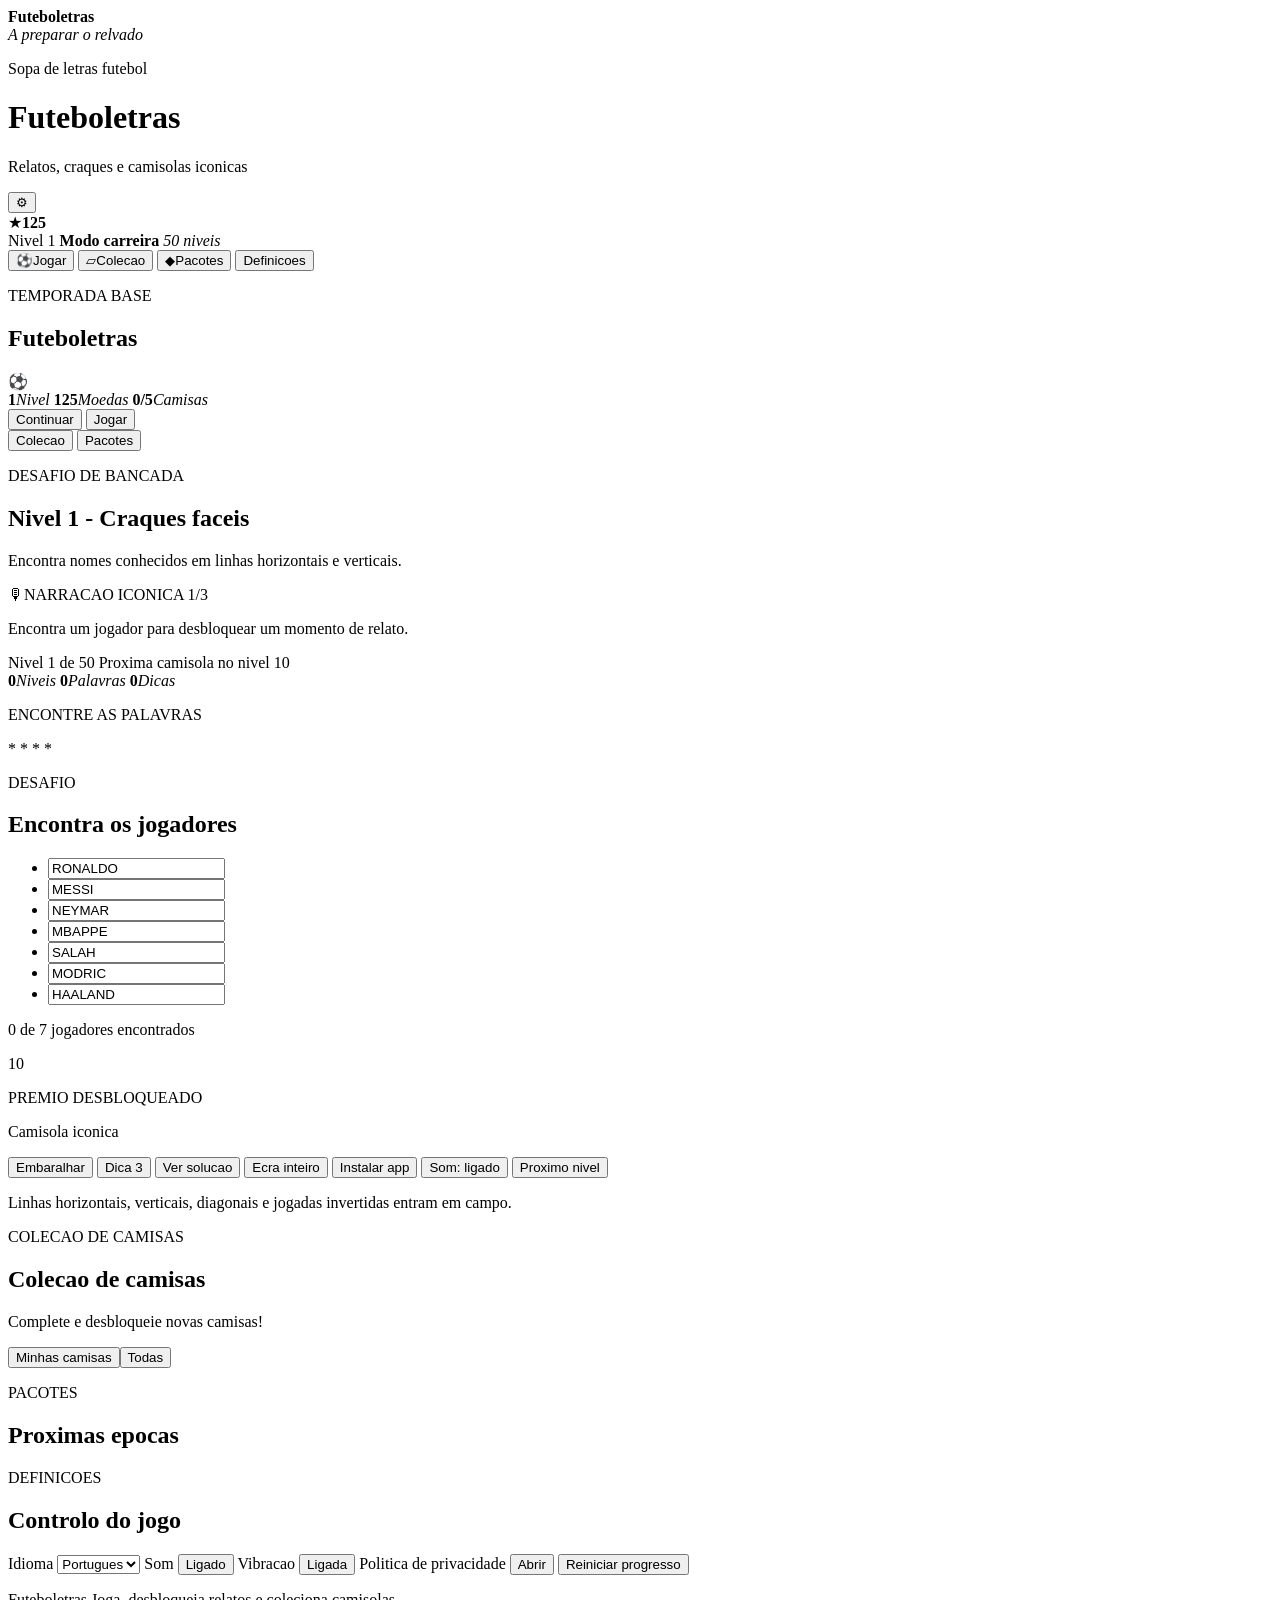
==== index.html @ bee99f4c "Add files via upload" ====
﻿<!doctype html>
<html lang="pt-PT">
<head>
  <meta charset="utf-8">
  <meta name="viewport" content="width=device-width, initial-scale=1">
  <meta name="theme-color" content="#008f4c">
  <meta name="description" content="Sopa de letras com nomes de jogadores de futebol.">
  <link rel="manifest" href="manifest.webmanifest">
  <link rel="icon" href="icon.svg" type="image/svg+xml">
  <link rel="apple-touch-icon" href="icon.svg">
  <title>Futeboletras</title>
  <link rel="stylesheet" href="wordfind.css">
</head>
<body class="is-home-view">
  <section id="loading-screen" class="loading-screen" aria-label="A carregar">
    <div class="loading-brand" aria-hidden="true">
      <strong>Futeboletras</strong>
      <div class="loading-ball"><span></span></div>
      <em>A preparar o relvado</em>
    </div>
  </section>
  <section id="intro-screen" class="intro-screen" hidden aria-label="Introducao">
    <div class="intro-shell">
      <p id="intro-kicker">TEMPORADA BASE</p>
      <h2>Futeboletras</h2>
      <div class="intro-ball" aria-hidden="true">&#9917;</div>
      <p id="intro-copy">Encontra jogadores, desbloqueia relatos e coleciona camisolas inspiradas em noites miticas.</p>
      <button id="intro-start" type="button">Entrar em campo</button>
    </div>
  </section>
  <header class="site-header">
    <div class="brand-title">
      <p class="site-kicker">Sopa de letras futebol</p>
      <h1>Futeboletras</h1>
      <p class="site-subtitle">Relatos, craques e camisolas iconicas</p>
    </div>
    <button id="settings-shortcut" class="header-control settings-control" type="button" aria-label="Definicoes">&#9881;</button>
    <div class="coin-pill" aria-label="Moedas"><span>&#9733;</span><strong id="coin-count">125</strong></div>
    <div class="section-label">
      <span id="level-code">Nivel 1</span>
      <strong>Modo carreira</strong>
      <em>50 niveis</em>
    </div>
  </header>

  <main id="main">
    <nav class="app-tabs" aria-label="Seccoes da app">
      <button class="tab-button" type="button" data-view="game-view"><span class="tab-icon">⚽</span>Jogar</button>
      <button class="tab-button" type="button" data-view="collection-view"><span class="tab-icon">▱</span>Colecao</button>
      <button class="tab-button" type="button" data-view="packs-view"><span class="tab-icon">◆</span>Pacotes</button>
      <button class="tab-button" type="button" data-view="settings-view">Definicoes</button>
    </nav>

    <section id="home-view" class="app-view is-active" aria-label="Menu inicial">
      <div class="home-menu">
        <p class="home-kicker">TEMPORADA BASE</p>
        <h2>Futeboletras</h2>
        <div class="home-ball" aria-hidden="true"><span>&#9917;</span></div>
        <div class="home-stats" aria-label="Resumo do progresso">
          <span><strong id="home-level">1</strong><em>Nivel</em></span>
          <span><strong id="home-coins">125</strong><em>Moedas</em></span>
          <span><strong id="home-shirts">0/5</strong><em>Camisas</em></span>
        </div>
        <div class="home-actions">
          <button id="home-continue" type="button">Continuar</button>
          <button id="home-play" type="button" class="secondary">Jogar</button>
        </div>
        <div class="home-shortcuts">
          <button id="home-collection" type="button" class="secondary">Colecao</button>
          <button id="home-packs" type="button" class="secondary">Pacotes</button>
        </div>
      </div>
    </section>

    <section id="game-view" class="app-view">
    <section class="match-topper">
      <div class="match-title-block">
        <p class="eyebrow">DESAFIO DE BANCADA</p>
        <h2 id="level-title">Nivel 1 - Craques faceis</h2>
        <p id="level-description">Encontra nomes conhecidos em linhas horizontais e verticais.</p>
      </div>
      <section id="discovery-card" class="discovery-card" aria-live="polite">
        <p class="discovery-label"><span class="mic-icon">🎙</span>NARRACAO ICONICA <span class="quote-count">1/3</span></p>
        <p id="discovery-text">Encontra um jogador para desbloquear um momento de relato.</p>
      </section>
      <div class="season-progress" aria-live="polite">
        <div class="season-progress-row">
          <span id="level-progress-text">Nivel 1 de 50</span>
          <span id="reward-progress-text">Proxima camisola no nivel 10</span>
        </div>
        <div class="season-progress-track">
          <span id="season-progress-fill"></span>
        </div>
      </div>
      <div class="stats-strip" aria-label="Estatisticas">
        <span><strong id="stats-levels">0</strong><em id="stats-levels-label">Niveis</em></span>
        <span><strong id="stats-words">0</strong><em id="stats-words-label">Palavras</em></span>
        <span><strong id="stats-hints">0</strong><em id="stats-hints-label">Dicas</em></span>
      </div>
    </section>

    <section class="game-card" aria-label="Sopa de letras">
      <div class="board-panel">
        <p class="board-title">ENCONTRE AS PALAVRAS</p>
        
        <div class="puzzle-frame">
          <span class="frame-corner top-left" aria-hidden="true">*</span>
          <span class="frame-corner top-right" aria-hidden="true">*</span>
          <span class="frame-corner bottom-left" aria-hidden="true">*</span>
          <span class="frame-corner bottom-right" aria-hidden="true">*</span>
          <div id="puzzle" aria-label="Tabuleiro da sopa de letras"></div>
          <div id="tutorial-cue" class="tutorial-cue" hidden aria-hidden="true">
            <span class="tutorial-hand">+</span>
            <span class="tutorial-line"></span>
            <em>Arrasta</em>
          </div>
        </div>
      </div>

      <aside class="word-panel">
        <div class="panel-heading">
          <p class="eyebrow">DESAFIO</p>
          <h2>Encontra os jogadores</h2>
        </div>
        <div id="levels" class="levels" aria-label="Niveis de dificuldade" hidden>
          <button type="button" class="level-button is-active" data-level="0">1</button>
          <button type="button" class="level-button" data-level="1">2</button>
          <button type="button" class="level-button" data-level="2">3</button>
        </div>
        <ul id="words" aria-label="Palavras a encontrar">
          <li><input class="word" value="RONALDO" readonly aria-label="Ronaldo"></li>
          <li><input class="word" value="MESSI" readonly aria-label="Messi"></li>
          <li><input class="word" value="NEYMAR" readonly aria-label="Neymar"></li>
          <li><input class="word" value="MBAPPE" readonly aria-label="Mbappe"></li>
          <li><input class="word" value="SALAH" readonly aria-label="Salah"></li>
          <li><input class="word" value="MODRIC" readonly aria-label="Modric"></li>
          <li><input class="word" value="HAALAND" readonly aria-label="Haaland"></li>
        </ul>
        <p id="progress" class="progress" aria-live="polite">0 de 7 jogadores encontrados</p>
        <section id="reward-card" class="reward-card" aria-live="polite">
          <div class="shirt-back" id="reward-shirt" aria-hidden="true">
            <span id="reward-number">10</span>
          </div>
          <div>
            <p class="reward-label">PREMIO DESBLOQUEADO</p>
            <p id="reward-name">Camisola iconica</p>
          </div>
        </section>
        <p id="result-message" class="result-message" aria-live="polite"></p>
        <div class="actions">
          <button id="new-puzzle" type="button">Embaralhar</button>
          <button id="hint-button" type="button" class="secondary">Dica <span id="hints-left">3</span></button>
          <button id="solve" type="button" class="secondary">Ver solucao</button>
          <button id="fullscreen" type="button" class="secondary utility-action">Ecra inteiro</button>
          <button id="install-app" type="button" class="secondary utility-action">Instalar app</button>
          <button id="sound" type="button" class="secondary utility-action" aria-pressed="true">Som: ligado</button>
          <button id="next-level" type="button" class="secondary utility-action">Proximo nivel</button>
        </div>
      </aside>
    </section>

    <p class="hint">Linhas horizontais, verticais, diagonais e jogadas invertidas entram em campo.</p>
    </section>

    <section id="collection-view" class="app-view" aria-label="Colecao de camisolas">
      <div class="section-surface">
        <div class="panel-heading collection-heading">
          <p class="eyebrow">COLECAO DE CAMISAS</p>
          <h2>Colecao de camisas</h2>
          <p>Complete e desbloqueie novas camisas!</p>
          <div class="collection-filters"><button type="button" class="is-active">Minhas camisas</button><button type="button">Todas</button></div>
        </div>
        <div id="collection-grid" class="collection-grid"></div>
      </div>
    </section>

    <section id="packs-view" class="app-view" aria-label="Pacotes futuros">
      <div class="section-surface">
        <div class="panel-heading">
          <p class="eyebrow">PACOTES</p>
          <h2>Proximas epocas</h2>
        </div>
        <div id="pack-grid" class="pack-grid"></div>
      </div>
    </section>

    <section id="settings-view" class="app-view" aria-label="Definicoes">
      <div class="section-surface settings-panel">
        <div class="panel-heading">
          <p class="eyebrow">DEFINICOES</p>
          <h2>Controlo do jogo</h2>
        </div>
        <label class="setting-row">
          <span id="language-label">Idioma</span>
          <select id="language-select" aria-label="Idioma">
            <option value="pt">Portugues</option>
            <option value="en">English</option>
            <option value="es">Espanol</option>
            <option value="fr">Francais</option>
            <option value="it">Italiano</option>
            <option value="de">Deutsch</option>
          </select>
        </label>
        <label class="setting-row">
          <span id="sound-label">Som</span>
          <button id="settings-sound" type="button" class="secondary">Ligado</button>
        </label>
        <label class="setting-row">
          <span id="vibration-label">Vibracao</span>
          <button id="settings-vibration" type="button" class="secondary">Ligada</button>
        </label>
        <label class="setting-row privacy-options-row" hidden>
          <span id="privacy-options-label">Privacidade dos anuncios</span>
          <button id="privacy-options" type="button" class="secondary">Gerir</button>
        </label>
        <label class="setting-row">
          <span id="privacy-policy-label">Politica de privacidade</span>
          <button id="privacy-policy-open" type="button" class="secondary">Abrir</button>
        </label>
        <button id="reset-progress" type="button" class="secondary danger-action">Reiniciar progresso</button>
        <section id="developer-tools" class="developer-panel" hidden>
          <div class="developer-heading">
            <strong>Developer</strong>
            <span id="developer-status">Modo privado ativo</span>
          </div>
          <label class="setting-row developer-row">
            <span>Nivel para testar</span>
            <select id="developer-level-select" aria-label="Nivel para testar"></select>
          </label>
          <div class="developer-actions">
            <button id="developer-go-level" type="button">Abrir nivel</button>
            <button id="developer-unlock-all" type="button" class="secondary">Desbloquear tudo</button>
            <button id="developer-lock-again" type="button" class="secondary danger-action">Voltar ao normal</button>
          </div>
        </section>
      </div>
    </section>
  </main>

  <section id="level-complete" class="level-complete" hidden aria-live="polite">
    <div class="level-complete-panel">
      <p class="level-complete-kicker">NIVEL COMPLETO</p>
      <h2 id="complete-title">Final feliz!</h2>
      <div class="complete-rewards">
        <span><strong id="complete-coins">+25</strong><em>moedas</em></span>
        <span><strong id="complete-words">7/7</strong><em>jogadores</em></span>
        <span><strong id="complete-next-shirt">10</strong><em>proxima camisola</em></span>
      </div>
      <div id="complete-shirt-preview" class="complete-shirt-preview" hidden>
        <div class="shirt-back" id="complete-shirt" aria-hidden="true"><span id="complete-shirt-number">10</span></div>
        <div>
          <strong id="complete-shirt-name">Camisola iconica</strong>
          <p id="complete-shirt-story">Nova peca desbloqueada.</p>
        </div>
      </div>
      <button id="complete-continue" type="button">Continuar</button>
    </div>
  </section>

  <footer><p>Futeboletras <span>Joga, desbloqueia relatos e coleciona camisolas.</span></p></footer>

  <script src="jquery-1.7.1.min.js"></script>
  <script src="wordfind.js"></script>
  <script src="wordfindgame.js"></script>
  <script src="translations.js"></script>
  <script src="football-content.js"></script>
<script>
    let game;
    let currentLevel = 0;
    let highestUnlockedLevel = Number(localStorage.getItem('sopa-futebol-highest-level') || 0);
    let soundEnabled = localStorage.getItem('sopa-futebol-sound') !== 'off';
    let vibrationEnabled = localStorage.getItem('sopa-futebol-vibration') !== 'off';
    let activeLanguage = localStorage.getItem('sopa-futebol-language') || (navigator.language || 'pt').slice(0, 2).toLowerCase();
    const developerQuery = new URLSearchParams(window.location.search).get('dev') === '1';
    let developerMode = developerQuery || localStorage.getItem('sopa-futebol-dev-mode') === 'on';
    if (developerQuery) localStorage.setItem('sopa-futebol-dev-mode', 'on');
    let hintsLeft = 3;
    let freeShufflesUsed = 0;
    const freeShufflesPerLevel = 1;
    const adMobConfig = Object.freeze({
      rewardedShuffleAdId: 'ca-app-pub-6816449623337537/5264174198',
      interstitialAdId: 'ca-app-pub-6816449623337537/7453976427',
      interstitialEveryLevels: 5,
      useTestAds: true
    });
    const rewardedShuffleAdId = adMobConfig.rewardedShuffleAdId;
    const interstitialAdId = adMobConfig.interstitialAdId;
    const interstitialEveryLevels = adMobConfig.interstitialEveryLevels;
    const admobUseTestAds = adMobConfig.useTestAds;
    const introStorageKey = 'sopa-futebol-intro-v2';
    let adMobInitialized = false;
    let adConsentChecked = false;
    let adConsentCanRequestAds = true;
    let privacyOptionsRequired = false;
    let rewardAdLoading = false;
    let interstitialAdLoading = false;
    let pendingInterstitialLevel = null;
    const foundWords = new Set();
    const levels = window.FOOTBALL_LEVELS;
    const facts = window.FOOTBALL_RELATOS;
    const rewards = window.FOOTBALL_REWARDS;
    const packs = window.FOOTBALL_PACKS || [];
    const dictionaries = window.FUTEBOLETRAS_I18N || {};
    currentLevel = Math.min(highestUnlockedLevel, levels.length - 1);
    const defaultStats = { coins: 125, wordsFound: 0, hintsUsed: 0, solutionsSeen: 0, completedLevels: {} };
    let stats = loadStats();

    function loadStats() {
      try { return Object.assign({}, defaultStats, JSON.parse(localStorage.getItem('sopa-futebol-stats') || '{}')); }
      catch (error) { return Object.assign({}, defaultStats); }
    }
    function saveStats() { localStorage.setItem('sopa-futebol-stats', JSON.stringify(stats)); }
    function t(key, values) {
      const dictionary = dictionaries[activeLanguage] || dictionaries.pt || {};
      let text = dictionary[key] || (dictionaries.pt && dictionaries.pt[key]) || key;
      Object.keys(values || {}).forEach(function (name) { text = text.replace('{' + name + '}', values[name]); });
      return text;
    }
    function contentText(prefix, id, field, fallback) {
      const key = prefix + '_' + id + '_' + field;
      const value = t(key);
      return value === key ? fallback : value;
    }
    function levelTitleText(levelNumber) {
      const titleKey = levelNumber <= 15 ? 'levelTitleWarmup' : levelNumber <= 35 ? 'levelTitleBigGame' : 'levelTitleEuroNight';
      return t('levelLabel') + ' ' + levelNumber + ' - ' + t(titleKey);
    }
    function levelDescriptionText(levelNumber) {
      return levelNumber <= 10 ? t('levelDescGrow') : levelNumber <= 35 ? t('levelDescDiagonal') : t('levelDescAllDirections');
    }

    function hideLoadingScreen() {
      window.setTimeout(function () {
        $('#loading-screen').addClass('is-hidden');
        window.setTimeout(function () { $('#loading-screen').remove(); showIntroScreen(); }, 360);
      }, 1550);
    }
    function showIntroScreen() {
      if (localStorage.getItem(introStorageKey) === 'yes') return;
      $('#intro-screen').prop('hidden', false).addClass('is-visible');
    }
    function hideIntroScreen() {
      localStorage.setItem(introStorageKey, 'yes');
      $('#intro-screen').removeClass('is-visible');
      window.setTimeout(function () { $('#intro-screen').prop('hidden', true); }, 260);
    }
    function fitPuzzleToScreen() {
      const columns = $('#puzzle > div:first .puzzleSquare').length || 10;
      const rows = $('#puzzle > div').length || 10;
      const shape = levels[currentLevel].grid && levels[currentLevel].grid.shape ? levels[currentLevel].grid.shape : 'square';
      document.documentElement.style.setProperty('--puzzle-columns', columns);
      document.documentElement.style.setProperty('--puzzle-rows', rows);
      $('#puzzle').attr('data-columns', columns).attr('data-rows', rows).attr('data-shape', shape);
      $('.puzzle-frame').attr('data-shape', shape);
    }
    function updateStatsUI() {
      $('#coin-count').text(stats.coins || 0);
      $('#stats-levels').text(Object.keys(stats.completedLevels || {}).length);
      $('#stats-words').text(stats.wordsFound || 0);
      $('#stats-hints').text(stats.hintsUsed || 0);
      $('#stats-levels-label').text(t('completedLevels'));
      $('#stats-words-label').text(t('foundWords'));
      $('#stats-hints-label').text(t('hintsUsed'));
      updateHomeUI();
    }

    function updateHomeUI() {
      const unlockedShirts = Object.keys(rewards).filter(function (level) { return highestUnlockedLevel >= Number(level); }).length;
      const levelNumber = Math.min(highestUnlockedLevel + 1, levels.length);
      $('#home-level').text(levelNumber);
      $('#home-coins').text(stats.coins || 0);
      $('#home-shirts').text(unlockedShirts + '/' + Object.keys(rewards).length);
      $('#home-continue').text(highestUnlockedLevel > 0 ? t('continueGame') : t('play'));
    }
    function updateProgress() {
      $('#progress').text(t('progressTemplate', { found: foundWords.size, total: $('input.word').length }));
    }
    function updateShuffleButton() {
      if ($('#new-puzzle').hasClass('is-next')) return;
      const hasFreeShuffle = freeShufflesUsed < freeShufflesPerLevel;
      $('#new-puzzle')
        .toggleClass('is-monetized', !hasFreeShuffle)
        .toggleClass('is-loading-ad', rewardAdLoading)
        .text(hasFreeShuffle ? t('shuffle') : t('extraShuffle'));
    }
    function getAdMobPlugin() {
      const capacitor = window.Capacitor;
      if (!capacitor || !capacitor.isNativePlatform || !capacitor.isNativePlatform()) return null;
      return capacitor.Plugins && capacitor.Plugins.AdMob ? capacitor.Plugins.AdMob : null;
    }
    function updatePrivacyOptionsUI() {
      $('.privacy-options-row').prop('hidden', !privacyOptionsRequired);
    }
    async function requestAdConsentIfNeeded(AdMob) {
      if (adConsentChecked) return adConsentCanRequestAds;
      try {
        let consentInfo = await AdMob.requestConsentInfo();
        if (consentInfo && consentInfo.isConsentFormAvailable && consentInfo.status === 'REQUIRED') {
          consentInfo = await AdMob.showConsentForm();
        }
        privacyOptionsRequired = !!(consentInfo && consentInfo.privacyOptionsRequirementStatus === 'REQUIRED');
        adConsentCanRequestAds = !consentInfo || consentInfo.canRequestAds !== false;
      } catch (error) {
        privacyOptionsRequired = false;
        adConsentCanRequestAds = true;
      }
      adConsentChecked = true;
      updatePrivacyOptionsUI();
      return adConsentCanRequestAds;
    }
    async function openPrivacyOptions() {
      const AdMob = getAdMobPlugin();
      if (!AdMob || !AdMob.showPrivacyOptionsForm) {
        $('#discovery-text').text(t('adPrivacyUnavailable'));
        $('#discovery-card').addClass('is-visible');
        return;
      }
      try {
        const consentInfo = await AdMob.showPrivacyOptionsForm();
        privacyOptionsRequired = !!(consentInfo && consentInfo.privacyOptionsRequirementStatus === 'REQUIRED');
        adConsentCanRequestAds = !consentInfo || consentInfo.canRequestAds !== false;
        updatePrivacyOptionsUI();
      } catch (error) {
        $('#discovery-text').text(t('adPrivacyUnavailable'));
        $('#discovery-card').addClass('is-visible');
      }
    }
    async function initializeAdMob() {
      const AdMob = getAdMobPlugin();
      if (!AdMob) return null;
      if (adMobInitialized) return AdMob;
      const canRequestAds = await requestAdConsentIfNeeded(AdMob);
      if (!canRequestAds) throw new Error('Ad consent required before requesting ads');
      await AdMob.initialize({ initializeForTesting: admobUseTestAds });
      adMobInitialized = true;
      return AdMob;
    }
    async function showMilestoneInterstitial() {
      if (!pendingInterstitialLevel || interstitialAdLoading) return;
      interstitialAdLoading = true;
      $('#discovery-text').text(t('interstitialPrompt'));
      $('#discovery-card').addClass('is-visible');
      try {
        const AdMob = await initializeAdMob();
        if (!AdMob) throw new Error('AdMob unavailable outside native app');
        await AdMob.prepareInterstitial({
          adId: interstitialAdId,
          isTesting: admobUseTestAds,
          npa: true,
          immersiveMode: true
        });
        await AdMob.showInterstitial();
      } catch (error) {
        $('#discovery-text').text(t('adUnavailable'));
        $('#discovery-card').addClass('is-visible');
      } finally {
        pendingInterstitialLevel = null;
        interstitialAdLoading = false;
      }
    }
    function getNextRewardLevel() { return [10, 20, 30, 40, 50].find(function (level) { return level >= currentLevel + 1; }) || 50; }
    function updateSeasonProgress() {
      const levelNumber = currentLevel + 1;
      const nextReward = getNextRewardLevel();
      const previousReward = nextReward === 10 ? 0 : nextReward - 10;
      const percent = Math.min(100, Math.round(Math.max(0, levelNumber - previousReward) / (nextReward - previousReward) * 100));
      $('#level-progress-text').text(t('levelProgress', { level: levelNumber, total: levels.length }));
      $('#reward-progress-text').text(levelNumber >= 50 ? t('masterComplete') : t('nextReward', { level: nextReward }));
      $('#season-progress-fill').css('width', percent + '%');
    }
    function renderWords() {
      $('#words').empty();
      levels[currentLevel].words.forEach(function (word) {
        $('<li><input class="word" readonly></li>').find('input').val(word.toUpperCase()).attr('aria-label', word).end().appendTo('#words');
      });
    }
    function playNotes(notes) {
      if (!soundEnabled || !window.AudioContext && !window.webkitAudioContext) return;
      const AudioContext = window.AudioContext || window.webkitAudioContext;
      const context = new AudioContext();
      const start = context.currentTime;
      notes.forEach(function (note, index) {
        const oscillator = context.createOscillator();
        const gain = context.createGain();
        oscillator.type = 'sine';
        oscillator.frequency.value = note;
        gain.gain.setValueAtTime(.0001, start + index * .11);
        gain.gain.exponentialRampToValueAtTime(.12, start + index * .11 + .02);
        gain.gain.exponentialRampToValueAtTime(.0001, start + index * .11 + .2);
        oscillator.connect(gain).connect(context.destination);
        oscillator.start(start + index * .11);
        oscillator.stop(start + index * .11 + .22);
      });
      setTimeout(function () { context.close(); }, notes.length * 120 + 250);
    }
    function updateLevelUI() {
      const level = levels[currentLevel];
      $('#level-title').text(levelTitleText(currentLevel + 1));
      $('#level-description').text(levelDescriptionText(currentLevel + 1));
      $('#level-code').text(t('levelLabel') + ' ' + (currentLevel + 1));
      $('#next-level').text(currentLevel < levels.length - 1 ? t('next') : t('masterComplete'));
      updateSeasonProgress();
      updateStatsUI();
      renderCollection();
      updateShuffleButton();
    }
    function vibrateDevice(duration) {
      if (!vibrationEnabled) return;
      const haptics = window.Capacitor && window.Capacitor.Plugins && window.Capacitor.Plugins.Haptics;
      if (haptics && haptics.vibrate) {
        haptics.vibrate({ duration: duration }).catch(function () {});
        return;
      }
      if (navigator.vibrate) navigator.vibrate(duration);
    }
    function vibrateFoundWord() {
      vibrateDevice(45);
    }

    function restartAnimation($element, className, duration) {
      $element.removeClass(className);
      void ($element[0] && $element[0].offsetWidth);
      $element.addClass(className);
      window.setTimeout(function () { $element.removeClass(className); }, duration);
    }

    function showWordFeedback(word) {
      const $wordInput = $('input.word').filter(function () { return this.value.toLowerCase() === word; });
      restartAnimation($wordInput.closest('li'), 'found-burst', 720);
      restartAnimation($('#discovery-card'), 'is-pulse', 720);
      restartAnimation($('#progress'), 'is-bump', 650);
      const $bonus = $('<span class="word-bonus"></span>').text(t('goal'));
      $('#progress').append($bonus);
      window.setTimeout(function () { $bonus.addClass('is-gone'); }, 1050);
      window.setTimeout(function () { $bonus.remove(); }, 1600);
    }

    function showDiscovery(word) {
      if (foundWords.has(word)) return;
      foundWords.add(word);
      stats.wordsFound = (stats.wordsFound || 0) + 1;
      saveStats();
      const relatoKey = 'relato_' + word;
      const relato = t(relatoKey);
      const fallbackRelato = activeLanguage === 'pt' ? facts[word] : null;
      $('#discovery-text').text(relato === relatoKey ? (fallbackRelato || t('narrationFallback')) : relato);
      $('#discovery-card').addClass('is-visible');
      updateProgress();
      updateStatsUI();
      vibrateFoundWord();
      showWordFeedback(word);
      playNotes([523, 659]);
    }
    function getRewardStyle(reward, locked) {
      const colors = locked ? ['#d9dfd4', '#f5f7f3'] : reward.colors;
      return {
        '--shirt-main': colors[0],
        '--shirt-side': colors[1],
        '--shirt-accent': locked ? '#8a9485' : reward.accent,
        '--shirt-pattern': locked ? 'linear-gradient(135deg, transparent 0 42%, #8a9485 42% 52%, transparent 52%)' : (reward.pattern || 'linear-gradient(transparent, transparent)')
      };
    }

    function applyRewardStyle($target, reward, locked) {
      $target.css(getRewardStyle(reward, locked));
    }

    function showReward(reward) {
      $('#reward-number').text(reward.number);
      $('#reward-name').text(contentText('reward', reward.number, 'name', reward.name) + ' - ' + contentText('reward', reward.number, 'rarity', reward.rarity || t('special')));
      applyRewardStyle($('#reward-shirt'), reward, false);
      $('#reward-card').addClass('is-visible');
      renderCollection();
    }
    function renderShirt(reward, locked) {
      const style = getRewardStyle(reward, locked);
      const styleText = '--shirt-main:' + style['--shirt-main'] + ';--shirt-side:' + style['--shirt-side'] + ';--shirt-accent:' + style['--shirt-accent'] + ';--shirt-pattern:' + style['--shirt-pattern'];
      const badge = locked ? t('completeLevel', { level: reward.number }) : contentText('reward', reward.number, 'rarity', reward.rarity || t('unlocked'));
      const story = locked ? t('unlockedStory') : contentText('reward', reward.number, 'story', reward.story || t('unlocked'));
      const name = contentText('reward', reward.number, 'name', reward.name);
      return '<article class="collection-card ' + (locked ? 'is-locked' : 'is-unlocked') + '"><span class="rarity-badge">' + badge + '</span><div class="shirt-back" style="' + styleText + '" aria-hidden="true"><span>' + reward.number + '</span></div><strong>' + (locked ? t('locked') : name) + '</strong><p>' + story + '</p></article>';
    }
    function renderCollection() {
      $('#collection-grid').html(Object.keys(rewards).map(function (level) {
        const reward = rewards[level];
        return renderShirt(reward, highestUnlockedLevel < Number(level));
      }).join(''));
    }
    function renderPacks() {
      const statusLabels = { included: t('included'), coming: t('comingSoon'), future_paid: t('paidFuture') };
      $('#pack-grid').html(packs.map(function (pack) {
        const name = contentText('pack', pack.id, 'name', pack.name);
        const theme = contentText('pack', pack.id, 'theme', pack.theme);
        const description = contentText('pack', pack.id, 'description', pack.description);
        return '<article class="pack-card pack-' + pack.status + '" style="--pack-a:' + pack.colors[0] + ';--pack-b:' + pack.colors[1] + '"><strong>' + name + '</strong><span>' + t('packLevels', { levels: pack.levels, status: statusLabels[pack.status] }) + '</span><em>' + theme + '</em><p>' + description + '</p></article>';
      }).join(''));
    }
    function switchView(viewId) {
      $('.tab-button').removeClass('is-active').filter('[data-view="' + viewId + '"]').addClass('is-active');
      $('.app-view').removeClass('is-active');
      $('#' + viewId).addClass('is-active');
      document.body.classList.toggle('is-home-view', viewId === 'home-view');
      if (viewId === 'collection-view') renderCollection();
      if (viewId === 'packs-view') renderPacks();
      if (viewId === 'home-view') updateHomeUI();
    }

    function setupDeveloperMode() {
      if (!developerMode) return;
      document.body.classList.add('is-developer-mode');
      $('#developer-tools').prop('hidden', false);
      $('#developer-level-select').empty();
      levels.forEach(function (level, index) {
        $('<option></option>')
          .val(index)
          .text((index + 1) + ' - ' + level.words.map(function (word) { return word.toUpperCase(); }).join(', '))
          .appendTo('#developer-level-select');
      });
      $('#developer-level-select').val(currentLevel);
    }

    function openDeveloperLevel(levelIndex) {
      if (!developerMode) return;
      currentLevel = Math.max(0, Math.min(levels.length - 1, Number(levelIndex) || 0));
      highestUnlockedLevel = Math.max(highestUnlockedLevel, currentLevel);
      localStorage.setItem('sopa-futebol-highest-level', highestUnlockedLevel);
      $('#developer-level-select').val(currentLevel);
      updateLevelUI();
      recreate();
      switchView('game-view');
    }
    function useHint() {
      const remaining = levels[currentLevel].words.filter(function (word) { return !foundWords.has(word); });
      if (!remaining.length) return;
      if (hintsLeft <= 0) {
        $('#discovery-text').text(t('noHints'));
        $('#discovery-card').addClass('is-visible');
        playNotes([220]);
        return;
      }
      hintsLeft -= 1;
      stats.hintsUsed = (stats.hintsUsed || 0) + 1;
      saveStats();
      $('#hints-left').text(hintsLeft);
      const word = remaining[0].toUpperCase();
      const clue = word.length <= 4 ? word[0] + '...' : word[0] + '...' + word[word.length - 1];
      $('#discovery-text').text(t('clue', { clue: clue, count: word.length }));
      $('#discovery-card').addClass('is-visible');
      $('input.word').filter(function () { return this.value === word; }).addClass('is-hinted');
      highlightHintStart(word[0]);
      updateStatsUI();
      playNotes([392, 523]);
    }

    function clearHintStart() {
      $('.puzzleSquare').removeClass('hint-start');
    }

    function highlightHintStart(firstLetter) {
      clearHintStart();
      const normalized = String(firstLetter || '').toLowerCase();
      $('.puzzleSquare').filter(function () {
        return $(this).text().toLowerCase() === normalized;
      }).addClass('hint-start');
      window.setTimeout(clearHintStart, 5200);
    }

    function showTutorialCue() {
      const alreadySeen = localStorage.getItem('sopa-futebol-tutorial-seen') === 'yes';
      const shouldShow = currentLevel === 0 && !alreadySeen && foundWords.size === 0;
      $('#tutorial-cue').prop('hidden', !shouldShow);
      if (!shouldShow) return;
      window.setTimeout(function () {
        $('#tutorial-cue').prop('hidden', true);
        localStorage.setItem('sopa-futebol-tutorial-seen', 'yes');
      }, 5200);
    }
    function getNextLockedRewardLevel() {
      return Object.keys(rewards).map(Number).sort(function (a, b) { return a - b; }).find(function (level) { return level > currentLevel + 1; }) || 50;
    }

    function showLevelComplete(completedLevel, coinsEarned, reward) {
      $('#complete-title').text(t('levelCompleteTitle', { level: completedLevel }));
      $('#complete-coins').text('+' + coinsEarned);
      $('#complete-words').text(foundWords.size + '/' + levels[currentLevel].words.length);
      const nextRewardLevel = getNextLockedRewardLevel();
      $('#complete-next-shirt').text(completedLevel >= 50 ? 'OK' : Math.max(1, nextRewardLevel - completedLevel));
      $('.complete-rewards span').eq(2).find('em').text(completedLevel >= 50 ? t('collectionShort') : t('levelsToShirt'));
      $('#complete-continue').text(completedLevel < levels.length ? t('nextLevel') : t('backToMenu'));
      if (reward) {
        $('#complete-shirt-number').text(reward.number);
        $('#complete-shirt-name').text(contentText('reward', reward.number, 'name', reward.name) + ' - ' + contentText('reward', reward.number, 'rarity', reward.rarity || t('special')));
        $('#complete-shirt-story').text(contentText('reward', reward.number, 'story', reward.story || t('newPieceUnlocked')));
        applyRewardStyle($('#complete-shirt'), reward, false);
        $('#complete-shirt-preview').prop('hidden', false);
      } else {
        $('#complete-shirt-preview').prop('hidden', true);
      }
      $('#level-complete').prop('hidden', false).addClass('is-visible');
    }

    function hideLevelComplete() {
      $('#level-complete').prop('hidden', true).removeClass('is-visible');
    }

    function completePuzzle() {
      const completedLevel = currentLevel + 1;
      const firstCompletion = !stats.completedLevels[completedLevel];
      const reward = rewards[completedLevel];
      const coinsEarned = firstCompletion ? (reward && reward.coinBonus ? reward.coinBonus : 25) : 0;
      $('#result-message').text(t('completedMessage')).removeClass('error');
      $('#puzzle').addClass('is-complete');
      highestUnlockedLevel = Math.max(highestUnlockedLevel, currentLevel);
      if (firstCompletion) {
        stats.completedLevels[completedLevel] = true;
        stats.coins = (stats.coins || 0) + coinsEarned;
        saveStats();
        if (completedLevel % interstitialEveryLevels === 0 && completedLevel < levels.length) {
          pendingInterstitialLevel = completedLevel;
        }
      }
      if (currentLevel < levels.length - 1) {
        highestUnlockedLevel = Math.max(highestUnlockedLevel, currentLevel + 1);
        localStorage.setItem('sopa-futebol-highest-level', highestUnlockedLevel);
        updateLevelUI();
        $('#next-level').addClass('is-available');
        $('#new-puzzle').text(t('next')).addClass('is-next');
      }
      if (reward) showReward(reward);
      showLevelComplete(completedLevel, coinsEarned, reward);
      updateStatsUI();
      playNotes([523, 659, 784, 1046]);
    }
    async function continueAfterComplete() {
      hideLevelComplete();
      if (pendingInterstitialLevel) await showMilestoneInterstitial();
      if ($('#new-puzzle').hasClass('is-next')) recreate();
      else switchView('home-view');
    }
    function grantRewardedShuffle() {
      recreate({ preserveShuffleUsage: true });
      $('#discovery-text').text(t('extraShuffleGranted'));
      $('#discovery-card').addClass('is-visible');
      updateShuffleButton();
      playNotes([523, 659]);
    }

    async function requestExtraShuffle() {
      if (rewardAdLoading) return;
      $('#discovery-text').text(t('extraShufflePrompt'));
      $('#discovery-card').addClass('is-visible');
      rewardAdLoading = true;
      updateShuffleButton();
      try {
        const AdMob = await initializeAdMob();
        if (!AdMob) throw new Error('AdMob unavailable outside native app');
        await AdMob.prepareRewardVideoAd({
          adId: rewardedShuffleAdId,
          isTesting: admobUseTestAds,
          npa: true,
          immersiveMode: true
        });
        await AdMob.showRewardVideoAd();
        grantRewardedShuffle();
      } catch (error) {
        $('#discovery-text').text(t('adUnavailable'));
        $('#discovery-card').addClass('is-visible');
        playNotes([220]);
      } finally {
        rewardAdLoading = false;
        updateShuffleButton();
      }
    }

    function handleShuffleRequest() {
      if ($('#new-puzzle').hasClass('is-next')) {
        recreate();
        return;
      }
      if (freeShufflesUsed >= freeShufflesPerLevel) {
        requestExtraShuffle();
        updateShuffleButton();
        return;
      }
      freeShufflesUsed += 1;
      recreate({ preserveShuffleUsage: true });
      $('#discovery-text').text(t('freeShuffleUsed'));
      $('#discovery-card').addClass('is-visible');
      updateShuffleButton();
    }

    function recreate(options) {
      options = options || {};
      let advancedLevel = false;
      if ($('#new-puzzle').hasClass('is-next') && currentLevel < highestUnlockedLevel) {
        currentLevel += 1;
        advancedLevel = true;
        updateLevelUI();
      }
      if (!options.preserveShuffleUsage || advancedLevel) freeShufflesUsed = 0;
      foundWords.clear();
      renderWords();
      updateProgress();
      $('#discovery-card').removeClass('is-visible');
      $('#reward-card').removeClass('is-visible');
      hideLevelComplete();
      $('#discovery-text').text(t('defaultDiscovery'));
      $('input.word').removeClass('is-hinted');
      clearHintStart();
      hintsLeft = 3;
      $('#hints-left').text(hintsLeft);
      $('#puzzle').removeClass('is-complete');
      $('#next-level').removeClass('is-available');
      $('#new-puzzle').removeClass('is-next is-monetized');
      $('#result-message').text(t('ballInPlay')).removeClass('error');
      try {
        game = new WordFindGame('#puzzle', {
          allowedMissingWords: 0,
          width: levels[currentLevel].grid.width,
          height: levels[currentLevel].grid.height,
          maxGridGrowth: 2,
          fillBlanks: true,
          maxAttempts: 300,
          orientations: levels[currentLevel].orientations,
          onWordFound: showDiscovery,
          onComplete: completePuzzle
        });
        fitPuzzleToScreen();
        showTutorialCue();
        updateShuffleButton();
      } catch (error) {
        $('#result-message').text(t('createError')).addClass('error');
      }
    }
    function applyLanguage() {
      if (!dictionaries[activeLanguage]) activeLanguage = 'pt';
      document.documentElement.lang = activeLanguage === 'pt' ? 'pt-PT' : activeLanguage;
      document.title = 'Futeboletras';
      $('meta[name="description"]').attr('content', t('metaDescription'));
      $('#loading-screen').attr('aria-label', t('loadingLabel'));
      $('#settings-shortcut').attr('aria-label', t('settingsAria'));
      $('.coin-pill').attr('aria-label', t('coinsAria'));
      $('.app-tabs').attr('aria-label', t('appNavAria'));
      $('#home-view').attr('aria-label', t('homeAria'));
      $('.home-kicker').text(t('homeSeason'));
      $('.home-stats').attr('aria-label', t('progressSummary'));
      $('#home-level').siblings('em').text(t('levelLabel'));
      $('#home-coins').siblings('em').text(t('coins'));
      $('#home-shirts').siblings('em').text(t('shirts'));
      $('.site-kicker').text(t('findWords'));
      $('.site-subtitle').text(t('appSubtitle'));
      $('.section-label strong').text(t('careerMode'));
      $('.section-label em').text(t('levelsCount'));
      $('.tab-button[data-view=\"game-view\"]').html('<span class=\"tab-icon\">&#9917;</span>' + t('play'));
      $('#home-continue').text(highestUnlockedLevel > 0 ? t('continueGame') : t('play'));
      $('#home-play').text(t('play'));
      $('#home-collection').text(t('collection'));
      $('#home-packs').text(t('packs'));
      $('.tab-button[data-view=\"collection-view\"]').html('<span class=\"tab-icon\">&#9633;</span>' + t('collection'));
      $('.tab-button[data-view=\"packs-view\"]').html('<span class=\"tab-icon\">&#9670;</span>' + t('packs'));
      $('.tab-button[data-view="settings-view"]').text(t('settings'));
      $('.match-title-block .eyebrow').text(t('benchChallenge'));
      $('.discovery-label').html('<span class="mic-icon">&#127908;</span>' + t('iconicNarration') + ' <span class="quote-count">1/3</span>');
      $('.board-title').text(t('findWords'));
      $('.stats-strip').attr('aria-label', t('statsAria'));
      $('.game-card').attr('aria-label', t('gameCardAria'));
      $('#puzzle').attr('aria-label', t('puzzleAria'));
      $('#tutorial-cue em').text(t('drag'));
      $('#intro-screen').attr('aria-label', t('introAria'));
      $('#intro-kicker').text(t('homeSeason'));
      $('#intro-copy').text(t('introCopy'));
      $('#intro-start').text(t('introStart'));
      $('.word-panel .panel-heading .eyebrow').text(t('challenge'));
      $('.word-panel .panel-heading h2').text(t('findPlayersHeading'));
      $('#levels').attr('aria-label', t('difficultyLevelsAria'));
      $('#words').attr('aria-label', t('wordsAria'));
      $('#hint-button').html(t('hint') + ' <span id="hints-left">' + hintsLeft + '</span>');
      $('#solve').text(t('solve'));
      updateShuffleButton();
      $('#fullscreen').text(t('fullscreen'));
      $('#install-app').text(t('install'));
      $('#sound').text(t('soundStatus', { status: soundEnabled ? t('on').toLowerCase() : t('off').toLowerCase() }));
      $('.hint').text(t('gameplayHint'));
      $('#collection-view').attr('aria-label', t('collectionAria'));
      $('.collection-heading .eyebrow').text(t('collectionTitle'));
      $('.collection-heading h2').text(t('collection'));
      $('.collection-heading p:not(.eyebrow)').first().text(t('collectionCopy'));
      $('.collection-filters button').eq(0).text(t('myShirts'));
      $('.collection-filters button').eq(1).text(t('all'));
      $('#packs-view').attr('aria-label', t('packsAria'));
      $('#packs-view .eyebrow').text(t('packsTitle'));
      $('#packs-view h2').text(t('packsHeading'));
      $('#settings-view').attr('aria-label', t('settingsAria'));
      $('#settings-view .eyebrow').text(t('settings').toUpperCase());
      $('#settings-view h2').text(t('settingsHeading'));
      $('#language-label').text(t('language'));
      $('#language-select option[value="pt"]').text(t('portuguese'));
      $('#language-select option[value="es"]').text(t('spanish'));
      $('#language-select option[value="fr"]').text(t('french'));
      $('#sound-label').text(t('sound'));
      $('#settings-sound').text(soundEnabled ? t('on') : t('off'));
      $('#vibration-label').text(t('vibration') || 'Vibracao');
      $('#settings-vibration').text(vibrationEnabled ? t('on') : t('off'));
      $('#privacy-options-label').text(t('adPrivacy'));
      $('#privacy-options').text(t('managePrivacy'));
      $('#privacy-policy-label').text(t('privacyPolicy'));
      $('#privacy-policy-open').text(t('openPrivacyPolicy'));
      updatePrivacyOptionsUI();
      $('#reset-progress').text(t('reset'));
      $('#developer-status').text(t('developerPrivate'));
      $('.developer-row span').text(t('developerLevel'));
      $('#developer-level-select').attr('aria-label', t('developerLevel'));
      $('#developer-go-level').text(t('openLevel'));
      $('#developer-unlock-all').text(t('unlockAll'));
      $('#developer-lock-again').text(t('backToNormal'));
      $('.level-complete-kicker').text(t('levelComplete'));
      $('#complete-title').text(t('happyEnding'));
      $('.complete-rewards span').eq(0).find('em').text(t('coins'));
      $('.complete-rewards span').eq(1).find('em').text(t('players'));
      $('.complete-rewards span').eq(2).find('em').text(t('nextShirtShort'));
      $('#complete-shirt-name').text(t('iconicShirt'));
      $('#complete-shirt-story').text(t('newPieceUnlocked'));
      $('#complete-continue').text(t('continueGame'));
      $('footer p span').text(t('footer'));
      $('#language-select').val(activeLanguage);
      updateLevelUI();
      updateProgress();
      renderPacks();
    }
    setupDeveloperMode();
    recreate();
    renderCollection();
    renderPacks();
    applyLanguage();
    switchView('home-view');
    window.setTimeout(hideLoadingScreen, 520);
    $('.tab-button').on('click', function () { switchView($(this).data('view')); });
    $('#home-continue, #home-play').on('click', function () { switchView('game-view'); });
    $('#home-collection').on('click', function () { switchView('collection-view'); });
    $('#home-packs').on('click', function () { switchView('packs-view'); });
    $('#settings-shortcut').on('click', function () { switchView('settings-view'); });
    $('#developer-go-level').on('click', function () { openDeveloperLevel($('#developer-level-select').val()); });
    $('#developer-level-select').on('change', function () { openDeveloperLevel(this.value); });
    $('#developer-unlock-all').on('click', function () {
      if (!developerMode) return;
      highestUnlockedLevel = levels.length - 1;
      localStorage.setItem('sopa-futebol-highest-level', highestUnlockedLevel);
      updateLevelUI();
      renderCollection();
      $('#developer-status').text('Todos os niveis acessiveis para teste');
    });
    $('#developer-lock-again').on('click', function () {
      if (!developerMode) return;
      localStorage.removeItem('sopa-futebol-dev-mode');
      developerMode = false;
      $('#developer-tools').prop('hidden', true);
      document.body.classList.remove('is-developer-mode');
      highestUnlockedLevel = Number(localStorage.getItem('sopa-futebol-highest-level') || 0);
      switchView('game-view');
    });
    $('#new-puzzle').on('click', handleShuffleRequest);
    $('#complete-continue').on('click', continueAfterComplete);
    $('#hint-button').on('click', useHint);
    $('#puzzle').on('mousedown touchstart', function () { $('#tutorial-cue').prop('hidden', true); localStorage.setItem('sopa-futebol-tutorial-seen', 'yes'); });
    $('#solve').on('click', function () { stats.solutionsSeen = (stats.solutionsSeen || 0) + 1; saveStats(); updateStatsUI(); game.solve(); });
    $('#next-level').on('click', function () { if (currentLevel < levels.length - 1) { currentLevel += 1; updateLevelUI(); recreate(); } });
    $('#language-select').on('change', function () { activeLanguage = this.value; localStorage.setItem('sopa-futebol-language', activeLanguage); applyLanguage(); });
    $('#sound').on('click', function () { soundEnabled = !soundEnabled; localStorage.setItem('sopa-futebol-sound', soundEnabled ? 'on' : 'off'); applyLanguage(); if (soundEnabled) playNotes([523]); });
    $('#settings-sound').on('click', function () { $('#sound').trigger('click'); });
    $('#settings-vibration').on('click', function () {
      vibrationEnabled = !vibrationEnabled;
      localStorage.setItem('sopa-futebol-vibration', vibrationEnabled ? 'on' : 'off');
      applyLanguage();
      vibrateDevice(25);
    });
    $('#privacy-options').on('click', openPrivacyOptions);
    $('#privacy-policy-open').on('click', function () { window.open('privacy-policy.html', '_blank'); });
    $('#intro-start').on('click', hideIntroScreen);
    $('#reset-progress').on('click', function () {
      highestUnlockedLevel = 0;
      currentLevel = 0;
      stats = Object.assign({}, defaultStats, { completedLevels: {} });
      localStorage.setItem('sopa-futebol-highest-level', highestUnlockedLevel);
      saveStats();
      updateLevelUI();
      recreate();
      renderCollection();
      switchView('game-view');
    });
    $('#fullscreen').on('click', function () { if (document.fullscreenElement) { document.exitFullscreen(); } else { document.documentElement.requestFullscreen(); } });
    let installPrompt;
    window.addEventListener('beforeinstallprompt', function (event) { event.preventDefault(); installPrompt = event; $('#install-app').addClass('is-available'); });
    $('#install-app').on('click', async function () { if (!installPrompt) return; installPrompt.prompt(); await installPrompt.userChoice; installPrompt = null; $('#install-app').removeClass('is-available'); });
    window.addEventListener('appinstalled', function () { $('#install-app').removeClass('is-available'); });
    if ('serviceWorker' in navigator) { window.addEventListener('load', function () { navigator.serviceWorker.register('service-worker.js'); }); }
  </script>
</body>
</html>
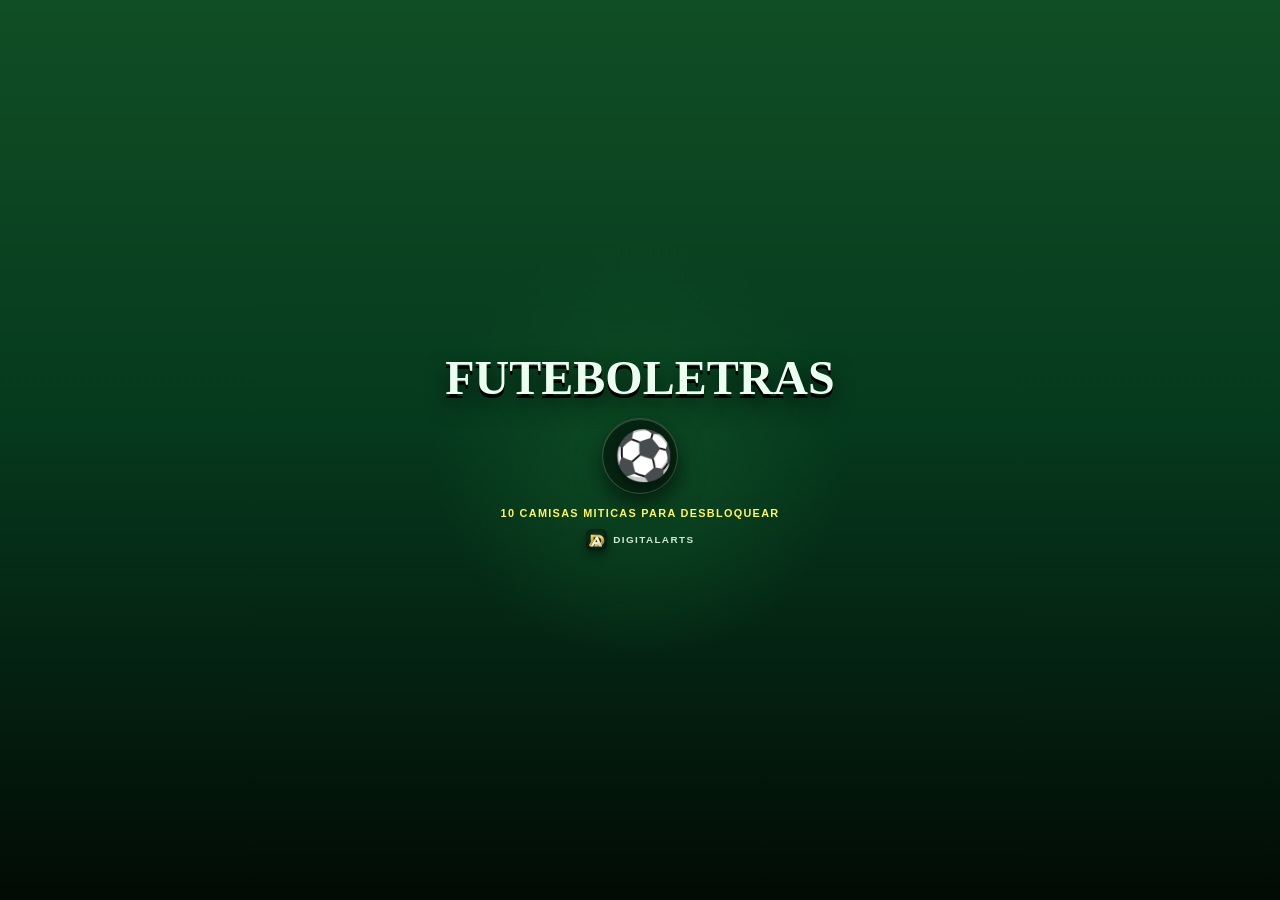
==== commit 53813b7b: "Publish complete Futeboletras web app" ====
--- a/index.html
+++ b/index.html
@@ -16,7 +16,8 @@
     <div class="loading-brand" aria-hidden="true">
       <strong>Futeboletras</strong>
       <div class="loading-ball"><span></span></div>
-      <em>A preparar o relvado</em>
+      <em id="loading-copy">10 camisas miticas para desbloquear</em>
+      <span class="loading-studio"><img src="digitalarts-mark.svg" alt="" aria-hidden="true">DigitalArts</span>
     </div>
   </section>
   <section id="intro-screen" class="intro-screen" hidden aria-label="Introducao">
@@ -24,18 +25,19 @@
       <p id="intro-kicker">TEMPORADA BASE</p>
       <h2>Futeboletras</h2>
       <div class="intro-ball" aria-hidden="true">&#9917;</div>
-      <p id="intro-copy">Encontra jogadores, desbloqueia relatos e coleciona camisolas inspiradas em noites miticas.</p>
+      <p id="intro-copy">Encontra jogadores, celebra golos e coleciona camisas inspiradas em craques lendarios.</p>
       <button id="intro-start" type="button">Entrar em campo</button>
     </div>
   </section>
   <header class="site-header">
     <div class="brand-title">
-      <p class="site-kicker">Sopa de letras futebol</p>
-      <h1>Futeboletras</h1>
-      <p class="site-subtitle">Relatos, craques e camisolas iconicas</p>
+      <p class="site-kicker">Sopa de letras futebol</p>
+      <h1>Futeboletras</h1>
+      <p class="site-subtitle">Golos, craques e camisolas iconicas</p>
+      <p class="brand-credit">by DigitalArts</p>
     </div>
+    <button id="home-back" class="header-control back-control" type="button" aria-label="Voltar ao menu">&#8249;</button>
     <button id="settings-shortcut" class="header-control settings-control" type="button" aria-label="Definicoes">&#9881;</button>
-    <div class="coin-pill" aria-label="Moedas"><span>&#9733;</span><strong id="coin-count">125</strong></div>
     <div class="section-label">
       <span id="level-code">Nivel 1</span>
       <strong>Modo carreira</strong>
@@ -58,13 +60,14 @@
         <div class="home-ball" aria-hidden="true"><span>&#9917;</span></div>
         <div class="home-stats" aria-label="Resumo do progresso">
           <span><strong id="home-level">1</strong><em>Nivel</em></span>
-          <span><strong id="home-coins">125</strong><em>Moedas</em></span>
-          <span><strong id="home-shirts">0/5</strong><em>Camisas</em></span>
+          <span><strong id="home-shirts">0/10</strong><em>Camisas</em></span>
         </div>
         <div class="home-actions">
           <button id="home-continue" type="button">Continuar</button>
           <button id="home-play" type="button" class="secondary">Jogar</button>
-        </div>
+          <button id="home-timed" type="button" class="secondary">Contra-relogio</button>
+        </div>
+        <p id="timed-lock-note" class="mode-note">Desbloqueia no nivel 10</p>
         <div class="home-shortcuts">
           <button id="home-collection" type="button" class="secondary">Colecao</button>
           <button id="home-packs" type="button" class="secondary">Pacotes</button>
@@ -78,15 +81,15 @@
         <p class="eyebrow">DESAFIO DE BANCADA</p>
         <h2 id="level-title">Nivel 1 - Craques faceis</h2>
         <p id="level-description">Encontra nomes conhecidos em linhas horizontais e verticais.</p>
-      </div>
-      <section id="discovery-card" class="discovery-card" aria-live="polite">
-        <p class="discovery-label"><span class="mic-icon">🎙</span>NARRACAO ICONICA <span class="quote-count">1/3</span></p>
-        <p id="discovery-text">Encontra um jogador para desbloquear um momento de relato.</p>
-      </section>
+      </div>
+      <section id="discovery-card" class="discovery-card" aria-live="polite">
+        <p class="discovery-label"><span class="mic-icon">⚽</span><span id="discovery-label-text">GOLO!</span></p>
+        <p id="discovery-text">Encontra um jogador e celebra o golo.</p>
+      </section>
       <div class="season-progress" aria-live="polite">
         <div class="season-progress-row">
           <span id="level-progress-text">Nivel 1 de 50</span>
-          <span id="reward-progress-text">Proxima camisola no nivel 10</span>
+          <span id="reward-progress-text">Proxima camisola no nivel 5</span>
         </div>
         <div class="season-progress-track">
           <span id="season-progress-fill"></span>
@@ -94,10 +97,12 @@
       </div>
       <div class="stats-strip" aria-label="Estatisticas">
         <span><strong id="stats-levels">0</strong><em id="stats-levels-label">Niveis</em></span>
-        <span><strong id="stats-words">0</strong><em id="stats-words-label">Palavras</em></span>
-        <span><strong id="stats-hints">0</strong><em id="stats-hints-label">Dicas</em></span>
       </div>
-    </section>
+      <div id="time-attack-status" class="time-attack-status" hidden aria-live="polite">
+        <span id="time-attack-label">Contra-relogio</span>
+        <strong id="time-attack-clock">01:30</strong>
+      </div>
+    </section>
 
     <section class="game-card" aria-label="Sopa de letras">
       <div class="board-panel">
@@ -139,7 +144,9 @@
         <p id="progress" class="progress" aria-live="polite">0 de 7 jogadores encontrados</p>
         <section id="reward-card" class="reward-card" aria-live="polite">
           <div class="shirt-back" id="reward-shirt" aria-hidden="true">
-            <span id="reward-number">10</span>
+            <span class="shirt-sleeve shirt-sleeve-left"></span>
+            <span class="shirt-sleeve shirt-sleeve-right"></span>
+            <span class="shirt-body"><span class="shirt-number" id="reward-number">10</span></span>
           </div>
           <div>
             <p class="reward-label">PREMIO DESBLOQUEADO</p>
@@ -148,8 +155,7 @@
         </section>
         <p id="result-message" class="result-message" aria-live="polite"></p>
         <div class="actions">
-          <button id="new-puzzle" type="button">Embaralhar</button>
-          <button id="hint-button" type="button" class="secondary">Dica <span id="hints-left">3</span></button>
+          <button id="hint-button" type="button" class="secondary">Dica <span id="hints-left">1</span></button>
           <button id="solve" type="button" class="secondary">Ver solucao</button>
           <button id="fullscreen" type="button" class="secondary utility-action">Ecra inteiro</button>
           <button id="install-app" type="button" class="secondary utility-action">Instalar app</button>
@@ -189,6 +195,13 @@
         <div class="panel-heading">
           <p class="eyebrow">DEFINICOES</p>
           <h2>Controlo do jogo</h2>
+        </div>
+        <div class="studio-signature" aria-label="DigitalArts">
+          <img class="studio-logo" src="digitalarts-mark.svg" alt="" aria-hidden="true">
+          <span>
+            <strong>DigitalArts</strong>
+            <em id="studio-tagline">Futebol em palavras</em>
+          </span>
         </div>
         <label class="setting-row">
           <span id="language-label">Idioma</span>
@@ -214,10 +227,14 @@
           <button id="privacy-options" type="button" class="secondary">Gerir</button>
         </label>
         <label class="setting-row">
-          <span id="privacy-policy-label">Politica de privacidade</span>
-          <button id="privacy-policy-open" type="button" class="secondary">Abrir</button>
+          <span id="rate-app-label">Avaliar a app</span>
+          <button id="rate-app-open" type="button" class="secondary">Abrir</button>
         </label>
         <button id="reset-progress" type="button" class="secondary danger-action">Reiniciar progresso</button>
+        <div class="settings-legal">
+          <span id="legal-label">Legal</span>
+          <button id="privacy-policy-open" type="button">Politica de privacidade</button>
+        </div>
         <section id="developer-tools" class="developer-panel" hidden>
           <div class="developer-heading">
             <strong>Developer</strong>
@@ -242,12 +259,15 @@
       <p class="level-complete-kicker">NIVEL COMPLETO</p>
       <h2 id="complete-title">Final feliz!</h2>
       <div class="complete-rewards">
-        <span><strong id="complete-coins">+25</strong><em>moedas</em></span>
         <span><strong id="complete-words">7/7</strong><em>jogadores</em></span>
-        <span><strong id="complete-next-shirt">10</strong><em>proxima camisola</em></span>
+        <span><strong id="complete-next-shirt">5</strong><em>proxima camisola</em></span>
       </div>
       <div id="complete-shirt-preview" class="complete-shirt-preview" hidden>
-        <div class="shirt-back" id="complete-shirt" aria-hidden="true"><span id="complete-shirt-number">10</span></div>
+        <div class="shirt-back" id="complete-shirt" aria-hidden="true">
+          <span class="shirt-sleeve shirt-sleeve-left"></span>
+          <span class="shirt-sleeve shirt-sleeve-right"></span>
+          <span class="shirt-body"><span class="shirt-number" id="complete-shirt-number">10</span></span>
+        </div>
         <div>
           <strong id="complete-shirt-name">Camisola iconica</strong>
           <p id="complete-shirt-story">Nova peca desbloqueada.</p>
@@ -257,7 +277,32 @@
     </div>
   </section>
 
-  <footer><p>Futeboletras <span>Joga, desbloqueia relatos e coleciona camisolas.</span></p></footer>
+  <section id="rating-prompt" class="rating-prompt" hidden aria-live="polite">
+    <div class="rating-panel">
+      <p id="rating-kicker" class="rating-kicker">APOIA O JOGO</p>
+      <h2 id="rating-title">Gostas do Futeboletras?</h2>
+      <p id="rating-copy">Uma avaliacao ajuda a app a crescer.</p>
+      <div class="rating-actions">
+        <button id="rating-accept" type="button">Avaliar agora</button>
+        <button id="rating-later" type="button" class="secondary">Mais tarde</button>
+        <button id="rating-never" type="button" class="secondary">Nao mostrar de novo</button>
+      </div>
+    </div>
+  </section>
+
+  <section id="time-up" class="time-up" hidden aria-live="polite">
+    <div class="time-up-panel">
+      <p id="time-up-kicker" class="time-up-kicker">CONTRA-RELOGIO</p>
+      <h2 id="time-up-title">Tempo esgotado</h2>
+      <p id="time-up-copy">Tenta outra vez e encontra todos antes do apito final.</p>
+      <div class="time-up-actions">
+        <button id="time-retry" type="button">Tentar de novo</button>
+        <button id="time-back" type="button" class="secondary">Modo Zen</button>
+      </div>
+    </div>
+  </section>
+
+  <footer><p>Futeboletras <span>Joga, celebra golos e coleciona camisolas.</span></p></footer>
 
   <script src="jquery-1.7.1.min.js"></script>
   <script src="wordfind.js"></script>
@@ -274,16 +319,24 @@
     const developerQuery = new URLSearchParams(window.location.search).get('dev') === '1';
     let developerMode = developerQuery || localStorage.getItem('sopa-futebol-dev-mode') === 'on';
     if (developerQuery) localStorage.setItem('sopa-futebol-dev-mode', 'on');
-    let hintsLeft = 3;
-    let freeShufflesUsed = 0;
-    const freeShufflesPerLevel = 1;
+    let hintsLeft = 1;
+    let levelAdvancePending = false;
+    let gameMode = localStorage.getItem('sopa-futebol-game-mode') === 'timed' ? 'timed' : 'zen';
+    let timeAttackSeconds = 0;
+    let timeAttackTimer = null;
+    const timeAttackUnlockLevel = 10;
+    let ratingPromptPending = false;
+    const androidPackageId = 'pt.castrioto.futeboletras';
+    const playStoreReviewUrl = 'https://play.google.com/store/apps/details?id=' + androidPackageId;
+    const ratingPromptStorageKey = 'sopa-futebol-rating-state';
+    const ratingPromptSnoozeKey = 'sopa-futebol-rating-snooze-until';
     const adMobConfig = Object.freeze({
-      rewardedShuffleAdId: 'ca-app-pub-6816449623337537/5264174198',
+      rewardedHintAdId: 'ca-app-pub-6816449623337537/5264174198',
       interstitialAdId: 'ca-app-pub-6816449623337537/7453976427',
       interstitialEveryLevels: 5,
       useTestAds: true
     });
-    const rewardedShuffleAdId = adMobConfig.rewardedShuffleAdId;
+    const rewardedHintAdId = adMobConfig.rewardedHintAdId;
     const interstitialAdId = adMobConfig.interstitialAdId;
     const interstitialEveryLevels = adMobConfig.interstitialEveryLevels;
     const admobUseTestAds = adMobConfig.useTestAds;
@@ -292,17 +345,17 @@
     let adConsentChecked = false;
     let adConsentCanRequestAds = true;
     let privacyOptionsRequired = false;
-    let rewardAdLoading = false;
+    let hintAdLoading = false;
     let interstitialAdLoading = false;
     let pendingInterstitialLevel = null;
     const foundWords = new Set();
     const levels = window.FOOTBALL_LEVELS;
-    const facts = window.FOOTBALL_RELATOS;
     const rewards = window.FOOTBALL_REWARDS;
     const packs = window.FOOTBALL_PACKS || [];
     const dictionaries = window.FUTEBOLETRAS_I18N || {};
+    let discoveryState = { labelKey: 'goal', messageKey: 'defaultDiscovery', values: {}, tone: 'goal' };
     currentLevel = Math.min(highestUnlockedLevel, levels.length - 1);
-    const defaultStats = { coins: 125, wordsFound: 0, hintsUsed: 0, solutionsSeen: 0, completedLevels: {} };
+    const defaultStats = { wordsFound: 0, hintsUsed: 0, solutionsSeen: 0, completedLevels: {} };
     let stats = loadStats();
 
     function loadStats() {
@@ -354,13 +407,8 @@
       $('.puzzle-frame').attr('data-shape', shape);
     }
     function updateStatsUI() {
-      $('#coin-count').text(stats.coins || 0);
       $('#stats-levels').text(Object.keys(stats.completedLevels || {}).length);
-      $('#stats-words').text(stats.wordsFound || 0);
-      $('#stats-hints').text(stats.hintsUsed || 0);
       $('#stats-levels-label').text(t('completedLevels'));
-      $('#stats-words-label').text(t('foundWords'));
-      $('#stats-hints-label').text(t('hintsUsed'));
       updateHomeUI();
     }
 
@@ -368,20 +416,141 @@
       const unlockedShirts = Object.keys(rewards).filter(function (level) { return highestUnlockedLevel >= Number(level); }).length;
       const levelNumber = Math.min(highestUnlockedLevel + 1, levels.length);
       $('#home-level').text(levelNumber);
-      $('#home-coins').text(stats.coins || 0);
       $('#home-shirts').text(unlockedShirts + '/' + Object.keys(rewards).length);
-      $('#home-continue').text(highestUnlockedLevel > 0 ? t('continueGame') : t('play'));
+      updateModeUI();
+    }
+    function isTimeAttackUnlocked() {
+      return developerMode || highestUnlockedLevel + 1 >= timeAttackUnlockLevel;
+    }
+    function formatTime(totalSeconds) {
+      const safeSeconds = Math.max(0, Number(totalSeconds) || 0);
+      const minutes = Math.floor(safeSeconds / 60);
+      const seconds = safeSeconds % 60;
+      return String(minutes).padStart(2, '0') + ':' + String(seconds).padStart(2, '0');
+    }
+    function getTimeAttackLimit() {
+      const levelNumber = currentLevel + 1;
+      if (levelNumber <= 5) return 90;
+      if (levelNumber <= 10) return 120;
+      if (levelNumber <= 25) return 150;
+      return 180;
+    }
+    function updateTimeAttackUI() {
+      const isTimed = gameMode === 'timed';
+      const displaySeconds = timeAttackSeconds > 0 || $('#time-up').hasClass('is-visible') ? timeAttackSeconds : getTimeAttackLimit();
+      $('#time-attack-status')
+        .prop('hidden', !isTimed)
+        .toggleClass('is-warning', isTimed && displaySeconds <= 15);
+      $('#time-attack-label').text(t('timeAttackLabel'));
+      $('#time-attack-clock').text(formatTime(displaySeconds));
+    }
+    function updateModeUI() {
+      const timedUnlocked = isTimeAttackUnlocked();
+      document.body.classList.toggle('is-time-attack', gameMode === 'timed');
+      $('.section-label strong').text(gameMode === 'timed' ? t('timeAttackMode') : t('zenMode'));
+      $('.section-label em').text(t('levelsCount'));
+      $('#home-continue').text(highestUnlockedLevel > 0 ? t('continueZen') : t('zenMode'));
+      $('#home-play').text(t('zenMode'));
+      $('#home-timed')
+        .text(t('timeAttackMode'))
+        .toggleClass('is-locked', !timedUnlocked)
+        .attr('aria-disabled', timedUnlocked ? 'false' : 'true');
+      $('#timed-lock-note')
+        .text(timedUnlocked ? t('timeAttackUnlocked') : t('unlockAtLevel', { level: timeAttackUnlockLevel }))
+        .toggleClass('is-unlocked', timedUnlocked);
+      $('#time-up-kicker').text(t('timeAttackMode').toUpperCase());
+      $('#time-up-title').text(t('timeUpTitle'));
+      $('#time-up-copy').text(t('timeUpCopy'));
+      $('#time-retry').text(t('retry'));
+      $('#time-back').text(t('backToZen'));
+      updateTimeAttackUI();
+    }
+    function setGameMode(mode) {
+      gameMode = mode === 'timed' ? 'timed' : 'zen';
+      localStorage.setItem('sopa-futebol-game-mode', gameMode);
+      updateModeUI();
+    }
+    function stopTimeAttackTimer() {
+      if (timeAttackTimer) window.clearInterval(timeAttackTimer);
+      timeAttackTimer = null;
+      updateTimeAttackUI();
+    }
+    function showTimeUp() {
+      stopTimeAttackTimer();
+      $('#result-message').text(t('timeUpTitle')).addClass('error');
+      document.body.classList.add('is-complete-open');
+      $('#time-up').prop('hidden', false).addClass('is-visible');
+      vibrateDevice(140);
+      playNotes([294, 247, 196]);
+    }
+    function hideTimeUp() {
+      $('#time-up').prop('hidden', true).removeClass('is-visible');
+      if ($('#level-complete').prop('hidden') && $('#rating-prompt').prop('hidden')) {
+        document.body.classList.remove('is-complete-open');
+      }
+    }
+    function startTimeAttackTimer() {
+      if (gameMode !== 'timed') {
+        stopTimeAttackTimer();
+        return;
+      }
+      if (timeAttackTimer) window.clearInterval(timeAttackTimer);
+      timeAttackSeconds = getTimeAttackLimit();
+      updateTimeAttackUI();
+      timeAttackTimer = window.setInterval(function () {
+        timeAttackSeconds -= 1;
+        updateTimeAttackUI();
+        if (timeAttackSeconds <= 0) showTimeUp();
+      }, 1000);
+    }
+    function startZenMode() {
+      setGameMode('zen');
+      stopTimeAttackTimer();
+      hideTimeUp();
+      switchView('game-view');
+    }
+    function startTimeAttackMode() {
+      if (!isTimeAttackUnlocked()) {
+        $('#timed-lock-note').text(t('timeAttackLocked', { level: timeAttackUnlockLevel })).addClass('is-alert');
+        window.setTimeout(function () { $('#timed-lock-note').removeClass('is-alert'); updateModeUI(); }, 1800);
+        return;
+      }
+      setGameMode('timed');
+      currentLevel = Math.min(highestUnlockedLevel, levels.length - 1);
+      levelAdvancePending = false;
+      updateLevelUI();
+      recreate();
+      switchView('game-view');
     }
     function updateProgress() {
       $('#progress').text(t('progressTemplate', { found: foundWords.size, total: $('input.word').length }));
     }
-    function updateShuffleButton() {
-      if ($('#new-puzzle').hasClass('is-next')) return;
-      const hasFreeShuffle = freeShufflesUsed < freeShufflesPerLevel;
-      $('#new-puzzle')
-        .toggleClass('is-monetized', !hasFreeShuffle)
-        .toggleClass('is-loading-ad', rewardAdLoading)
-        .text(hasFreeShuffle ? t('shuffle') : t('extraShuffle'));
+    function updateHintButton() {
+      const hasFreeHint = hintsLeft > 0;
+      const label = hasFreeHint ? t('hint') + ' <span id="hints-left">' + hintsLeft + '</span>' : t('extraHint');
+      $('#hint-button')
+        .toggleClass('is-monetized', !hasFreeHint)
+        .toggleClass('is-loading-ad', hintAdLoading)
+        .html(label);
+    }
+    function renderDiscoveryState() {
+      const state = discoveryState || { labelKey: 'goal', messageKey: 'defaultDiscovery', values: {}, tone: 'goal' };
+      $('#discovery-label-text').text(t(state.labelKey, state.values));
+      $('#discovery-text').text(t(state.messageKey, state.values));
+      $('#discovery-card')
+        .removeClass('is-goal is-info')
+        .addClass(state.tone === 'goal' ? 'is-goal' : 'is-info');
+    }
+    function setDiscoveryState(labelKey, messageKey, values, tone, visible) {
+      discoveryState = { labelKey: labelKey, messageKey: messageKey, values: values || {}, tone: tone || 'info' };
+      renderDiscoveryState();
+      if (typeof visible === 'boolean') $('#discovery-card').toggleClass('is-visible', visible);
+    }
+    function showDiscoveryCard(labelKey, messageKey, values, tone) {
+      setDiscoveryState(labelKey, messageKey, values, tone, true);
+    }
+    function showInfoMessage(messageKey, values) {
+      showDiscoveryCard('benchInfo', messageKey, values, 'info');
     }
     function getAdMobPlugin() {
       const capacitor = window.Capacitor;
@@ -411,8 +580,7 @@
     async function openPrivacyOptions() {
       const AdMob = getAdMobPlugin();
       if (!AdMob || !AdMob.showPrivacyOptionsForm) {
-        $('#discovery-text').text(t('adPrivacyUnavailable'));
-        $('#discovery-card').addClass('is-visible');
+        showInfoMessage('adPrivacyUnavailable');
         return;
       }
       try {
@@ -421,8 +589,7 @@
         adConsentCanRequestAds = !consentInfo || consentInfo.canRequestAds !== false;
         updatePrivacyOptionsUI();
       } catch (error) {
-        $('#discovery-text').text(t('adPrivacyUnavailable'));
-        $('#discovery-card').addClass('is-visible');
+        showInfoMessage('adPrivacyUnavailable');
       }
     }
     async function initializeAdMob() {
@@ -438,8 +605,7 @@
     async function showMilestoneInterstitial() {
       if (!pendingInterstitialLevel || interstitialAdLoading) return;
       interstitialAdLoading = true;
-      $('#discovery-text').text(t('interstitialPrompt'));
-      $('#discovery-card').addClass('is-visible');
+      showInfoMessage('interstitialPrompt');
       try {
         const AdMob = await initializeAdMob();
         if (!AdMob) throw new Error('AdMob unavailable outside native app');
@@ -451,21 +617,30 @@
         });
         await AdMob.showInterstitial();
       } catch (error) {
-        $('#discovery-text').text(t('adUnavailable'));
-        $('#discovery-card').addClass('is-visible');
+        showInfoMessage('adUnavailable');
       } finally {
         pendingInterstitialLevel = null;
         interstitialAdLoading = false;
       }
     }
-    function getNextRewardLevel() { return [10, 20, 30, 40, 50].find(function (level) { return level >= currentLevel + 1; }) || 50; }
+    function getRewardLevels() {
+      return Object.keys(rewards).map(Number).sort(function (a, b) { return a - b; });
+    }
+    function getNextRewardLevel() {
+      const levelNumber = currentLevel + 1;
+      const rewardLevels = getRewardLevels();
+      return rewardLevels.find(function (level) { return level >= levelNumber; }) || rewardLevels[rewardLevels.length - 1];
+    }
     function updateSeasonProgress() {
       const levelNumber = currentLevel + 1;
       const nextReward = getNextRewardLevel();
-      const previousReward = nextReward === 10 ? 0 : nextReward - 10;
+      const rewardLevels = getRewardLevels();
+      const previousReward = rewardLevels.slice().reverse().find(function (level) { return level < nextReward; }) || 0;
       const percent = Math.min(100, Math.round(Math.max(0, levelNumber - previousReward) / (nextReward - previousReward) * 100));
+      const targetReward = rewards[nextReward];
+      const targetName = targetReward ? contentText('reward', targetReward.id || targetReward.number, 'name', targetReward.name) : '';
       $('#level-progress-text').text(t('levelProgress', { level: levelNumber, total: levels.length }));
-      $('#reward-progress-text').text(levelNumber >= 50 ? t('masterComplete') : t('nextReward', { level: nextReward }));
+      $('#reward-progress-text').text(levelNumber >= rewardLevels[rewardLevels.length - 1] ? t('masterComplete') : t('nextRewardNamed', { shirt: targetName, level: nextReward }));
       $('#season-progress-fill').css('width', percent + '%');
     }
     function renderWords() {
@@ -502,7 +677,6 @@
       updateSeasonProgress();
       updateStatsUI();
       renderCollection();
-      updateShuffleButton();
     }
     function vibrateDevice(duration) {
       if (!vibrationEnabled) return;
@@ -529,10 +703,10 @@
       restartAnimation($wordInput.closest('li'), 'found-burst', 720);
       restartAnimation($('#discovery-card'), 'is-pulse', 720);
       restartAnimation($('#progress'), 'is-bump', 650);
-      const $bonus = $('<span class="word-bonus"></span>').text(t('goal'));
-      $('#progress').append($bonus);
-      window.setTimeout(function () { $bonus.addClass('is-gone'); }, 1050);
-      window.setTimeout(function () { $bonus.remove(); }, 1600);
+    }
+
+    function playGoalSound() {
+      playNotes([392, 523, 659, 784, 988]);
     }
 
     function showDiscovery(word) {
@@ -540,16 +714,12 @@
       foundWords.add(word);
       stats.wordsFound = (stats.wordsFound || 0) + 1;
       saveStats();
-      const relatoKey = 'relato_' + word;
-      const relato = t(relatoKey);
-      const fallbackRelato = activeLanguage === 'pt' ? facts[word] : null;
-      $('#discovery-text').text(relato === relatoKey ? (fallbackRelato || t('narrationFallback')) : relato);
-      $('#discovery-card').addClass('is-visible');
+      showDiscoveryCard('goal', 'goalFound', { player: word.toUpperCase() }, 'goal');
       updateProgress();
       updateStatsUI();
       vibrateFoundWord();
       showWordFeedback(word);
-      playNotes([523, 659]);
+      playGoalSound();
     }
     function getRewardStyle(reward, locked) {
       const colors = locked ? ['#d9dfd4', '#f5f7f3'] : reward.colors;
@@ -560,25 +730,30 @@
         '--shirt-pattern': locked ? 'linear-gradient(135deg, transparent 0 42%, #8a9485 42% 52%, transparent 52%)' : (reward.pattern || 'linear-gradient(transparent, transparent)')
       };
     }
+    function rewardStyleText(style) {
+      return Object.keys(style).map(function (key) { return key + ':' + style[key]; }).join(';');
+    }
 
     function applyRewardStyle($target, reward, locked) {
-      $target.css(getRewardStyle(reward, locked));
+      $target.attr('style', rewardStyleText(getRewardStyle(reward, locked)));
     }
 
     function showReward(reward) {
+      const rewardId = reward.id || reward.number;
       $('#reward-number').text(reward.number);
-      $('#reward-name').text(contentText('reward', reward.number, 'name', reward.name) + ' - ' + contentText('reward', reward.number, 'rarity', reward.rarity || t('special')));
+      $('#reward-name').text(contentText('reward', rewardId, 'name', reward.name) + ' - ' + contentText('reward', rewardId, 'rarity', reward.rarity || t('special')));
       applyRewardStyle($('#reward-shirt'), reward, false);
       $('#reward-card').addClass('is-visible');
       renderCollection();
     }
     function renderShirt(reward, locked) {
+      const rewardId = reward.id || reward.number;
       const style = getRewardStyle(reward, locked);
-      const styleText = '--shirt-main:' + style['--shirt-main'] + ';--shirt-side:' + style['--shirt-side'] + ';--shirt-accent:' + style['--shirt-accent'] + ';--shirt-pattern:' + style['--shirt-pattern'];
-      const badge = locked ? t('completeLevel', { level: reward.number }) : contentText('reward', reward.number, 'rarity', reward.rarity || t('unlocked'));
-      const story = locked ? t('unlockedStory') : contentText('reward', reward.number, 'story', reward.story || t('unlocked'));
-      const name = contentText('reward', reward.number, 'name', reward.name);
-      return '<article class="collection-card ' + (locked ? 'is-locked' : 'is-unlocked') + '"><span class="rarity-badge">' + badge + '</span><div class="shirt-back" style="' + styleText + '" aria-hidden="true"><span>' + reward.number + '</span></div><strong>' + (locked ? t('locked') : name) + '</strong><p>' + story + '</p></article>';
+      const styleText = rewardStyleText(style);
+      const badge = locked ? t('locked') : contentText('reward', rewardId, 'rarity', reward.rarity || t('unlocked'));
+      const story = locked ? t('unlockedStory') : contentText('reward', rewardId, 'story', reward.story || t('unlocked'));
+      const name = contentText('reward', rewardId, 'name', reward.name);
+      return '<article class="collection-card ' + (locked ? 'is-locked' : 'is-unlocked') + '"><span class="rarity-badge">' + badge + '</span><div class="shirt-back" style="' + styleText + '" aria-hidden="true"><span class="shirt-sleeve shirt-sleeve-left"></span><span class="shirt-sleeve shirt-sleeve-right"></span><span class="shirt-body"><span class="shirt-number">' + reward.number + '</span></span></div><strong>' + (locked ? t('locked') : name) + '</strong><p>' + story + '</p></article>';
     }
     function renderCollection() {
       $('#collection-grid').html(Object.keys(rewards).map(function (level) {
@@ -603,6 +778,13 @@
       if (viewId === 'collection-view') renderCollection();
       if (viewId === 'packs-view') renderPacks();
       if (viewId === 'home-view') updateHomeUI();
+      if (viewId === 'game-view') {
+        updateModeUI();
+        if (gameMode === 'timed') startTimeAttackTimer();
+        else stopTimeAttackTimer();
+      } else {
+        stopTimeAttackTimer();
+      }
     }
 
     function setupDeveloperMode() {
@@ -623,6 +805,7 @@
       if (!developerMode) return;
       currentLevel = Math.max(0, Math.min(levels.length - 1, Number(levelIndex) || 0));
       highestUnlockedLevel = Math.max(highestUnlockedLevel, currentLevel);
+      levelAdvancePending = false;
       localStorage.setItem('sopa-futebol-highest-level', highestUnlockedLevel);
       $('#developer-level-select').val(currentLevel);
       updateLevelUI();
@@ -633,27 +816,66 @@
       const remaining = levels[currentLevel].words.filter(function (word) { return !foundWords.has(word); });
       if (!remaining.length) return;
       if (hintsLeft <= 0) {
-        $('#discovery-text').text(t('noHints'));
-        $('#discovery-card').addClass('is-visible');
+        requestRewardedHint();
+        return;
+      }
+      revealHintLetter(remaining[0], true);
+    }
+
+    function revealHintLetter(words, consumeFreeHint) {
+      const candidates = Array.isArray(words) ? words : [words];
+      let hintedWord = null;
+      const hinted = game && game.hintLetter ? candidates.some(function (candidate) {
+        const didHint = game.hintLetter(candidate);
+        if (didHint) hintedWord = candidate;
+        return didHint;
+      }) : false;
+      if (!hinted) {
+        showInfoMessage('createError');
         playNotes([220]);
-        return;
-      }
-      hintsLeft -= 1;
+        return false;
+      }
+      const wordUpper = hintedWord.toUpperCase();
+      if (consumeFreeHint) hintsLeft = Math.max(0, hintsLeft - 1);
       stats.hintsUsed = (stats.hintsUsed || 0) + 1;
       saveStats();
-      $('#hints-left').text(hintsLeft);
-      const word = remaining[0].toUpperCase();
-      const clue = word.length <= 4 ? word[0] + '...' : word[0] + '...' + word[word.length - 1];
-      $('#discovery-text').text(t('clue', { clue: clue, count: word.length }));
-      $('#discovery-card').addClass('is-visible');
-      $('input.word').filter(function () { return this.value === word; }).addClass('is-hinted');
-      highlightHintStart(word[0]);
+      updateHintButton();
+      showInfoMessage('letterHint', { word: wordUpper });
+      $('input.word').filter(function () { return this.value === wordUpper; }).addClass('is-hinted');
       updateStatsUI();
       playNotes([392, 523]);
+      return true;
+    }
+
+    async function requestRewardedHint() {
+      if (hintAdLoading) return;
+      const remaining = levels[currentLevel].words.filter(function (word) { return !foundWords.has(word); });
+      if (!remaining.length) return;
+      hintAdLoading = true;
+      updateHintButton();
+      showInfoMessage('extraHintPrompt');
+      try {
+        const AdMob = await initializeAdMob();
+        if (!AdMob) throw new Error('AdMob unavailable outside native app');
+        await AdMob.prepareRewardVideoAd({
+          adId: rewardedHintAdId,
+          isTesting: admobUseTestAds,
+          npa: true,
+          immersiveMode: true
+        });
+        await AdMob.showRewardVideoAd();
+        revealHintLetter(remaining, false);
+      } catch (error) {
+        showInfoMessage('adUnavailable');
+        playNotes([220]);
+      } finally {
+        hintAdLoading = false;
+        updateHintButton();
+      }
     }
 
     function clearHintStart() {
-      $('.puzzleSquare').removeClass('hint-start');
+      $('.puzzleSquare').removeClass('hint-start hint-letter');
     }
 
     function highlightHintStart(firstLetter) {
@@ -676,142 +898,193 @@
       }, 5200);
     }
     function getNextLockedRewardLevel() {
-      return Object.keys(rewards).map(Number).sort(function (a, b) { return a - b; }).find(function (level) { return level > currentLevel + 1; }) || 50;
-    }
-
-    function showLevelComplete(completedLevel, coinsEarned, reward) {
+      return getRewardLevels().find(function (level) { return level > currentLevel + 1; }) || null;
+    }
+
+    function showLevelComplete(completedLevel, reward) {
       $('#complete-title').text(t('levelCompleteTitle', { level: completedLevel }));
-      $('#complete-coins').text('+' + coinsEarned);
       $('#complete-words').text(foundWords.size + '/' + levels[currentLevel].words.length);
       const nextRewardLevel = getNextLockedRewardLevel();
-      $('#complete-next-shirt').text(completedLevel >= 50 ? 'OK' : Math.max(1, nextRewardLevel - completedLevel));
-      $('.complete-rewards span').eq(2).find('em').text(completedLevel >= 50 ? t('collectionShort') : t('levelsToShirt'));
-      $('#complete-continue').text(completedLevel < levels.length ? t('nextLevel') : t('backToMenu'));
+      if (gameMode === 'timed') {
+        $('#complete-next-shirt').text(formatTime(timeAttackSeconds));
+        $('.complete-rewards span').eq(1).find('em').text(t('timeLeftShort'));
+        $('#complete-continue').text(currentLevel < Math.min(highestUnlockedLevel, levels.length - 1) ? t('nextTimedLevel') : t('backToMenu'));
+      } else {
+        $('#complete-next-shirt').text(nextRewardLevel ? Math.max(1, nextRewardLevel - completedLevel) : 'OK');
+        $('.complete-rewards span').eq(1).find('em').text(nextRewardLevel ? t('levelsToShirt') : t('collectionShort'));
+        $('#complete-continue').text(completedLevel < levels.length ? t('nextLevel') : t('backToMenu'));
+      }
       if (reward) {
+        const rewardId = reward.id || reward.number;
         $('#complete-shirt-number').text(reward.number);
-        $('#complete-shirt-name').text(contentText('reward', reward.number, 'name', reward.name) + ' - ' + contentText('reward', reward.number, 'rarity', reward.rarity || t('special')));
-        $('#complete-shirt-story').text(contentText('reward', reward.number, 'story', reward.story || t('newPieceUnlocked')));
+        $('#complete-shirt-name').text(contentText('reward', rewardId, 'name', reward.name) + ' - ' + contentText('reward', rewardId, 'rarity', reward.rarity || t('special')));
+        $('#complete-shirt-story').text(contentText('reward', rewardId, 'story', reward.story || t('newPieceUnlocked')));
         applyRewardStyle($('#complete-shirt'), reward, false);
+        $('#complete-shirt-preview').prop('hidden', false);
+      } else if (gameMode === 'timed') {
+        $('#complete-shirt-preview').prop('hidden', true);
+      } else if (nextRewardLevel && rewards[nextRewardLevel]) {
+        const nextReward = rewards[nextRewardLevel];
+        const rewardId = nextReward.id || nextReward.number;
+        const remaining = Math.max(1, nextRewardLevel - completedLevel);
+        $('#complete-shirt-number').text(nextReward.number);
+        $('#complete-shirt-name').text(t('nextShirtPreview', {
+          shirt: contentText('reward', rewardId, 'name', nextReward.name),
+          rarity: contentText('reward', rewardId, 'rarity', nextReward.rarity || t('special'))
+        }));
+        $('#complete-shirt-story').text(t('unlockInLevels', { count: remaining }));
+        applyRewardStyle($('#complete-shirt'), nextReward, false);
         $('#complete-shirt-preview').prop('hidden', false);
       } else {
         $('#complete-shirt-preview').prop('hidden', true);
       }
+      document.body.classList.add('is-complete-open');
       $('#level-complete').prop('hidden', false).addClass('is-visible');
     }
 
     function hideLevelComplete() {
+      document.body.classList.remove('is-complete-open');
       $('#level-complete').prop('hidden', true).removeClass('is-visible');
+    }
+
+    function getCompletedLevelCount() {
+      return Object.keys(stats.completedLevels || {}).length;
+    }
+
+    function shouldAskForRating(completedLevel, firstCompletion) {
+      if (!firstCompletion || developerMode) return false;
+      const ratingState = localStorage.getItem(ratingPromptStorageKey);
+      if (ratingState === 'rated' || ratingState === 'never') return false;
+      const snoozeUntil = Number(localStorage.getItem(ratingPromptSnoozeKey) || 0);
+      if (snoozeUntil && Date.now() < snoozeUntil) return false;
+      return getCompletedLevelCount() >= 3 && completedLevel % interstitialEveryLevels !== 0;
+    }
+
+    function showRatingPrompt() {
+      $('#rating-prompt').prop('hidden', false).addClass('is-visible');
+    }
+
+    function hideRatingPrompt() {
+      $('#rating-prompt').prop('hidden', true).removeClass('is-visible');
+    }
+
+    function continueAfterRatingPrompt() {
+      hideRatingPrompt();
+      if (levelAdvancePending) recreate();
+      else switchView('home-view');
+    }
+
+    function openRatingPage() {
+      try {
+        const opened = window.open(playStoreReviewUrl, '_blank', 'noopener');
+        if (!opened) window.location.href = playStoreReviewUrl;
+      } catch (error) {
+        window.location.href = playStoreReviewUrl;
+      }
+    }
+
+    function acceptRatingPrompt() {
+      localStorage.setItem(ratingPromptStorageKey, 'rated');
+      localStorage.removeItem(ratingPromptSnoozeKey);
+      openRatingPage();
+      continueAfterRatingPrompt();
+    }
+
+    function snoozeRatingPrompt() {
+      localStorage.setItem(ratingPromptSnoozeKey, String(Date.now() + 7 * 24 * 60 * 60 * 1000));
+      continueAfterRatingPrompt();
+    }
+
+    function dismissRatingPromptForever() {
+      localStorage.setItem(ratingPromptStorageKey, 'never');
+      localStorage.removeItem(ratingPromptSnoozeKey);
+      continueAfterRatingPrompt();
     }
 
     function completePuzzle() {
       const completedLevel = currentLevel + 1;
+      if (gameMode === 'timed') {
+        stopTimeAttackTimer();
+        $('#result-message').text(t('completedMessage')).removeClass('error');
+        $('#puzzle').addClass('is-complete');
+        showLevelComplete(completedLevel, null);
+        updateStatsUI();
+        playNotes([523, 659, 784, 1046]);
+        return;
+      }
       const firstCompletion = !stats.completedLevels[completedLevel];
       const reward = rewards[completedLevel];
-      const coinsEarned = firstCompletion ? (reward && reward.coinBonus ? reward.coinBonus : 25) : 0;
       $('#result-message').text(t('completedMessage')).removeClass('error');
       $('#puzzle').addClass('is-complete');
       highestUnlockedLevel = Math.max(highestUnlockedLevel, currentLevel);
       if (firstCompletion) {
         stats.completedLevels[completedLevel] = true;
-        stats.coins = (stats.coins || 0) + coinsEarned;
         saveStats();
         if (completedLevel % interstitialEveryLevels === 0 && completedLevel < levels.length) {
           pendingInterstitialLevel = completedLevel;
         }
       }
+      ratingPromptPending = shouldAskForRating(completedLevel, firstCompletion);
       if (currentLevel < levels.length - 1) {
+        levelAdvancePending = true;
         highestUnlockedLevel = Math.max(highestUnlockedLevel, currentLevel + 1);
         localStorage.setItem('sopa-futebol-highest-level', highestUnlockedLevel);
         updateLevelUI();
         $('#next-level').addClass('is-available');
-        $('#new-puzzle').text(t('next')).addClass('is-next');
+      } else {
+        levelAdvancePending = false;
       }
       if (reward) showReward(reward);
-      showLevelComplete(completedLevel, coinsEarned, reward);
+      showLevelComplete(completedLevel, reward);
       updateStatsUI();
       playNotes([523, 659, 784, 1046]);
     }
     async function continueAfterComplete() {
       hideLevelComplete();
+      if (gameMode === 'timed') {
+        const maxTimedLevel = Math.min(highestUnlockedLevel, levels.length - 1);
+        if (currentLevel < maxTimedLevel) {
+          currentLevel += 1;
+          updateLevelUI();
+          recreate();
+          switchView('game-view');
+        } else {
+          switchView('home-view');
+        }
+        return;
+      }
       if (pendingInterstitialLevel) await showMilestoneInterstitial();
-      if ($('#new-puzzle').hasClass('is-next')) recreate();
+      if (ratingPromptPending) {
+        ratingPromptPending = false;
+        showRatingPrompt();
+        return;
+      }
+      if (levelAdvancePending) recreate();
       else switchView('home-view');
     }
-    function grantRewardedShuffle() {
-      recreate({ preserveShuffleUsage: true });
-      $('#discovery-text').text(t('extraShuffleGranted'));
-      $('#discovery-card').addClass('is-visible');
-      updateShuffleButton();
-      playNotes([523, 659]);
-    }
-
-    async function requestExtraShuffle() {
-      if (rewardAdLoading) return;
-      $('#discovery-text').text(t('extraShufflePrompt'));
-      $('#discovery-card').addClass('is-visible');
-      rewardAdLoading = true;
-      updateShuffleButton();
-      try {
-        const AdMob = await initializeAdMob();
-        if (!AdMob) throw new Error('AdMob unavailable outside native app');
-        await AdMob.prepareRewardVideoAd({
-          adId: rewardedShuffleAdId,
-          isTesting: admobUseTestAds,
-          npa: true,
-          immersiveMode: true
-        });
-        await AdMob.showRewardVideoAd();
-        grantRewardedShuffle();
-      } catch (error) {
-        $('#discovery-text').text(t('adUnavailable'));
-        $('#discovery-card').addClass('is-visible');
-        playNotes([220]);
-      } finally {
-        rewardAdLoading = false;
-        updateShuffleButton();
-      }
-    }
-
-    function handleShuffleRequest() {
-      if ($('#new-puzzle').hasClass('is-next')) {
-        recreate();
-        return;
-      }
-      if (freeShufflesUsed >= freeShufflesPerLevel) {
-        requestExtraShuffle();
-        updateShuffleButton();
-        return;
-      }
-      freeShufflesUsed += 1;
-      recreate({ preserveShuffleUsage: true });
-      $('#discovery-text').text(t('freeShuffleUsed'));
-      $('#discovery-card').addClass('is-visible');
-      updateShuffleButton();
-    }
-
-    function recreate(options) {
-      options = options || {};
-      let advancedLevel = false;
-      if ($('#new-puzzle').hasClass('is-next') && currentLevel < highestUnlockedLevel) {
-        currentLevel += 1;
-        advancedLevel = true;
-        updateLevelUI();
-      }
-      if (!options.preserveShuffleUsage || advancedLevel) freeShufflesUsed = 0;
+
+    function recreate() {
+      if (levelAdvancePending) {
+        if (currentLevel < highestUnlockedLevel) {
+          currentLevel += 1;
+          updateLevelUI();
+        }
+        levelAdvancePending = false;
+      }
       foundWords.clear();
       renderWords();
       updateProgress();
       $('#discovery-card').removeClass('is-visible');
       $('#reward-card').removeClass('is-visible');
       hideLevelComplete();
-      $('#discovery-text').text(t('defaultDiscovery'));
+      hideTimeUp();
+      setDiscoveryState('goal', 'defaultDiscovery', {}, 'goal', false);
       $('input.word').removeClass('is-hinted');
       clearHintStart();
-      hintsLeft = 3;
-      $('#hints-left').text(hintsLeft);
+      hintsLeft = 1;
+      updateHintButton();
       $('#puzzle').removeClass('is-complete');
       $('#next-level').removeClass('is-available');
-      $('#new-puzzle').removeClass('is-next is-monetized');
       $('#result-message').text(t('ballInPlay')).removeClass('error');
       try {
         game = new WordFindGame('#puzzle', {
@@ -822,12 +1095,13 @@
           fillBlanks: true,
           maxAttempts: 300,
           orientations: levels[currentLevel].orientations,
+          preventOverlap: !!(levels[currentLevel].grid && levels[currentLevel].grid.preventOverlap),
+          preferOverlap: !(levels[currentLevel].grid && levels[currentLevel].grid.preventOverlap),
           onWordFound: showDiscovery,
           onComplete: completePuzzle
         });
         fitPuzzleToScreen();
         showTutorialCue();
-        updateShuffleButton();
       } catch (error) {
         $('#result-message').text(t('createError')).addClass('error');
       }
@@ -838,29 +1112,25 @@
       document.title = 'Futeboletras';
       $('meta[name="description"]').attr('content', t('metaDescription'));
       $('#loading-screen').attr('aria-label', t('loadingLabel'));
+      $('#loading-copy').text(t('loadingCopy'));
       $('#settings-shortcut').attr('aria-label', t('settingsAria'));
-      $('.coin-pill').attr('aria-label', t('coinsAria'));
       $('.app-tabs').attr('aria-label', t('appNavAria'));
       $('#home-view').attr('aria-label', t('homeAria'));
       $('.home-kicker').text(t('homeSeason'));
       $('.home-stats').attr('aria-label', t('progressSummary'));
       $('#home-level').siblings('em').text(t('levelLabel'));
-      $('#home-coins').siblings('em').text(t('coins'));
       $('#home-shirts').siblings('em').text(t('shirts'));
       $('.site-kicker').text(t('findWords'));
       $('.site-subtitle').text(t('appSubtitle'));
-      $('.section-label strong').text(t('careerMode'));
-      $('.section-label em').text(t('levelsCount'));
+      $('#home-back').attr('aria-label', t('backToMenu'));
       $('.tab-button[data-view=\"game-view\"]').html('<span class=\"tab-icon\">&#9917;</span>' + t('play'));
-      $('#home-continue').text(highestUnlockedLevel > 0 ? t('continueGame') : t('play'));
-      $('#home-play').text(t('play'));
       $('#home-collection').text(t('collection'));
       $('#home-packs').text(t('packs'));
       $('.tab-button[data-view=\"collection-view\"]').html('<span class=\"tab-icon\">&#9633;</span>' + t('collection'));
       $('.tab-button[data-view=\"packs-view\"]').html('<span class=\"tab-icon\">&#9670;</span>' + t('packs'));
       $('.tab-button[data-view="settings-view"]').text(t('settings'));
       $('.match-title-block .eyebrow').text(t('benchChallenge'));
-      $('.discovery-label').html('<span class="mic-icon">&#127908;</span>' + t('iconicNarration') + ' <span class="quote-count">1/3</span>');
+      renderDiscoveryState();
       $('.board-title').text(t('findWords'));
       $('.stats-strip').attr('aria-label', t('statsAria'));
       $('.game-card').attr('aria-label', t('gameCardAria'));
@@ -874,9 +1144,8 @@
       $('.word-panel .panel-heading h2').text(t('findPlayersHeading'));
       $('#levels').attr('aria-label', t('difficultyLevelsAria'));
       $('#words').attr('aria-label', t('wordsAria'));
-      $('#hint-button').html(t('hint') + ' <span id="hints-left">' + hintsLeft + '</span>');
+      updateHintButton();
       $('#solve').text(t('solve'));
-      updateShuffleButton();
       $('#fullscreen').text(t('fullscreen'));
       $('#install-app').text(t('install'));
       $('#sound').text(t('soundStatus', { status: soundEnabled ? t('on').toLowerCase() : t('off').toLowerCase() }));
@@ -893,6 +1162,7 @@
       $('#settings-view').attr('aria-label', t('settingsAria'));
       $('#settings-view .eyebrow').text(t('settings').toUpperCase());
       $('#settings-view h2').text(t('settingsHeading'));
+      $('#studio-tagline').text(t('studioTagline'));
       $('#language-label').text(t('language'));
       $('#language-select option[value="pt"]').text(t('portuguese'));
       $('#language-select option[value="es"]').text(t('spanish'));
@@ -903,8 +1173,10 @@
       $('#settings-vibration').text(vibrationEnabled ? t('on') : t('off'));
       $('#privacy-options-label').text(t('adPrivacy'));
       $('#privacy-options').text(t('managePrivacy'));
-      $('#privacy-policy-label').text(t('privacyPolicy'));
-      $('#privacy-policy-open').text(t('openPrivacyPolicy'));
+      $('#legal-label').text(t('legal'));
+      $('#privacy-policy-open').text(t('privacyPolicy'));
+      $('#rate-app-label').text(t('rateApp'));
+      $('#rate-app-open').text(t('rateAppOpen'));
       updatePrivacyOptionsUI();
       $('#reset-progress').text(t('reset'));
       $('#developer-status').text(t('developerPrivate'));
@@ -915,14 +1187,20 @@
       $('#developer-lock-again').text(t('backToNormal'));
       $('.level-complete-kicker').text(t('levelComplete'));
       $('#complete-title').text(t('happyEnding'));
-      $('.complete-rewards span').eq(0).find('em').text(t('coins'));
-      $('.complete-rewards span').eq(1).find('em').text(t('players'));
-      $('.complete-rewards span').eq(2).find('em').text(t('nextShirtShort'));
+      $('.complete-rewards span').eq(0).find('em').text(t('players'));
+      $('.complete-rewards span').eq(1).find('em').text(t('nextShirtShort'));
       $('#complete-shirt-name').text(t('iconicShirt'));
       $('#complete-shirt-story').text(t('newPieceUnlocked'));
       $('#complete-continue').text(t('continueGame'));
+      $('#rating-kicker').text(t('ratingKicker'));
+      $('#rating-title').text(t('ratingTitle'));
+      $('#rating-copy').text(t('ratingCopy'));
+      $('#rating-accept').text(t('ratingAccept'));
+      $('#rating-later').text(t('ratingLater'));
+      $('#rating-never').text(t('ratingNever'));
       $('footer p span').text(t('footer'));
       $('#language-select').val(activeLanguage);
+      updateModeUI();
       updateLevelUI();
       updateProgress();
       renderPacks();
@@ -935,7 +1213,9 @@
     switchView('home-view');
     window.setTimeout(hideLoadingScreen, 520);
     $('.tab-button').on('click', function () { switchView($(this).data('view')); });
-    $('#home-continue, #home-play').on('click', function () { switchView('game-view'); });
+    $('#home-back').on('click', function () { switchView('home-view'); });
+    $('#home-continue, #home-play').on('click', startZenMode);
+    $('#home-timed').on('click', startTimeAttackMode);
     $('#home-collection').on('click', function () { switchView('collection-view'); });
     $('#home-packs').on('click', function () { switchView('packs-view'); });
     $('#settings-shortcut').on('click', function () { switchView('settings-view'); });
@@ -946,8 +1226,9 @@
       highestUnlockedLevel = levels.length - 1;
       localStorage.setItem('sopa-futebol-highest-level', highestUnlockedLevel);
       updateLevelUI();
+      updateModeUI();
       renderCollection();
-      $('#developer-status').text('Todos os niveis acessiveis para teste');
+      $('#developer-status').text(t('developerAllOpen'));
     });
     $('#developer-lock-again').on('click', function () {
       if (!developerMode) return;
@@ -956,14 +1237,16 @@
       $('#developer-tools').prop('hidden', true);
       document.body.classList.remove('is-developer-mode');
       highestUnlockedLevel = Number(localStorage.getItem('sopa-futebol-highest-level') || 0);
+      setGameMode('zen');
       switchView('game-view');
     });
-    $('#new-puzzle').on('click', handleShuffleRequest);
     $('#complete-continue').on('click', continueAfterComplete);
+    $('#time-retry').on('click', function () { hideTimeUp(); recreate(); switchView('game-view'); });
+    $('#time-back').on('click', function () { hideTimeUp(); setGameMode('zen'); switchView('home-view'); });
     $('#hint-button').on('click', useHint);
     $('#puzzle').on('mousedown touchstart', function () { $('#tutorial-cue').prop('hidden', true); localStorage.setItem('sopa-futebol-tutorial-seen', 'yes'); });
     $('#solve').on('click', function () { stats.solutionsSeen = (stats.solutionsSeen || 0) + 1; saveStats(); updateStatsUI(); game.solve(); });
-    $('#next-level').on('click', function () { if (currentLevel < levels.length - 1) { currentLevel += 1; updateLevelUI(); recreate(); } });
+    $('#next-level').on('click', function () { if (currentLevel < levels.length - 1) { levelAdvancePending = false; currentLevel += 1; updateLevelUI(); recreate(); } });
     $('#language-select').on('change', function () { activeLanguage = this.value; localStorage.setItem('sopa-futebol-language', activeLanguage); applyLanguage(); });
     $('#sound').on('click', function () { soundEnabled = !soundEnabled; localStorage.setItem('sopa-futebol-sound', soundEnabled ? 'on' : 'off'); applyLanguage(); if (soundEnabled) playNotes([523]); });
     $('#settings-sound').on('click', function () { $('#sound').trigger('click'); });
@@ -975,10 +1258,19 @@
     });
     $('#privacy-options').on('click', openPrivacyOptions);
     $('#privacy-policy-open').on('click', function () { window.open('privacy-policy.html', '_blank'); });
+    $('#rate-app-open').on('click', function () {
+      localStorage.setItem(ratingPromptStorageKey, 'rated');
+      openRatingPage();
+    });
+    $('#rating-accept').on('click', acceptRatingPrompt);
+    $('#rating-later').on('click', snoozeRatingPrompt);
+    $('#rating-never').on('click', dismissRatingPromptForever);
     $('#intro-start').on('click', hideIntroScreen);
     $('#reset-progress').on('click', function () {
       highestUnlockedLevel = 0;
       currentLevel = 0;
+      levelAdvancePending = false;
+      setGameMode('zen');
       stats = Object.assign({}, defaultStats, { completedLevels: {} });
       localStorage.setItem('sopa-futebol-highest-level', highestUnlockedLevel);
       saveStats();
--- a/wordfind.css
+++ b/wordfind.css
@@ -0,0 +1,2318 @@
+﻿:root {
+  --ink: #101820;
+  --red: #087a36;
+  --red-dark: #045a28;
+  --paper: #f2f7ee;
+  --paper-dark: #d7e8ce;
+  --gold: #f2c94c;
+  --gold-dark: #80630c;
+  --wine: #15537a;
+  --line: #bbd3b4;
+  --found: #087a36;
+  --pitch: #0b7f39;
+  --pitch-dark: #075f2c;
+}
+
+* { box-sizing: border-box; }
+
+body {
+  min-width: 320px;
+  min-height: 100vh;
+  margin: 0;
+  color: var(--ink);
+  background:
+    radial-gradient(circle at top left, #ffffff 0 20rem, transparent 20.1rem),
+    linear-gradient(135deg, #ffffff 0, #f4fbf1 38rem, #e8f3e2 100%);
+  font-family: Arial, Helvetica, sans-serif;
+}
+
+.site-header {
+  position: relative;
+  display: flex;
+  align-items: stretch;
+  justify-content: space-between;
+  gap: clamp(1rem, 3vw, 3rem);
+  max-width: 92rem;
+  min-height: 9.4rem;
+  margin: 0 auto;
+  padding: 1.4rem clamp(1rem, 3vw, 2.5rem) 1rem;
+  color: var(--ink);
+  background: #fff;
+  border-bottom: 4px solid var(--red);
+}
+.brand-title {
+  position: relative;
+  z-index: 1;
+  display: flex;
+  flex-direction: column;
+  justify-content: center;
+}
+.site-kicker { margin: 0 0 .25rem; color: var(--red); font-size: .64rem; font-weight: bold; letter-spacing: .14em; text-transform: uppercase; }
+.site-header h1 { margin: 0; font: 900 clamp(2.15rem, 5.2vw, 4.2rem) Arial, Helvetica, sans-serif; letter-spacing: 0; text-transform: uppercase; }
+.site-subtitle { margin: .15rem 0 0; color: #68625a; font: normal clamp(1rem, 2vw, 1.35rem) Georgia, 'Times New Roman', serif; letter-spacing: .03em; }
+.brand-credit { margin: .35rem 0 0; color: #f4de55; font: 900 .62rem/1 Arial, Helvetica, sans-serif; letter-spacing: .16em; text-transform: uppercase; }
+.section-label {
+  display: grid;
+  align-content: center;
+  min-width: min(24rem, 42vw);
+  margin: 0;
+  padding: 1.15rem 1.35rem;
+  color: #fffefa;
+  background:
+    linear-gradient(90deg, #ffffff18 0 14%, transparent 14% 28%, #ffffff18 28% 42%, transparent 42% 56%, #ffffff18 56% 70%, transparent 70% 84%, #ffffff18 84%),
+    var(--red);
+  box-shadow: inset 0 -5px 0 #ffffff40;
+}
+.section-label span { justify-self: end; font: normal 1.45rem Georgia, serif; }
+.section-label strong { margin-top: .15rem; font-size: .73rem; letter-spacing: .14em; text-transform: uppercase; }
+.section-label em { margin-top: .5rem; color: #f1d895; font: normal 1.35rem Georgia, serif; letter-spacing: .04em; }
+
+#main { max-width: 92rem; margin: 0 auto; padding: 1.25rem clamp(1rem, 3vw, 2.5rem) 1.6rem; }
+.app-tabs {
+  display: flex;
+  gap: .5rem;
+  margin-bottom: 1rem;
+  overflow-x: auto;
+  border-bottom: 1px solid var(--line);
+}
+.tab-button {
+  flex: 0 0 auto;
+  min-height: 2.75rem;
+  padding: .65rem 1rem;
+  color: var(--ink);
+  background: transparent;
+  border: 0;
+  border-bottom: 4px solid transparent;
+}
+.tab-button:hover,
+.tab-button.is-active {
+  color: var(--red);
+  background: #eaf5e5;
+  border-bottom-color: var(--red);
+}
+.app-view { display: none; }
+.app-view.is-active { display: block; }
+.intro-panel {
+  position: relative;
+  display: grid;
+  min-height: 9.5rem;
+  overflow: hidden;
+  color: var(--ink);
+  background: #fff;
+  border-top: 1px solid var(--line);
+  border-bottom: 1px solid var(--line);
+}
+.intro-panel::before {
+  position: absolute;
+  right: 1.1rem;
+  bottom: .55rem;
+  color: #087a3614;
+  content: "F";
+  font: normal 6rem Georgia, serif;
+}
+.intro-copy { display: flex; flex-direction: column; justify-content: center; padding: 1.5rem clamp(1.5rem, 4vw, 3.6rem); }
+.season-progress { width: min(32rem, 100%); margin-top: 1rem; }
+.season-progress-row {
+  display: flex;
+  justify-content: space-between;
+  gap: 1rem;
+  margin-bottom: .45rem;
+  color: #41504a;
+  font-size: .74rem;
+  font-weight: 900;
+  letter-spacing: .04em;
+  text-transform: uppercase;
+}
+.season-progress-track {
+  height: .65rem;
+  overflow: hidden;
+  background: #dbe8d5;
+  border: 1px solid #b9d0b2;
+}
+#season-progress-fill {
+  display: block;
+  width: 0;
+  height: 100%;
+  background: linear-gradient(90deg, var(--red), var(--gold));
+  transition: width .25s ease;
+}
+.eyebrow { margin: 0 0 .45rem; color: var(--red); font-size: .65rem; font-weight: bold; letter-spacing: .15em; }
+h1, h2, p { margin-top: 0; }
+h1 { margin-bottom: .45rem; font: normal clamp(2rem, 4.5vw, 3.7rem) Georgia, 'Times New Roman', serif; }
+.intro-copy > p:last-child { max-width: 31rem; margin-bottom: 0; color: #68625a; line-height: 1.45; }
+.hero-art {
+  min-height: 8rem;
+  background:
+    linear-gradient(90deg, #ffffff 0, #ffffff00 28%),
+    url('football-field.svg') center / cover;
+}
+
+.game-card {
+  display: grid;
+  gap: clamp(1.5rem, 3.2vw, 3rem);
+  margin-top: 1.25rem;
+  padding: clamp(1.1rem, 3vw, 2.4rem);
+  background: #fffdf8;
+  border: 2px solid var(--line);
+  box-shadow: 0 22px 46px #0d3d1a18;
+}
+.board-panel { text-align: center; }
+.board-instruction { margin-bottom: .75rem; color: #65625d; font-size: .78rem; }
+.puzzle-frame {
+  position: relative;
+  display: inline-block;
+  padding: clamp(1.45rem, 2.6vw, 2.2rem);
+  overflow: hidden;
+  background:
+    linear-gradient(90deg, #ffffff16 0 14%, transparent 14% 28%, #ffffff16 28% 42%, transparent 42% 56%, #ffffff16 56% 70%, transparent 70% 84%, #ffffff16 84%),
+    var(--pitch);
+  border: 4px solid var(--pitch-dark);
+  box-shadow: 0 0 0 4px #d7ebd0, 10px 12px 0 #10241524;
+}
+.puzzle-frame::before,
+.puzzle-frame::after { position: absolute; inset: .65rem; z-index: 1; content: ''; pointer-events: none; }
+.puzzle-frame::before {
+  border: 4px solid #ffffffd8;
+  background:
+    linear-gradient(90deg, transparent calc(50% - 2px), #ffffffd8 calc(50% - 2px) calc(50% + 2px), transparent calc(50% + 2px)),
+    radial-gradient(circle at 50% 50%, transparent 0 3rem, #ffffffd8 3rem 3.22rem, transparent 3.25rem);
+}
+.puzzle-frame::after {
+  background:
+    linear-gradient(90deg, #ffffffd8 0 4px, transparent 4px 3rem, #ffffffd8 3rem calc(3rem + 4px), transparent calc(3rem + 4px) calc(100% - 3rem - 4px), #ffffffd8 calc(100% - 3rem - 4px) calc(100% - 3rem), transparent calc(100% - 3rem) calc(100% - 4px), #ffffffd8 calc(100% - 4px) 100%),
+    linear-gradient(0deg, transparent calc(50% - 3.6rem), #ffffffd8 calc(50% - 3.6rem) calc(50% - 3.35rem), transparent calc(50% - 3.35rem) calc(50% + 3.35rem), #ffffffd8 calc(50% + 3.35rem) calc(50% + 3.6rem), transparent calc(50% + 3.6rem));
+}
+.frame-corner { display: none; }
+.top-left { top: -.05rem; left: -.05rem; }
+.top-right { top: -.05rem; right: -.05rem; transform: scaleX(-1); }
+.bottom-left { bottom: -.05rem; left: -.05rem; transform: scaleY(-1); }
+.bottom-right { right: -.05rem; bottom: -.05rem; transform: scale(-1); }
+#puzzle { position: relative; z-index: 2; display: inline-block; padding: clamp(.75rem, 1.4vw, 1rem); background: #fffefa; border: 3px solid #ffffff; box-shadow: inset 0 0 0 2px #dcebd6, 0 8px 20px #0628122e; }
+#puzzle > div { display: flex; }
+.puzzleSquare {
+  width: clamp(2.45rem, 5.1vw, 3.85rem);
+  height: clamp(2.45rem, 5.1vw, 3.85rem);
+  padding: 0;
+  color: var(--ink);
+  background: transparent;
+  border: 0;
+  border-radius: 50%;
+  font: 900 clamp(1.05rem, 2.55vw, 1.62rem) Arial, Helvetica, sans-serif;
+  cursor: crosshair;
+  touch-action: none;
+}
+.puzzleSquare:focus-visible { outline: 3px solid var(--red); outline-offset: -3px; }
+#puzzle .selected { background: #e2c978; }
+#puzzle .found { color: #fff; background: var(--red); box-shadow: 0 2px 0 var(--red-dark); }
+#puzzle .solved { color: #fff; background: var(--wine); }
+
+.word-panel { align-self: center; min-width: 0; padding: clamp(.25rem, 1vw, .8rem); }
+.panel-heading { padding-bottom: .9rem; border-bottom: 1px solid var(--line); }
+.panel-heading .eyebrow { margin-bottom: .35rem; }
+h2 { margin-bottom: 0; font: 900 clamp(1.5rem, 3vw, 2.25rem) Arial, Helvetica, sans-serif; letter-spacing: 0; }
+.levels { display: flex; gap: .45rem; margin: .9rem 0 .2rem; }
+.levels[hidden] { display: none; }
+.level-button { display: grid; width: 2rem; min-height: 2rem; padding: 0; color: var(--ink); background: transparent; border-color: var(--line); border-radius: 50%; font-size: .75rem; place-items: center; }
+.level-button.is-active, .level-button:hover { color: #fff; background: var(--red); border-color: var(--red); }
+.level-button.is-locked {
+  color: #9a948b;
+  background: #eee8dd;
+  border-color: #ded5c7;
+  cursor: not-allowed;
+  opacity: .72;
+}
+.level-button.is-locked:hover {
+  color: #9a948b;
+  background: #eee8dd;
+  border-color: #ded5c7;
+}
+#words { display: grid; grid-template-columns: repeat(2, minmax(0, 1fr)); gap: .35rem 1rem; margin: 1rem 0 0; padding: 0; list-style: none; }
+#words li { min-width: 0; }
+input.word { width: 100%; padding: .45rem 0; color: var(--ink); background: transparent; border: 0; border-bottom: 1px solid #dfd7ca; font: bold clamp(.7rem, 1.7vw, .85rem) Arial, sans-serif; letter-spacing: .055em; }
+input.word.wordFound {
+  color: var(--red-dark);
+  font-weight: bold;
+  opacity: .72;
+  text-decoration: line-through solid var(--red) 2px;
+  text-decoration-skip-ink: none;
+}
+input.word.is-hinted {
+  color: var(--gold-dark);
+  border-bottom-color: var(--gold);
+  background: linear-gradient(180deg, transparent 55%, #f2c94c38 55%);
+}
+.progress { margin: .9rem 0 0; color: var(--red); font-size: .75rem; font-weight: bold; letter-spacing: .04em; }
+.discovery-card {
+  display: none;
+  margin-top: .95rem;
+  padding: 1rem 1.1rem;
+  color: #0d2116;
+  background:
+    linear-gradient(90deg, #f2c94c 0 .35rem, transparent .35rem),
+    #edf8e8;
+  border: 1px solid #a7c99d;
+  box-shadow: 0 8px 18px #0d3d1a12;
+}
+.discovery-card.is-visible { display: block; animation: appear .25s ease-out; }
+.discovery-label { margin: 0 0 .35rem; color: var(--red); font-size: .63rem; font-weight: 900; letter-spacing: .13em; }
+.discovery-card p:last-child { margin-bottom: 0; font: 800 .98rem/1.38 Arial, Helvetica, sans-serif; }
+.reward-card {
+  display: none;
+  align-items: center;
+  gap: .95rem;
+  margin-top: .9rem;
+  padding: .9rem 1rem;
+  color: #101820;
+  background: #fff;
+  border: 2px solid var(--gold);
+  box-shadow: 0 10px 22px #0d3d1a16;
+}
+.reward-card.is-visible { display: flex; animation: appear .25s ease-out; }
+.reward-label {
+  margin: 0 0 .25rem;
+  color: var(--gold-dark);
+  font-size: .62rem;
+  font-weight: 900;
+  letter-spacing: .13em;
+}
+#reward-name { margin: 0; font: 900 .95rem/1.25 Arial, Helvetica, sans-serif; }
+.shirt-back {
+  --shirt-main: #087a36;
+  --shirt-side: #ffffff;
+  --shirt-accent: #f2c94c;
+  position: relative;
+  display: block;
+  flex: 0 0 auto;
+  width: 5rem;
+  height: 5.45rem;
+  isolation: isolate;
+  color: #fff;
+  background: transparent;
+  overflow: visible;
+}
+.shirt-back::before,
+.shirt-back::after {
+  display: none;
+}
+.shirt-sleeve {
+  position: absolute;
+  top: 1.1rem;
+  z-index: 0;
+  display: block;
+  width: 1.55rem;
+  height: 2.35rem;
+  background:
+    linear-gradient(180deg, color-mix(in srgb, var(--shirt-main) 88%, #fff 12%), var(--shirt-main));
+  border-radius: .28rem .42rem .3rem .22rem;
+  box-shadow: inset 0 .35rem .55rem #ffffff18, inset 0 -8px 10px #0002, 0 7px 10px #0005;
+}
+.shirt-sleeve-left {
+  left: .04rem;
+  clip-path: polygon(14% 0, 100% 20%, 78% 100%, 0 82%);
+  transform: rotate(24deg);
+  transform-origin: 100% 5%;
+}
+.shirt-sleeve-right {
+  right: .04rem;
+  border-radius: .42rem .28rem .22rem .3rem;
+  clip-path: polygon(0 20%, 86% 0, 100% 82%, 22% 100%);
+  transform: rotate(-24deg);
+  transform-origin: 0 5%;
+}
+.shirt-body {
+  position: absolute;
+  top: .52rem;
+  left: 50%;
+  z-index: 1;
+  display: grid;
+  width: 61%;
+  height: 88%;
+  background:
+    radial-gradient(ellipse at 50% -.04rem, #062714 0 .36rem, var(--shirt-side) .37rem .45rem, transparent .46rem),
+    linear-gradient(90deg, var(--shirt-side) 0 16%, transparent 16% 84%, var(--shirt-side) 84%),
+    var(--shirt-main);
+  border-radius: .36rem .36rem .95rem .95rem;
+  clip-path: polygon(4% 15%, 24% 5%, 38% 0, 44% 5%, 50% 10%, 56% 5%, 62% 0, 76% 5%, 96% 15%, 93% 100%, 7% 100%);
+  box-shadow: inset 0 .7rem 1rem #ffffff18, inset 0 -10px 16px #0003, 0 8px 14px #0008;
+  place-items: center;
+  transform: translateX(-50%);
+}
+.shirt-number {
+  position: relative;
+  z-index: 1;
+  color: var(--shirt-accent);
+  font: 900 1.55rem Arial, Helvetica, sans-serif;
+  text-shadow: 0 2px 0 #00000040;
+}
+.result-message { display: none; min-height: 1.25rem; margin: 1rem 0 .7rem; color: var(--found); font: italic .9rem Georgia, serif; }
+.result-message.error { color: var(--wine); }
+.actions { display: flex; gap: .65rem; margin-top: 1rem; }
+button { min-height: 3.2rem; padding: .8rem 1.25rem; color: #fff; background: var(--red); border: 1px solid var(--red); font: 900 .72rem Arial, sans-serif; letter-spacing: .08em; text-transform: uppercase; cursor: pointer; touch-action: manipulation; }
+button:hover { background: var(--red-dark); }
+button.is-next { background: #111820; border-color: #111820; }
+button.secondary { color: var(--ink); background: transparent; border-color: var(--ink); }
+button.secondary:hover { color: #fff; background: var(--red-dark); border-color: var(--red-dark); }
+#hint-button {
+  color: var(--ink);
+  background: #fff;
+  border-color: var(--gold);
+}
+#hint-button:hover {
+  color: #101820;
+  background: #f8df7a;
+}
+#install-app { display: none; }
+#install-app.is-available { display: block; }
+#next-level { display: none; }
+#next-level.is-available { display: block; }
+.utility-action { display: none !important; }
+.section-surface {
+  padding: clamp(1rem, 3vw, 2rem);
+  background: #fffdf8;
+  border: 2px solid var(--line);
+  box-shadow: 0 18px 40px #0d3d1a12;
+}
+.collection-grid {
+  display: grid;
+  grid-template-columns: repeat(auto-fit, minmax(9.5rem, 1fr));
+  gap: 1rem;
+  margin-top: 1.2rem;
+}
+.collection-card {
+  display: grid;
+  min-height: 11rem;
+  padding: 1rem;
+  background: #f7fbf4;
+  border: 1px solid #bdd5b5;
+  place-items: center;
+  text-align: center;
+}
+.collection-card strong {
+  margin-top: .75rem;
+  font-size: .82rem;
+  text-transform: uppercase;
+}
+.collection-card > span {
+  color: #607069;
+  font-size: .74rem;
+  font-weight: 800;
+}
+.collection-card.is-locked {
+  filter: grayscale(.85);
+  opacity: .62;
+}
+.pack-grid {
+  display: grid;
+  grid-template-columns: repeat(auto-fit, minmax(12rem, 1fr));
+  gap: .85rem;
+  margin-top: 1.2rem;
+}
+.pack-card {
+  display: grid;
+  gap: .3rem;
+  min-height: 7rem;
+  padding: 1rem;
+  color: #101820;
+  background: #f4f7f1;
+  border: 1px solid var(--line);
+  align-content: center;
+}
+.pack-card.is-open {
+  color: #fff;
+  background: var(--red);
+  border-color: var(--red-dark);
+}
+.pack-card strong { font-size: 1rem; text-transform: uppercase; }
+.pack-card span { font-size: .8rem; font-weight: 800; }
+.settings-panel {
+  max-width: 36rem;
+}
+.studio-signature {
+  display: flex;
+  align-items: center;
+  gap: .8rem;
+  margin: .85rem 0 .35rem;
+  padding: .8rem .9rem;
+  color: #eaffef;
+  background:
+    radial-gradient(circle at 20% 20%, #ffffff10, transparent 8rem),
+    #031e10c4;
+  border: 1px solid #d8aa3f55;
+  border-radius: .6rem;
+  box-shadow: inset 0 1px 0 #ffffff14, 0 8px 18px #0004;
+}
+.studio-logo {
+  display: grid;
+  width: 2.45rem;
+  height: 2.45rem;
+  border: 1px solid #f4de5542;
+  border-radius: .62rem;
+  box-shadow: 0 4px 12px #0005;
+  object-fit: cover;
+}
+.studio-signature strong {
+  display: block;
+  color: #fffaf0;
+  font: 700 1.08rem/1.05 Georgia, 'Times New Roman', serif;
+  letter-spacing: .01em;
+  text-transform: none;
+}
+.studio-signature em {
+  display: block;
+  margin-top: .12rem;
+  color: #f4de55;
+  font: 900 .58rem/1.15 Arial, Helvetica, sans-serif;
+  letter-spacing: .1em;
+  text-transform: uppercase;
+}
+.setting-row {
+  display: flex;
+  align-items: center;
+  justify-content: space-between;
+  gap: 1rem;
+  margin-top: 1rem;
+  padding: .9rem 0;
+  border-bottom: 1px solid var(--line);
+  font-weight: 900;
+}
+.settings-legal {
+  display: flex;
+  align-items: center;
+  justify-content: center;
+  gap: .45rem;
+  margin-top: .95rem;
+  color: #b8d9bd;
+  font: 800 .68rem/1.2 Arial, Helvetica, sans-serif;
+}
+.settings-legal span {
+  color: #6f9978;
+  text-transform: uppercase;
+  letter-spacing: .08em;
+}
+.settings-legal button {
+  min-height: 0;
+  padding: 0;
+  color: #b8d9bd;
+  background: transparent;
+  border: 0;
+  box-shadow: none;
+  font: inherit;
+  text-decoration: underline;
+  text-decoration-thickness: 1px;
+  text-underline-offset: .18rem;
+  text-transform: none;
+  letter-spacing: 0;
+}
+.settings-legal button:hover {
+  color: #fff;
+  background: transparent;
+}
+.danger-action {
+  margin-top: 1rem;
+  border-color: #8a1024 !important;
+  color: #8a1024 !important;
+}
+.danger-action:hover {
+  color: #fff !important;
+  background: #8a1024 !important;
+}
+.hint { margin: 1rem 0 0; color: #68645c; text-align: center; font: italic .92rem Georgia, serif; }
+footer { padding: 1.75rem 1.25rem 1.25rem; color: var(--ink); text-align: center; background: #fffefa; border-top: 1px solid var(--line); font: italic 1rem Georgia, serif; }
+.footer-logo { display: block; width: min(42rem, 86vw); max-height: 4rem; margin: 0 auto 1.1rem; object-fit: contain; }
+footer p { margin: 0; }
+footer span { margin-left: .4rem; color: var(--gold); font-size: .82rem; }
+footer a, .credits-page a { color: var(--red); }
+.credits-page .game-card { grid-template-columns: 1fr; max-width: 52rem; margin-inline: auto; }
+.credits-page li { margin-bottom: 1rem; line-height: 1.5; }
+
+#puzzle.is-complete { animation: celebrate .6s ease-out; }
+@keyframes appear { from { opacity: 0; transform: translateY(.35rem); } to { opacity: 1; transform: translateY(0); } }
+@keyframes celebrate { 50% { transform: scale(1.02); box-shadow: 0 0 0 8px #ae000025; } }
+
+@media (min-width: 700px) {
+  .intro-panel { grid-template-columns: minmax(0, 1.25fr) minmax(13rem, .75fr); }
+  .game-card { grid-template-columns: minmax(31rem, 1.35fr) minmax(18rem, .65fr); align-items: center; }
+  .board-instruction { text-align: left; }
+}
+
+@media (min-width: 1024px) and (min-height: 600px) {
+  #main { padding-top: 1.6rem; }
+  .intro-panel { min-height: 10.75rem; }
+  .game-card { margin-top: 1.5rem; }
+}
+
+@media (max-width: 390px) {
+  .site-header { min-height: 4.7rem; }
+  .section-label { display: none; }
+  #words { grid-template-columns: 1fr; }
+  .actions { display: flex; }
+}
+
+@media (max-width: 699px) {
+  #main { padding: .75rem; }
+  .site-header { align-items: center; }
+  .section-label { display: none; }
+  .intro-panel { min-height: 0; }
+  .intro-copy { padding: 1.2rem 1.3rem; }
+  .hero-art { min-height: 9rem; }
+  .game-card { gap: 1.1rem; margin-top: .75rem; padding: 1rem; }
+  .actions { display: flex; }
+  .puzzleSquare { width: clamp(2rem, 8vw, 2.75rem); height: clamp(2rem, 8vw, 2.75rem); }
+}
+
+@media (max-width: 390px) {
+  .actions { display: flex; }
+}
+
+/* Futeboletras mobile pitch interface */
+:root {
+  --stadium-green: #00934f;
+  --stadium-green-dark: #007640;
+  --stadium-green-light: #5dcc73;
+  --chalk: #f8fff8;
+  --night-ink: #061711;
+}
+
+body {
+  color: var(--chalk);
+  background:
+    linear-gradient(90deg, #006f3a 0 1.15rem, transparent 1.15rem calc(100% - 1.15rem), #006f3a calc(100% - 1.15rem)),
+    radial-gradient(circle at 50% 13rem, transparent 0 5.2rem, #ffffff2e 5.25rem 5.45rem, transparent 5.5rem),
+    linear-gradient(90deg, transparent calc(50% - 1px), #ffffff26 calc(50% - 1px) calc(50% + 1px), transparent calc(50% + 1px)),
+    linear-gradient(180deg, var(--stadium-green) 0, #008846 100%);
+}
+
+body::before,
+body::after {
+  position: fixed;
+  top: 0;
+  bottom: 0;
+  z-index: -1;
+  width: min(5.5rem, 13vw);
+  background:
+    repeating-linear-gradient(0deg, #00381f55 0 .55rem, #00643544 .55rem 1.1rem),
+    linear-gradient(90deg, #00351d77, transparent);
+  content: '';
+  pointer-events: none;
+}
+body::before { left: 0; }
+body::after { right: 0; transform: scaleX(-1); }
+
+.site-header {
+  display: block;
+  max-width: 48rem;
+  min-height: 0;
+  padding: 2.1rem 1.2rem 1.2rem;
+  color: var(--chalk);
+  background: transparent;
+  border: 0;
+  text-align: center;
+}
+.site-kicker,
+.site-subtitle,
+.section-label { display: none; }
+.site-header h1 {
+  color: var(--chalk);
+  font: 900 clamp(2.65rem, 12vw, 4.7rem) Georgia, 'Times New Roman', serif;
+  text-transform: uppercase;
+  text-shadow: 0 3px 0 #00542e;
+}
+
+#main {
+  max-width: 48rem;
+  padding: 0 clamp(.9rem, 4vw, 1.4rem) 5.5rem;
+}
+.app-tabs {
+  position: fixed;
+  right: .75rem;
+  bottom: .75rem;
+  left: .75rem;
+  z-index: 20;
+  justify-content: space-around;
+  gap: .25rem;
+  margin: 0;
+  padding: .45rem;
+  background: #042b1bdd;
+  border: 1px solid #ffffff2e;
+  box-shadow: 0 12px 28px #00180d66;
+  backdrop-filter: blur(8px);
+}
+.tab-button {
+  min-height: 2.65rem;
+  padding: .6rem .7rem;
+  color: #d7ffe3;
+  border: 0;
+  border-radius: 0;
+  font-size: .68rem;
+}
+.tab-button:hover,
+.tab-button.is-active {
+  color: #05341e;
+  background: #f8fff8;
+  border: 0;
+}
+
+.match-topper {
+  display: grid;
+  gap: .9rem;
+  margin: 0 auto 1.05rem;
+  text-align: center;
+}
+.match-title-block h2,
+.match-title-block #level-description { display: none; }
+.match-title-block .eyebrow {
+  margin: 0;
+  color: #f8fff8;
+  font: 900 .78rem Arial, Helvetica, sans-serif;
+}
+.discovery-card {
+  display: block;
+  margin: 0;
+  padding: .95rem 1rem;
+  color: #f8fff8;
+  background: #00743ddd;
+  border: 1px solid #ffffff4a;
+  box-shadow: 0 12px 28px #00452555;
+}
+.discovery-card.is-visible { display: block; }
+.discovery-label {
+  color: #fff3a7;
+  font-size: .65rem;
+}
+.discovery-card p:last-child {
+  color: #f8fff8;
+  font: 900 clamp(1rem, 4vw, 1.25rem)/1.3 Arial, Helvetica, sans-serif;
+}
+.season-progress {
+  width: 100%;
+  margin: 0;
+}
+.season-progress-row {
+  color: #f8fff8;
+  font-size: .68rem;
+}
+.season-progress-track {
+  height: .55rem;
+  background: #006737;
+  border-color: #ffffff55;
+}
+
+.game-card {
+  display: grid;
+  gap: 1rem;
+  margin: 0;
+  padding: 0;
+  background: transparent;
+  border: 0;
+  box-shadow: none;
+}
+.board-panel {
+  position: relative;
+  display: grid;
+  justify-content: center;
+  overflow: visible;
+}
+.board-panel::before,
+.board-panel::after {
+  position: absolute;
+  top: 17%;
+  bottom: 17%;
+  width: min(6rem, 18vw);
+  border: 2px solid #ffffff4d;
+  content: '';
+  pointer-events: none;
+}
+.board-panel::before { right: calc(50% + min(14.5rem, 39vw)); border-right: 0; }
+.board-panel::after { left: calc(50% + min(14.5rem, 39vw)); border-left: 0; }
+.puzzle-frame {
+  padding: .28rem;
+  background: transparent;
+  border: 0;
+  box-shadow: 4px 0 0 #ffffff30;
+}
+.puzzle-frame::before,
+.puzzle-frame::after { display: none; }
+#puzzle {
+  padding: clamp(.45rem, 1.9vw, .8rem);
+  background: var(--stadium-green-light);
+  border: 0;
+  box-shadow: none;
+}
+.puzzleSquare {
+  width: clamp(2rem, 8.4vw, 3.2rem);
+  height: clamp(2rem, 8.4vw, 3.2rem);
+  color: #061711;
+  font: 900 clamp(1.15rem, 4.6vw, 1.65rem) Arial, Helvetica, sans-serif;
+  text-shadow: 1px 1px 0 #ffffffd8;
+}
+#puzzle .selected { background: #fff3a7; }
+#puzzle .found { color: #f8fff8; background: #006b38; text-shadow: none; }
+
+.word-panel {
+  display: grid;
+  gap: .85rem;
+  padding: 0;
+  color: #f8fff8;
+}
+.panel-heading { display: none; }
+#words {
+  order: 2;
+  grid-template-columns: repeat(2, minmax(0, 1fr));
+  gap: .2rem 1.2rem;
+  margin: 0;
+}
+input.word {
+  color: #f8fff8;
+  border-bottom-color: #ffffff38;
+  font-size: .76rem;
+}
+.progress {
+  order: 1;
+  margin: 0;
+  color: #fff3a7;
+  text-align: center;
+}
+.reward-card {
+  order: 3;
+  color: #f8fff8;
+  background: #005f34cc;
+  border-color: #fff3a7;
+}
+.reward-label { color: #fff3a7; }
+#reward-name { color: #f8fff8; }
+.actions {
+  order: 4;
+  justify-content: center;
+  margin-top: 0;
+}
+button {
+  min-height: 3rem;
+  color: #06351e;
+  background: #f8fff8;
+  border-color: #f8fff8;
+}
+button:hover { background: #fff3a7; }
+#hint-button { background: #fff3a7; }
+.hint,
+footer { display: none; }
+
+.section-surface {
+  color: #f8fff8;
+  background: #006f3dcc;
+  border-color: #ffffff36;
+  box-shadow: 0 16px 36px #00331c55;
+}
+.section-surface .panel-heading { display: block; }
+.section-surface h2 { color: #f8fff8; }
+.collection-grid {
+  grid-template-columns: repeat(2, minmax(0, 1fr));
+}
+.collection-card {
+  color: #f8fff8;
+  background: #007a42;
+  border-color: #ffffff35;
+}
+.collection-card > span { color: #dcffe8; }
+.collection-card.is-locked { background: #00502d; }
+.pack-card {
+  color: #f8fff8;
+  background: #007a42;
+  border-color: #ffffff35;
+}
+.pack-card.is-open {
+  color: #06351e;
+  background: #f8fff8;
+}
+.setting-row { color: #f8fff8; }
+
+@media (min-width: 700px) {
+  .game-card { grid-template-columns: minmax(28rem, 1fr); }
+  .word-panel { max-width: 30rem; margin: 0 auto; }
+}
+
+/* Futeboletras exact mobile mockup */
+:root {
+  --mock-green: #083f20;
+  --mock-green-2: #0b5d2b;
+  --mock-neon: #31d85b;
+  --mock-card: #0a3a1d;
+  --mock-grid: #69d06d;
+  --mock-white: #f5fff5;
+  --mock-muted: #b9d7bd;
+}
+
+html { background: #020b05; }
+body {
+  max-width: 430px;
+  min-height: 100vh;
+  margin: 0 auto;
+  color: var(--mock-white);
+  background:
+    linear-gradient(90deg, #ffffff12 0 2px, transparent 2px calc(100% - 2px), #ffffff12 calc(100% - 2px)),
+    radial-gradient(circle at 50% 13.5rem, transparent 0 4.9rem, #ffffff2a 5rem 5.15rem, transparent 5.25rem),
+    linear-gradient(90deg, transparent calc(50% - 1px), #ffffff22 calc(50% - 1px) calc(50% + 1px), transparent calc(50% + 1px)),
+    linear-gradient(180deg, #104e25 0, #063b1e 34%, #052914 100%);
+  box-shadow: 0 0 0 1px #ffffff10, 0 20px 50px #000;
+  font-family: Arial, Helvetica, sans-serif;
+}
+body::before,
+body::after {
+  position: fixed;
+  top: 0;
+  bottom: 0;
+  width: 44px;
+  max-width: calc((100vw - 250px) / 2);
+  background:
+    repeating-linear-gradient(0deg, #ffffff08 0 5px, transparent 5px 13px),
+    linear-gradient(90deg, #020b05cc, transparent);
+  content: '';
+  pointer-events: none;
+}
+body::before { left: max(0px, calc((100vw - 430px) / 2)); }
+body::after { right: max(0px, calc((100vw - 430px) / 2)); transform: scaleX(-1); }
+
+.site-header {
+  position: relative;
+  display: block;
+  min-height: 0;
+  padding: 2.05rem 1rem 1rem;
+  color: var(--mock-white);
+  background: transparent;
+  border: 0;
+  text-align: center;
+}
+.site-header::before,
+.site-header::after {
+  position: absolute;
+  top: .75rem;
+  display: grid;
+  min-width: 2rem;
+  height: 2rem;
+  color: var(--mock-white);
+  background: #061d10cc;
+  border: 1px solid #ffffff38;
+  border-radius: 999px;
+  box-shadow: 0 2px 8px #0008;
+  font: 900 .8rem Arial, sans-serif;
+  place-items: center;
+}
+.site-header::before { left: .75rem; content: '⚙'; }
+.site-header::after { right: .75rem; content: '★ 125'; color: #fff367; padding: 0 .55rem; }
+.site-kicker,
+.site-subtitle,
+.section-label { display: none !important; }
+.site-header h1 {
+  margin: 0;
+  color: var(--mock-white);
+  font: 900 clamp(2.45rem, 11vw, 3.45rem) Georgia, 'Times New Roman', serif;
+  letter-spacing: 0;
+  text-transform: uppercase;
+  text-shadow: 0 4px 0 #000, 0 9px 20px #000b;
+}
+.site-header h1::after {
+  display: block;
+  width: 8.4rem;
+  height: .75rem;
+  margin: .15rem auto 0;
+  background:
+    linear-gradient(90deg, transparent 0 22%, #d9efe0 22% 46%, transparent 46% 54%, #d9efe0 54% 78%, transparent 78%),
+    radial-gradient(circle at 50% 50%, #d9efe0 0 .18rem, transparent .2rem);
+  content: '';
+}
+.brand-credit {
+  margin: .32rem 0 0;
+  color: #f4de55;
+  font: 900 .58rem/1 Arial, Helvetica, sans-serif;
+  letter-spacing: .18em;
+  text-shadow: 0 2px 6px #0009;
+  text-transform: uppercase;
+}
+
+#main { max-width: none; padding: 0 .8rem 5.15rem; }
+.app-view { display: none; }
+.app-view.is-active { display: block; }
+.app-tabs {
+  position: fixed;
+  right: max(.55rem, calc((100vw - 430px) / 2 + .55rem));
+  bottom: .55rem;
+  left: max(.55rem, calc((100vw - 430px) / 2 + .55rem));
+  z-index: 30;
+  display: grid;
+  grid-template-columns: repeat(3, 1fr);
+  gap: .25rem;
+  margin: 0;
+  padding: .4rem;
+  background: #07160fee;
+  border: 1px solid #ffffff22;
+  border-radius: .7rem;
+  box-shadow: 0 -8px 28px #0008;
+  backdrop-filter: blur(10px);
+}
+.tab-button[data-view="settings-view"] { display: none; }
+.tab-button {
+  display: grid;
+  gap: .15rem;
+  min-height: 3.35rem;
+  padding: .45rem .25rem;
+  color: #c8d6cb;
+  background: transparent;
+  border: 0;
+  border-radius: .55rem;
+  font-size: .62rem;
+  place-items: center;
+}
+.tab-icon { display: block; color: inherit; font-size: 1.15rem; line-height: 1; }
+.tab-button.is-active,
+.tab-button:hover {
+  color: #fff;
+  background: linear-gradient(180deg, #1e8e3d, #0e5c2b);
+  border: 1px solid #48e06b66;
+}
+
+.match-topper { display: grid; gap: .65rem; margin: 0 0 .8rem; }
+.match-title-block { display: none; }
+.discovery-card {
+  position: relative;
+  display: block;
+  margin: 0 auto;
+  width: min(19rem, 100%);
+  padding: .85rem .9rem .85rem 3.65rem;
+  color: var(--mock-white);
+  background: linear-gradient(180deg, #0d4b24ee, #052810ee);
+  border: 1px solid #41dc65aa;
+  border-radius: .7rem;
+  box-shadow: inset 0 1px 0 #ffffff22, 0 12px 24px #0007;
+  text-align: left;
+}
+.discovery-card::before {
+  position: absolute;
+  top: 50%;
+  left: .85rem;
+  display: grid;
+  width: 2.05rem;
+  height: 2.05rem;
+  color: #eaffef;
+  background: #2fbf55;
+  border: 2px solid #d6ffe0;
+  border-radius: 999px;
+  content: '⚽';
+  font-size: 1rem;
+  place-items: center;
+  transform: translateY(-50%);
+}
+.discovery-card.is-info::before {
+  content: 'i';
+  font: 900 1rem Arial, sans-serif;
+}
+.discovery-card.is-goal {
+  border-color: #fff367cc;
+  box-shadow: inset 0 1px 0 #ffffff22, 0 0 0 1px #fff36720, 0 12px 24px #0007;
+}
+.discovery-card.is-goal .discovery-label {
+  color: #fff367;
+}
+.discovery-label {
+  display: flex;
+  align-items: center;
+  justify-content: space-between;
+  margin: 0 0 .2rem;
+  color: #eaffef;
+  font: 900 .62rem Arial, sans-serif;
+  letter-spacing: .08em;
+}
+.discovery-label .mic-icon { display: none; }
+.quote-count {
+  display: none;
+  color: #bce7c5;
+  font-size: .56rem;
+  letter-spacing: 0;
+}
+.discovery-card p:last-child {
+  margin: 0;
+  color: #eaffef;
+  font: 900 .78rem/1.35 Arial, sans-serif;
+}
+.season-progress { display: none; }
+
+.game-card { display: block; margin: 0; padding: 0; background: transparent; border: 0; box-shadow: none; }
+.board-panel { position: relative; display: grid; justify-content: center; }
+.board-panel::before,
+.board-panel::after {
+  position: absolute;
+  top: 3rem;
+  bottom: 1rem;
+  width: 4rem;
+  border: 2px solid #ffffff25;
+  content: '';
+  pointer-events: none;
+}
+.board-panel::before { right: calc(50% + 9rem); border-right: 0; }
+.board-panel::after { left: calc(50% + 9rem); border-left: 0; }
+.board-title {
+  margin: 0 0 .55rem;
+  color: #dcfbe1;
+  font: 900 .72rem Arial, sans-serif;
+  letter-spacing: .08em;
+  text-align: center;
+}
+.puzzle-frame { padding: 0; background: transparent; border: 0; box-shadow: none; }
+.puzzle-frame::before,
+.puzzle-frame::after,
+.frame-corner { display: none !important; }
+#puzzle {
+  padding: .45rem .35rem;
+  background: var(--mock-grid);
+  border: 0;
+  border-radius: .45rem;
+  box-shadow: inset 0 1px 0 #ffffff55, 0 8px 20px #0007;
+}
+.puzzleSquare {
+  width: clamp(1.62rem, 8.9vw, 2.34rem);
+  height: clamp(1.62rem, 8.9vw, 2.34rem);
+  color: #06100b;
+  border-radius: 999px;
+  font: 900 clamp(.92rem, 4.9vw, 1.35rem) Arial, sans-serif;
+  text-shadow: 1px 1px 0 #dfffe5;
+}
+#puzzle .selected { background: #fff36d; }
+#puzzle .found { color: #eaffef; background: #004b24; text-shadow: none; }
+
+.word-panel { display: flex; flex-direction: column; gap: .65rem; margin-top: .75rem; padding: 0; }
+.word-panel .panel-heading { display: none !important; }
+#words {
+  display: grid;
+  grid-template-columns: repeat(2, minmax(0, 1fr));
+  gap: .15rem .35rem;
+  margin: 0;
+  order: 1;
+}
+#words li {
+  min-height: 1.7rem;
+  padding: .15rem .45rem;
+  background: linear-gradient(180deg, #0a3d20cc, #062c16cc);
+  border: 1px solid #ffffff12;
+  border-radius: .35rem;
+}
+input.word {
+  color: #f0fff3;
+  border: 0;
+  font: 900 .72rem Arial, sans-serif;
+  letter-spacing: .04em;
+}
+.progress {
+  display: flex;
+  align-items: center;
+  justify-content: center;
+  gap: .45rem;
+  min-height: 2.6rem;
+  margin: 0;
+  order: 2;
+  color: #4cff6e;
+  background: #052d16cc;
+  border: 1px solid #31d85b55;
+  border-radius: .65rem;
+  font-size: .74rem;
+}
+.progress::before {
+  display: grid;
+  width: 1.35rem;
+  height: 1.35rem;
+  color: #fff36d;
+  border: 1px solid #4cff6e;
+  border-radius: 999px;
+  content: '★';
+  place-items: center;
+}
+.actions {
+  display: grid;
+  grid-template-columns: repeat(3, 1fr);
+  gap: .45rem;
+  order: 4;
+  margin: 0;
+}
+button {
+  min-height: 2.85rem;
+  padding: .45rem .3rem;
+  color: #eaffef;
+  background: linear-gradient(180deg, #147c35, #0b4a24);
+  border: 1px solid #41dc6575;
+  border-radius: .5rem;
+  box-shadow: inset 0 1px 0 #ffffff28, 0 6px 12px #0005;
+  font: 900 .62rem Arial, sans-serif;
+}
+button:hover { background: linear-gradient(180deg, #1fa347, #0e5c2b); }
+#hint-button { background: linear-gradient(180deg, #1fa347, #0e5c2b); }
+.utility-action { display: none !important; }
+#solve { display: none !important; }
+.is-developer-mode #solve { display: block !important; }
+.reward-card { order: 3; color: #eaffef; background: #052d16cc; border-color: #fff36d; border-radius: .6rem; }
+.reward-label { color: #fff36d; }
+#reward-name { color: #eaffef; }
+.result-message,
+.hint,
+footer { display: none !important; }
+
+.section-surface {
+  min-height: calc(100vh - 9.5rem);
+  padding: 0 .25rem 1rem;
+  color: #eaffef;
+  background: transparent;
+  border: 0;
+  box-shadow: none;
+}
+.section-surface .panel-heading { display: block !important; text-align: center; border: 0; }
+.section-surface .eyebrow { color: #eaffef; font-size: 1rem; letter-spacing: .04em; }
+.section-surface h2 { display: none; }
+.collection-heading p:not(.eyebrow) { margin: .25rem 0 .8rem; color: #c9e8cf; font: 800 .72rem Arial, sans-serif; }
+.collection-filters {
+  display: grid;
+  grid-template-columns: repeat(2, 1fr);
+  gap: .25rem;
+  width: min(19rem, 100%);
+  margin: .6rem auto 1rem;
+  padding: .2rem;
+  background: #052d16cc;
+  border: 1px solid #31d85b55;
+  border-radius: 999px;
+}
+.collection-filters button {
+  min-height: 2rem;
+  border-radius: 999px;
+  box-shadow: none;
+}
+.collection-filters button:not(.is-active) { color: #b7d9bf; background: transparent; border-color: transparent; }
+.collection-grid {
+  display: grid;
+  grid-template-columns: repeat(2, minmax(0, 1fr));
+  gap: .7rem;
+}
+.collection-card {
+  display: grid;
+  min-height: 12.6rem;
+  padding: .75rem .55rem;
+  color: #eaffef;
+  background: #072817d9;
+  border: 2px solid #31d85b88;
+  border-radius: .55rem;
+  box-shadow: inset 0 1px 0 #ffffff22, 0 8px 16px #0006;
+  place-items: center;
+}
+.collection-card strong { margin-top: .35rem; color: #31d85b; font-size: .62rem; }
+.collection-card > span { color: #b7d9bf; font-size: .62rem; }
+.collection-card.is-locked {
+  background: #131c19d9;
+  border-color: #62716a;
+  filter: grayscale(.85);
+  opacity: .9;
+}
+.collection-card.is-locked strong { color: #b7bdb9; }
+.shirt-back {
+  width: 6.25rem;
+  height: 6.7rem;
+  border: 0;
+  box-shadow: none;
+}
+.shirt-sleeve {
+  top: 1.2rem;
+  width: 1.9rem;
+  height: 2.92rem;
+  border: 0;
+}
+.shirt-sleeve-left { left: .05rem; }
+.shirt-sleeve-right { right: .05rem; }
+.shirt-body {
+  top: .58rem;
+  width: 61%;
+  height: 88%;
+  border-radius: .45rem .45rem 1.1rem 1.1rem;
+}
+.shirt-number { font-size: 2rem; text-shadow: 0 2px 0 #0005; }
+.pack-card { color: #eaffef; background: #072817d9; border-color: #31d85b55; border-radius: .55rem; }
+.pack-card.is-open { color: #052d16; background: #eaffef; }
+.setting-row { color: #eaffef; }
+
+@media (min-width: 431px) {
+  body { border-radius: 0; }
+}
+
+/* Responsive puzzle column fit */
+:root { --puzzle-columns: 10; }
+#puzzle { max-width: calc(100vw - 1.6rem); }
+.puzzleSquare {
+  width: min(clamp(1.62rem, 8.9vw, 2.34rem), calc((100vw - 2.5rem) / var(--puzzle-columns)));
+  height: min(clamp(1.62rem, 8.9vw, 2.34rem), calc((100vw - 2.5rem) / var(--puzzle-columns)));
+}
+@media (min-width: 431px) {
+  .puzzleSquare {
+    width: min(2.34rem, calc((430px - 2.5rem) / var(--puzzle-columns)));
+    height: min(2.34rem, calc((430px - 2.5rem) / var(--puzzle-columns)));
+  }
+}
+
+/* Progressive grid shapes */
+:root { --puzzle-rows: 10; }
+#puzzle {
+  max-width: calc(100vw - 1.55rem);
+  transition: border-radius .2s ease, padding .2s ease;
+}
+.puzzleSquare {
+  width: min(clamp(1.42rem, 8.6vw, 2.28rem), calc((100vw - 2.35rem) / var(--puzzle-columns)));
+  height: min(clamp(1.42rem, 8.6vw, 2.28rem), calc((100vw - 2.35rem) / var(--puzzle-columns)));
+}
+.puzzle-frame[data-shape="wide"] #puzzle {
+  border-radius: .4rem;
+  box-shadow: inset 0 0 0 2px #ffffff20, 0 8px 20px #0007;
+}
+.puzzle-frame[data-shape="tall"] #puzzle {
+  border-radius: 1rem;
+  padding-inline: .55rem;
+}
+.puzzle-frame[data-shape="stadium"] #puzzle {
+  border-radius: 1.4rem;
+  box-shadow: inset 0 0 0 3px #ffffff30, 0 8px 20px #0007;
+}
+.puzzle-frame[data-shape="stadium"]::before {
+  display: block !important;
+  position: absolute;
+  inset: .35rem;
+  z-index: 1;
+  border: 2px solid #ffffff2b;
+  border-radius: 1.2rem;
+  content: '';
+  pointer-events: none;
+}
+@media (min-width: 431px) {
+  .puzzleSquare {
+    width: min(2.28rem, calc((430px - 2.35rem) / var(--puzzle-columns)));
+    height: min(2.28rem, calc((430px - 2.35rem) / var(--puzzle-columns)));
+  }
+}
+
+/* Futeboletras professional product layer */
+.header-control {
+  position: absolute;
+  top: .75rem;
+  z-index: 4;
+}
+.header-control {
+  display: grid;
+  width: 2rem;
+  min-height: 2rem;
+  padding: 0;
+  border-radius: 999px;
+  place-items: center;
+}
+.back-control {
+  left: .75rem;
+  color: #eaffef;
+  font-size: 1.55rem;
+  line-height: 1;
+}
+.settings-control {
+  right: .75rem;
+  left: auto;
+}
+.back-control:hover,
+.back-control:focus-visible {
+  color: #041f0f;
+  background: #eaffef;
+}
+.site-header::before,
+.site-header::after { content: none !important; }
+.stats-strip {
+  display: grid;
+  grid-template-columns: 1fr;
+  gap: .35rem;
+  width: min(7.6rem, 100%);
+  margin: 0 auto;
+}
+.stats-strip span {
+  display: grid;
+  min-height: 2.45rem;
+  padding: .35rem .2rem;
+  background: #052d16cc;
+  border: 1px solid #31d85b55;
+  border-radius: .55rem;
+  place-items: center;
+}
+.stats-strip strong { color: #fff367; font-size: .9rem; line-height: 1; }
+.stats-strip em { color: #bce7c5; font: 900 .55rem Arial, sans-serif; letter-spacing: .04em; text-transform: uppercase; }
+#language-select {
+  min-height: 2.6rem;
+  color: #eaffef;
+  background: #052d16cc;
+  border: 1px solid #31d85b77;
+  border-radius: .45rem;
+  padding: 0 .75rem;
+  font: 900 .78rem Arial, sans-serif;
+}
+.pack-card {
+  position: relative;
+  overflow: hidden;
+  min-height: 9.5rem;
+  align-content: start;
+  background: linear-gradient(135deg, var(--pack-a, #0b7f39), #07160f 72%), #072817d9;
+}
+.pack-card::after {
+  position: absolute;
+  right: -.9rem;
+  bottom: -.9rem;
+  width: 4.8rem;
+  height: 4.8rem;
+  border: 2px solid #ffffff24;
+  border-radius: 999px;
+  content: '';
+}
+.pack-card strong,
+.pack-card span,
+.pack-card em,
+.pack-card p { position: relative; z-index: 1; }
+.pack-card em { color: #fff367; font: 900 .66rem Arial, sans-serif; text-transform: uppercase; }
+.pack-card p { margin: .25rem 0 0; color: #d8f3df; font: 700 .72rem/1.32 Arial, sans-serif; }
+.pack-card.pack-included { border-color: #fff367; }
+.pack-card.pack-coming { border-color: #57a9ff88; }
+.pack-card.pack-future_paid { border-color: #31d85b88; }
+.setting-row select { max-width: 12rem; }
+
+
+/* Futeboletras developer mode */
+.developer-panel[hidden] { display: none !important; }
+.developer-panel {
+  margin-top: 1rem;
+  padding: .85rem;
+  background: #031c0fcc;
+  border: 1px dashed #fff367aa;
+  border-radius: .65rem;
+}
+.developer-heading {
+  display: flex;
+  align-items: center;
+  justify-content: space-between;
+  gap: .75rem;
+  margin-bottom: .7rem;
+  color: #fff367;
+  font: 900 .72rem Arial, sans-serif;
+  letter-spacing: .04em;
+  text-transform: uppercase;
+}
+.developer-heading span {
+  color: #bce7c5;
+  font-size: .6rem;
+  text-align: right;
+}
+.developer-row { align-items: stretch; }
+#developer-level-select {
+  width: min(100%, 18rem);
+  min-height: 2.7rem;
+  color: #eaffef;
+  background: #052d16;
+  border: 1px solid #fff36788;
+  border-radius: .45rem;
+  padding: 0 .55rem;
+  font: 800 .72rem Arial, sans-serif;
+}
+.developer-actions {
+  display: grid;
+  grid-template-columns: 1fr;
+  gap: .45rem;
+  margin-top: .75rem;
+}
+.is-developer-mode .header-control {
+  border-color: #fff367;
+  box-shadow: 0 0 0 2px #fff36733, 0 2px 8px #0008;
+}
+
+
+/* Mythic inspired shirt patterns */
+.shirt-body {
+  --shirt-pattern: linear-gradient(transparent, transparent);
+  background:
+    radial-gradient(ellipse at 50% -.04rem, #062714 0 .36rem, var(--shirt-side) .37rem .45rem, transparent .46rem),
+    var(--shirt-pattern),
+    linear-gradient(90deg, var(--shirt-side) 0 16%, transparent 16% 84%, var(--shirt-side) 84%),
+    var(--shirt-main);
+  background-blend-mode: normal, normal, normal, normal;
+}
+.shirt-sleeve {
+  background:
+    linear-gradient(180deg, color-mix(in srgb, var(--shirt-main) 86%, #000), var(--shirt-main));
+}
+.collection-card.is-locked .shirt-body {
+  background:
+    radial-gradient(ellipse at 50% -.04rem, #121a17 0 .36rem, #d9dfd4 .37rem .45rem, transparent .46rem),
+    var(--shirt-pattern),
+    linear-gradient(90deg, #d9dfd4 0 16%, transparent 16% 84%, #d9dfd4 84%),
+    #f5f7f3;
+}
+@supports not (background: color-mix(in srgb, #000, #fff)) {
+  .shirt-sleeve { background: var(--shirt-main); }
+}
+
+
+/* Hide solution outside developer mode */
+#solve { display: none !important; }
+.is-developer-mode #solve { display: block !important; }
+
+
+/* Premium collection polish */
+.collection-card {
+  position: relative;
+  overflow: hidden;
+  align-content: start;
+}
+.collection-card::before {
+  position: absolute;
+  inset: 0;
+  background: radial-gradient(circle at 50% 0, #fff36718, transparent 52%);
+  content: '';
+  pointer-events: none;
+}
+.collection-card .shirt-back,
+.collection-card strong,
+.collection-card p,
+.rarity-badge { position: relative; z-index: 1; }
+.rarity-badge {
+  justify-self: end;
+  min-height: 1.35rem;
+  padding: .28rem .45rem;
+  color: #052d16;
+  background: #fff367;
+  border-radius: 999px;
+  font: 900 .52rem Arial, sans-serif;
+  letter-spacing: .04em;
+  text-transform: uppercase;
+}
+.collection-card p {
+  max-width: 10.5rem;
+  margin: .35rem 0 0;
+  color: #cfeeda;
+  font: 700 .62rem/1.25 Arial, sans-serif;
+}
+.collection-card.is-locked p { color: #929d96; }
+.collection-card.is-unlocked .shirt-back { animation: shirtFloat 3.2s ease-in-out infinite; }
+.reward-card.is-visible .shirt-back { animation: rewardPop .55s ease-out; }
+.level-complete[hidden],
+.rating-prompt[hidden],
+.time-up[hidden] { display: none !important; }
+.level-complete,
+.rating-prompt,
+.time-up {
+  position: fixed;
+  inset: 0;
+  z-index: 60;
+  display: grid;
+  padding: 1rem;
+  background: #020b05cc;
+  backdrop-filter: blur(8px);
+  place-items: center;
+}
+.rating-prompt { z-index: 65; }
+.time-up { z-index: 66; }
+.level-complete-panel,
+.rating-panel,
+.time-up-panel {
+  width: min(22rem, 100%);
+  padding: 1.05rem;
+  color: #eaffef;
+  background: linear-gradient(180deg, #0d4b24f5, #041f0ff5);
+  border: 1px solid #fff36788;
+  border-radius: .85rem;
+  box-shadow: 0 18px 42px #000b, inset 0 1px 0 #ffffff24;
+  text-align: center;
+}
+.level-complete-kicker,
+.rating-kicker,
+.time-up-kicker {
+  margin: 0 0 .25rem;
+  color: #fff367;
+  font: 900 .7rem Arial, sans-serif;
+  letter-spacing: .12em;
+}
+.level-complete-panel h2,
+.rating-panel h2,
+.time-up-panel h2 {
+  margin: 0 0 .8rem;
+  color: #fff;
+  font-size: 1.35rem;
+}
+.rating-panel > p:not(.rating-kicker),
+.time-up-panel > p:not(.time-up-kicker) {
+  margin: 0 0 1rem;
+  color: #cfeeda;
+  font: 800 .85rem/1.45 Arial, sans-serif;
+}
+.rating-actions,
+.time-up-actions {
+  display: grid;
+  gap: .55rem;
+}
+.rating-actions button,
+.time-up-actions button { width: 100%; }
+.rating-actions button.secondary,
+.time-up-actions button.secondary {
+  color: #eaffef;
+  border-color: #31d85b88;
+}
+.rating-actions button.secondary:hover,
+.time-up-actions button.secondary:hover {
+  color: #041f0f;
+  background: #eaffef;
+  border-color: #eaffef;
+}
+.complete-rewards {
+  display: grid;
+  grid-template-columns: repeat(2, 1fr);
+  gap: .45rem;
+  margin-bottom: .85rem;
+}
+.complete-rewards span {
+  display: grid;
+  min-height: 3.25rem;
+  padding: .45rem;
+  background: #052d16cc;
+  border: 1px solid #31d85b55;
+  border-radius: .55rem;
+  place-items: center;
+}
+.complete-rewards strong { color: #fff367; font-size: 1rem; }
+.complete-rewards em { color: #bce7c5; font: 900 .58rem Arial, sans-serif; text-transform: uppercase; }
+.complete-shirt-preview {
+  display: flex;
+  align-items: center;
+  gap: .9rem;
+  margin: .85rem 0;
+  padding: .7rem;
+  background: #031c0fcc;
+  border: 1px solid #ffffff22;
+  border-radius: .65rem;
+  text-align: left;
+}
+.complete-shirt-preview[hidden] { display: none !important; }
+.complete-shirt-preview .shirt-back { width: 4.7rem; height: 5.35rem; }
+.complete-shirt-preview .shirt-sleeve { top: 1rem; width: 1.45rem; height: 2.35rem; }
+.complete-shirt-preview .shirt-sleeve-left { left: .04rem; }
+.complete-shirt-preview .shirt-sleeve-right { right: .04rem; }
+.complete-shirt-preview .shirt-body { top: .5rem; width: 61%; height: 88%; }
+.complete-shirt-preview .shirt-number { font-size: 1.55rem; }
+.complete-shirt-preview strong { color: #fff367; font-size: .82rem; text-transform: uppercase; }
+.complete-shirt-preview p { margin: .25rem 0 0; color: #cfeeda; font: 700 .7rem/1.3 Arial, sans-serif; }
+#complete-continue { width: 100%; }
+@keyframes shirtFloat { 0%, 100% { transform: translateY(0); } 50% { transform: translateY(-.18rem); } }
+@keyframes rewardPop { 0% { transform: scale(.78) rotate(-2deg); opacity: .4; } 70% { transform: scale(1.06) rotate(1deg); opacity: 1; } 100% { transform: scale(1); } }
+
+
+/* Futeboletras loading screen */
+.loading-screen {
+  position: fixed;
+  inset: 0;
+  z-index: 100;
+  display: grid;
+  min-width: 320px;
+  padding: 1rem;
+  background:
+    radial-gradient(circle at 50% 50%, #0d4b24 0 0, transparent 13rem),
+    linear-gradient(180deg, #104e25 0, #063b1e 45%, #020b05 100%);
+  place-items: center;
+  transition: opacity .34s ease, visibility .34s ease;
+}
+.loading-screen.is-hidden {
+  visibility: hidden;
+  opacity: 0;
+}
+.loading-brand {
+  display: grid;
+  gap: .8rem;
+  color: #eaffef;
+  justify-items: center;
+  text-align: center;
+}
+.loading-brand strong {
+  font: 900 clamp(2rem, 10vw, 3rem) Georgia, 'Times New Roman', serif;
+  letter-spacing: 0;
+  text-transform: uppercase;
+  text-shadow: 0 4px 0 #000, 0 10px 22px #000b;
+}
+.loading-brand em {
+  color: #fff367;
+  font: 900 .68rem Arial, sans-serif;
+  letter-spacing: .12em;
+  text-transform: uppercase;
+}
+.loading-studio {
+  display: inline-flex;
+  align-items: center;
+  gap: .38rem;
+  margin-top: -.2rem;
+  color: #cde9d3;
+  font: 900 .62rem/1 Arial, Helvetica, sans-serif;
+  letter-spacing: .14em;
+  text-transform: uppercase;
+}
+.loading-studio img {
+  width: 1.35rem;
+  height: 1.35rem;
+  border-radius: .35rem;
+  box-shadow: 0 4px 10px #0007;
+}
+.loading-ball {
+  display: grid;
+  width: 4.8rem;
+  height: 4.8rem;
+  background: #061d10cc;
+  border: 1px solid #ffffff36;
+  border-radius: 999px;
+  box-shadow: inset 0 1px 0 #ffffff24, 0 12px 26px #0008;
+  place-items: center;
+}
+.loading-ball span {
+  display: grid;
+  width: 3.2rem;
+  height: 3.2rem;
+  background: transparent;
+  border: 0;
+  border-radius: 999px;
+  place-items: center;
+  animation: loadingBall 1.05s linear infinite;
+}
+.loading-ball span::before {
+  color: #f4fff4;
+  content: '\26BD';
+  font-size: 3rem;
+  line-height: 1;
+  filter: drop-shadow(0 4px 8px #0008);
+}
+@keyframes loadingBall { to { transform: rotate(360deg); } }
+@media (prefers-reduced-motion: reduce) {
+  .loading-ball span { animation: none; }
+  .loading-screen { transition: none; }
+}
+
+.intro-screen[hidden] { display: none !important; }
+.intro-screen {
+  position: fixed;
+  inset: 0;
+  z-index: 90;
+  display: grid;
+  min-width: 320px;
+  padding: 1rem;
+  background:
+    radial-gradient(circle at 50% 34%, #1c7c3d 0 0, transparent 12rem),
+    linear-gradient(180deg, #0b4b25 0, #062b16 58%, #010804 100%);
+  place-items: center;
+  opacity: 0;
+  transition: opacity .24s ease;
+}
+.intro-screen.is-visible { opacity: 1; }
+.intro-shell {
+  display: grid;
+  width: min(21rem, 100%);
+  color: #eaffef;
+  justify-items: center;
+  text-align: center;
+}
+.intro-shell p { margin: 0; }
+#intro-kicker {
+  color: #fff367;
+  font: 900 .68rem Arial, sans-serif;
+  letter-spacing: .14em;
+}
+.intro-shell h2 {
+  margin: .25rem 0 .4rem;
+  color: #fff;
+  font: 900 clamp(2.05rem, 10vw, 2.7rem) Georgia, 'Times New Roman', serif;
+  text-transform: uppercase;
+  text-shadow: 0 4px 0 #000, 0 10px 22px #000b;
+}
+.intro-ball {
+  display: grid;
+  width: 4.7rem;
+  height: 4.7rem;
+  margin: .5rem 0 .8rem;
+  background: #061d10cc;
+  border: 1px solid #ffffff36;
+  border-radius: 999px;
+  box-shadow: inset 0 1px 0 #ffffff24, 0 12px 26px #0008;
+  font-size: 3rem;
+  line-height: 1;
+  place-items: center;
+}
+#intro-copy {
+  max-width: 18.5rem;
+  color: #cfeeda;
+  font: 800 .86rem/1.35 Arial, sans-serif;
+}
+#intro-start {
+  width: 100%;
+  margin-top: 1rem;
+}
+
+
+/* Futeboletras home menu */
+.is-home-view .app-tabs { display: none; }
+.is-home-view #main { padding-bottom: 1.25rem; }
+.home-menu {
+  display: grid;
+  min-height: calc(100vh - 8.6rem);
+  padding: .4rem .1rem 1rem;
+  align-content: center;
+  justify-items: center;
+  color: #eaffef;
+  text-align: center;
+}
+.home-kicker {
+  margin: 0 0 .25rem;
+  color: #fff367;
+  font: 900 .68rem Arial, sans-serif;
+  letter-spacing: .14em;
+}
+.home-menu h2 {
+  margin: 0;
+  color: #f5fff5;
+  font: 900 clamp(2.55rem, 12vw, 3.55rem) Georgia, 'Times New Roman', serif;
+  letter-spacing: 0;
+  text-transform: uppercase;
+  text-shadow: 0 4px 0 #000, 0 10px 22px #000b;
+}
+.home-menu h2::after {
+  display: block;
+  width: 8rem;
+  height: .65rem;
+  margin: .15rem auto 0;
+  background:
+    linear-gradient(90deg, transparent 0 22%, #d9efe0 22% 46%, transparent 46% 54%, #d9efe0 54% 78%, transparent 78%),
+    radial-gradient(circle at 50% 50%, #d9efe0 0 .16rem, transparent .18rem);
+  content: '';
+}
+.home-ball {
+  display: grid;
+  width: 5rem;
+  height: 5rem;
+  margin: 1rem 0 .85rem;
+  background: #061d10cc;
+  border: 1px solid #ffffff36;
+  border-radius: 999px;
+  box-shadow: inset 0 1px 0 #ffffff24, 0 12px 26px #0008;
+  place-items: center;
+}
+.home-ball span {
+  display: block;
+  font-size: 3.15rem;
+  line-height: 1;
+  filter: drop-shadow(0 4px 8px #0008);
+}
+.home-stats {
+  display: grid;
+  grid-template-columns: repeat(2, 1fr);
+  gap: .4rem;
+  width: min(20rem, 100%);
+  margin: 0 0 .9rem;
+}
+.home-stats span {
+  display: grid;
+  min-height: 3.4rem;
+  padding: .5rem .2rem;
+  background: #052d16cc;
+  border: 1px solid #31d85b55;
+  border-radius: .65rem;
+  place-items: center;
+}
+.home-stats strong { color: #fff367; font-size: 1.05rem; line-height: 1; }
+.home-stats em { color: #bce7c5; font: 900 .58rem Arial, sans-serif; text-transform: uppercase; }
+.home-actions,
+.home-shortcuts {
+  display: grid;
+  gap: .55rem;
+  width: min(20rem, 100%);
+}
+.home-actions { grid-template-columns: 1fr; margin-bottom: .35rem; }
+.home-shortcuts { grid-template-columns: repeat(2, minmax(0, 1fr)); }
+.home-actions button { min-height: 3.25rem; font-size: .74rem; }
+.home-shortcuts button { min-height: 2.8rem; }
+.mode-note {
+  width: min(20rem, 100%);
+  min-height: 1.05rem;
+  margin: 0 0 .55rem;
+  color: #d4f7dd;
+  text-align: center;
+  font: 900 .58rem/1.25 Arial, Helvetica, sans-serif;
+  letter-spacing: .08em;
+  text-transform: uppercase;
+}
+.mode-note.is-unlocked { color: #fff367; }
+.mode-note.is-alert {
+  color: #fff367;
+  animation: progressBump .58s ease-out;
+}
+@media (max-height: 680px) {
+  .home-menu { min-height: auto; align-content: start; }
+  .home-ball { margin: .55rem 0; transform: scale(.86); }
+}
+
+
+/* Home menu alignment fix */
+.is-home-view .site-header {
+  display: none;
+}
+.is-home-view .header-control {
+  top: .9rem;
+}
+.is-home-view .home-menu {
+  min-height: calc(100vh - 1.5rem);
+  padding-top: 1.25rem;
+  justify-content: center;
+}
+.home-menu h2 {
+  max-width: 100%;
+  font-size: clamp(2.35rem, 15vw, 3.35rem);
+  overflow-wrap: anywhere;
+}
+.home-shortcuts button {
+  color: #eaffef;
+}
+
+#home-timed.is-locked {
+  opacity: .62;
+}
+#home-play {
+  display: none;
+}
+
+
+/* Home title single line fix */
+.is-home-view .home-menu h2 {
+  width: 100%;
+  max-width: 20rem;
+  white-space: nowrap;
+  overflow-wrap: normal;
+  font-size: clamp(1.95rem, 10.4vw, 2.65rem);
+}
+
+
+/* Home title centered fit */
+.is-home-view .home-menu h2 {
+  display: block;
+  width: 100%;
+  max-width: 100%;
+  margin-right: auto;
+  margin-left: auto;
+  text-align: center;
+  white-space: nowrap;
+  overflow: visible;
+  font-size: clamp(1.72rem, 8.9vw, 2.18rem);
+}
+
+
+/* Found word feedback */
+.discovery-card.is-pulse {
+  animation: discoveryPulse .62s ease-out;
+}
+#words li.found-burst {
+  position: relative;
+  border-color: #fff36788;
+  animation: foundWordBurst .68s ease-out;
+}
+#words li.found-burst::after {
+  position: absolute;
+  inset: -1px;
+  border: 1px solid #fff367aa;
+  border-radius: inherit;
+  content: '';
+  pointer-events: none;
+  animation: foundWordRing .68s ease-out;
+}
+.progress.is-bump {
+  animation: progressBump .58s ease-out;
+}
+.word-bonus {
+  position: absolute;
+  right: .75rem;
+  top: -.7rem;
+  color: #fff367;
+  font: 900 .68rem Arial, sans-serif;
+  letter-spacing: .06em;
+  text-shadow: 0 2px 6px #000;
+  animation: wordBonusRise 1.6s ease-out forwards;
+  pointer-events: none;
+}
+.progress { position: relative; }
+@keyframes discoveryPulse {
+  0% { transform: scale(.98); box-shadow: 0 0 0 0 #fff36700, inset 0 1px 0 #ffffff22, 0 12px 24px #0007; }
+  42% { transform: scale(1.025); box-shadow: 0 0 0 5px #fff3672e, inset 0 1px 0 #ffffff38, 0 14px 28px #0008; }
+  100% { transform: scale(1); box-shadow: inset 0 1px 0 #ffffff22, 0 12px 24px #0007; }
+}
+@keyframes foundWordBurst {
+  0% { transform: scale(.98); background: #fff36722; }
+  45% { transform: scale(1.045); background: #fff36730; }
+  100% { transform: scale(1); }
+}
+@keyframes foundWordRing {
+  0% { opacity: .9; transform: scale(.96); }
+  100% { opacity: 0; transform: scale(1.13); }
+}
+@keyframes progressBump {
+  0% { transform: scale(1); }
+  40% { transform: scale(1.035); }
+  100% { transform: scale(1); }
+}
+@keyframes wordBonusRise {
+  0% { opacity: 0; transform: translateY(.35rem) scale(.9); }
+  16% { opacity: 1; }
+  68% { opacity: 1; transform: translateY(-.35rem) scale(1.04); }
+  100% { opacity: 0; transform: translateY(-1.2rem) scale(1.04); }
+}
+@media (prefers-reduced-motion: reduce) {
+  .discovery-card.is-pulse,
+  #words li.found-burst,
+  #words li.found-burst::after,
+  .progress.is-bump,
+  .word-bonus { animation: none; }
+}
+
+
+/* Tutorial, hint and complete polish */
+.tutorial-cue[hidden] { display: none !important; }
+.tutorial-cue {
+  position: absolute;
+  inset: 0;
+  z-index: 5;
+  display: grid;
+  place-items: center;
+  pointer-events: none;
+}
+.tutorial-line {
+  width: min(42%, 8.8rem);
+  height: .34rem;
+  background: linear-gradient(90deg, #ffffff20, #fff367, #ffffff20);
+  border-radius: 999px;
+  box-shadow: 0 0 16px #fff36780;
+  transform: rotate(-22deg);
+  animation: tutorialLine 1.45s ease-in-out infinite;
+}
+.tutorial-hand {
+  position: absolute;
+  display: grid;
+  width: 2.15rem;
+  height: 2.15rem;
+  color: #052d16;
+  background: #fff367;
+  border: 2px solid #f8fff8;
+  border-radius: 999px;
+  box-shadow: 0 8px 18px #0008;
+  font: 900 1.35rem/1 Arial, sans-serif;
+  place-items: center;
+  transform: translate(-2.8rem, 1.55rem);
+  animation: tutorialHand 1.45s ease-in-out infinite;
+}
+.tutorial-cue em {
+  position: absolute;
+  bottom: .65rem;
+  left: 50%;
+  padding: .38rem .68rem;
+  color: #052d16;
+  background: #eaffef;
+  border-radius: 999px;
+  font: 900 .62rem Arial, sans-serif;
+  letter-spacing: .08em;
+  text-transform: uppercase;
+  transform: translateX(-50%);
+}
+#puzzle .puzzleSquare.hint-start,
+#puzzle .puzzleSquare.hint-letter {
+  color: #052d16;
+  background: #fff367;
+  box-shadow: 0 0 0 3px #fff36744, 0 0 16px #fff36799;
+  animation: hintStartPulse .95s ease-in-out infinite;
+}
+#puzzle .puzzleSquare.hint-letter {
+  border-color: #fff9a8;
+  box-shadow: 0 0 0 4px #fff36766, 0 0 22px #fff367cc;
+}
+.complete-rewards {
+  grid-template-columns: repeat(2, minmax(0, 1fr));
+}
+.complete-rewards span {
+  min-width: 0;
+}
+.complete-rewards strong,
+.complete-rewards em {
+  max-width: 100%;
+  text-align: center;
+}
+@keyframes tutorialHand {
+  0%, 100% { transform: translate(-2.8rem, 1.55rem) scale(1); }
+  50% { transform: translate(2.8rem, -1.55rem) scale(1.04); }
+}
+@keyframes tutorialLine {
+  0%, 100% { opacity: .55; transform: rotate(-22deg) scaleX(.78); }
+  50% { opacity: 1; transform: rotate(-22deg) scaleX(1); }
+}
+@keyframes hintStartPulse {
+  0%, 100% { transform: scale(1); }
+  50% { transform: scale(1.12); }
+}
+@media (max-width: 360px) {
+  .complete-rewards em { font-size: .48rem; }
+  .complete-rewards span { padding-inline: .25rem; }
+}
+@media (prefers-reduced-motion: reduce) {
+  .tutorial-hand,
+  .tutorial-line,
+  #puzzle .puzzleSquare.hint-start,
+  #puzzle .puzzleSquare.hint-letter { animation: none; }
+}
+
+
+/* Release candidate mobile fit */
+body.is-complete-open {
+  overflow: hidden;
+}
+#main {
+  padding-bottom: 4.35rem;
+}
+.app-tabs {
+  bottom: .35rem;
+  padding: .32rem;
+  border-radius: .62rem;
+}
+.tab-button {
+  min-height: 2.85rem;
+  padding: .32rem .2rem;
+  font-size: .56rem;
+}
+.tab-icon {
+  font-size: 1rem;
+}
+.match-topper {
+  gap: .38rem;
+  margin-bottom: .42rem;
+}
+.discovery-card {
+  width: min(18.5rem, 100%);
+  min-height: 3.18rem;
+  padding: .56rem .68rem .52rem 3rem;
+  border-radius: .58rem;
+}
+.discovery-card::before {
+  left: .64rem;
+  width: 1.78rem;
+  height: 1.78rem;
+  font-size: .9rem;
+}
+.discovery-label {
+  margin-bottom: .1rem;
+  font-size: .56rem;
+}
+.discovery-card p:last-child {
+  font-size: .72rem;
+  line-height: 1.18;
+}
+.season-progress {
+  display: block;
+  width: min(18.5rem, 100%);
+  margin: 0 auto;
+}
+.season-progress-row {
+  display: block;
+  color: #fff367;
+  text-align: center;
+  font: 900 .56rem/1.15 Arial, sans-serif;
+  letter-spacing: .08em;
+  text-transform: uppercase;
+}
+#level-progress-text {
+  display: none;
+}
+.season-progress-track {
+  height: .22rem;
+  margin-top: .24rem;
+  background: #052d16cc;
+  border: 1px solid #31d85b44;
+  border-radius: 999px;
+}
+.time-attack-status {
+  display: inline-flex;
+  align-items: center;
+  justify-content: center;
+  gap: .5rem;
+  width: min(18.5rem, 100%);
+  min-height: 2rem;
+  margin: 0 auto;
+  color: #eaffef;
+  background: #061d10dd;
+  border: 1px solid #fff36788;
+  border-radius: 999px;
+  box-shadow: inset 0 1px 0 #ffffff24, 0 8px 18px #0006;
+  font: 900 .62rem/1 Arial, Helvetica, sans-serif;
+  letter-spacing: .08em;
+  text-transform: uppercase;
+}
+.time-attack-status[hidden] {
+  display: none !important;
+}
+.time-attack-status strong {
+  color: #fff367;
+  font-size: .78rem;
+}
+.time-attack-status.is-warning {
+  border-color: #ffef68;
+  animation: progressBump .58s ease-out infinite alternate;
+}
+.stats-strip {
+  display: none;
+}
+.board-title {
+  margin-bottom: .32rem;
+  font-size: .66rem;
+}
+#puzzle {
+  padding: .28rem .22rem;
+  border-radius: .38rem;
+}
+.puzzleSquare {
+  width: clamp(1.18rem, min(calc((min(100vw, 430px) - 2.1rem) / var(--puzzle-columns)), calc((100dvh - 18.8rem) / var(--puzzle-rows))), 2.08rem);
+  height: clamp(1.18rem, min(calc((min(100vw, 430px) - 2.1rem) / var(--puzzle-columns)), calc((100dvh - 18.8rem) / var(--puzzle-rows))), 2.08rem);
+  font-size: clamp(.78rem, 4.1vw, 1.16rem);
+}
+.word-panel {
+  gap: .38rem;
+  margin-top: .42rem;
+}
+#words {
+  gap: .12rem .28rem;
+}
+#words li {
+  min-height: 1.38rem;
+  padding: .08rem .36rem;
+  border-radius: .28rem;
+}
+input.word {
+  font-size: .64rem;
+}
+.progress {
+  min-height: 1.92rem;
+  font-size: .62rem;
+  border-radius: .48rem;
+}
+.progress::before {
+  width: 1rem;
+  height: 1rem;
+  font-size: .62rem;
+}
+.actions {
+  gap: .34rem;
+}
+.actions button {
+  min-height: 2.35rem;
+  font-size: .55rem;
+}
+.level-complete,
+.rating-prompt,
+.time-up {
+  min-height: 100dvh;
+  padding: max(.6rem, env(safe-area-inset-top)) .55rem max(.6rem, env(safe-area-inset-bottom));
+  overflow-y: auto;
+  overscroll-behavior: contain;
+}
+.level-complete-panel,
+.time-up-panel {
+  width: min(21rem, 100%);
+  max-height: calc(100dvh - 1.2rem);
+  padding: .88rem;
+  overflow-y: auto;
+}
+.level-complete-kicker,
+.time-up-kicker {
+  font-size: .62rem;
+}
+.level-complete-panel h2,
+.time-up-panel h2 {
+  margin-bottom: .58rem;
+  font-size: 1.14rem;
+}
+.complete-rewards {
+  gap: .38rem;
+  margin-bottom: .58rem;
+}
+.complete-rewards span {
+  min-height: 2.55rem;
+  padding: .32rem;
+}
+.complete-rewards strong {
+  font-size: .88rem;
+}
+.complete-rewards em {
+  font-size: .48rem;
+}
+.complete-shirt-preview {
+  gap: .62rem;
+  margin: .58rem 0;
+  padding: .54rem;
+}
+.complete-shirt-preview .shirt-back {
+  width: 4.05rem;
+  height: 4.75rem;
+}
+.complete-shirt-preview .shirt-sleeve {
+  top: .9rem;
+  width: 1.25rem;
+  height: 2.05rem;
+}
+.complete-shirt-preview .shirt-body {
+  top: .45rem;
+}
+.complete-shirt-preview .shirt-number {
+  font-size: 1.34rem;
+}
+.complete-shirt-preview strong {
+  font-size: .72rem;
+}
+.complete-shirt-preview p {
+  font-size: .64rem;
+}
+#complete-continue {
+  min-height: 2.75rem;
+}
+
+/* Screenshot polish: compact top controls and clearer hint button */
+body:not(.is-home-view) .site-header {
+  min-height: 0;
+  padding: max(.68rem, env(safe-area-inset-top)) 3.35rem .52rem;
+}
+body:not(.is-home-view) .site-header h1 {
+  font-size: clamp(2.05rem, 9.2vw, 2.65rem);
+  line-height: .96;
+  text-wrap: balance;
+}
+body:not(.is-home-view) .site-header h1::after {
+  width: 6.35rem;
+  height: .52rem;
+  margin-top: .22rem;
+}
+body:not(.is-home-view) .brand-credit {
+  margin-top: .26rem;
+  font-size: .5rem;
+  letter-spacing: .15em;
+}
+body:not(.is-home-view) .header-control {
+  top: max(.55rem, env(safe-area-inset-top));
+  width: 1.75rem;
+  min-height: 1.75rem;
+  background: #0a5c2cdd;
+  border-color: #ffffff28;
+  box-shadow: 0 4px 12px #0007, inset 0 1px 0 #ffffff26;
+}
+body:not(.is-home-view) .back-control {
+  left: .55rem;
+  font-size: 1.18rem;
+}
+body:not(.is-home-view) .settings-control {
+  right: .55rem;
+}
+#hint-button {
+  color: #fff !important;
+  text-shadow: 0 1px 0 #003818, 0 2px 8px #0008;
+}
+#hint-button.is-monetized {
+  color: #041f0f !important;
+  text-shadow: none;
+}
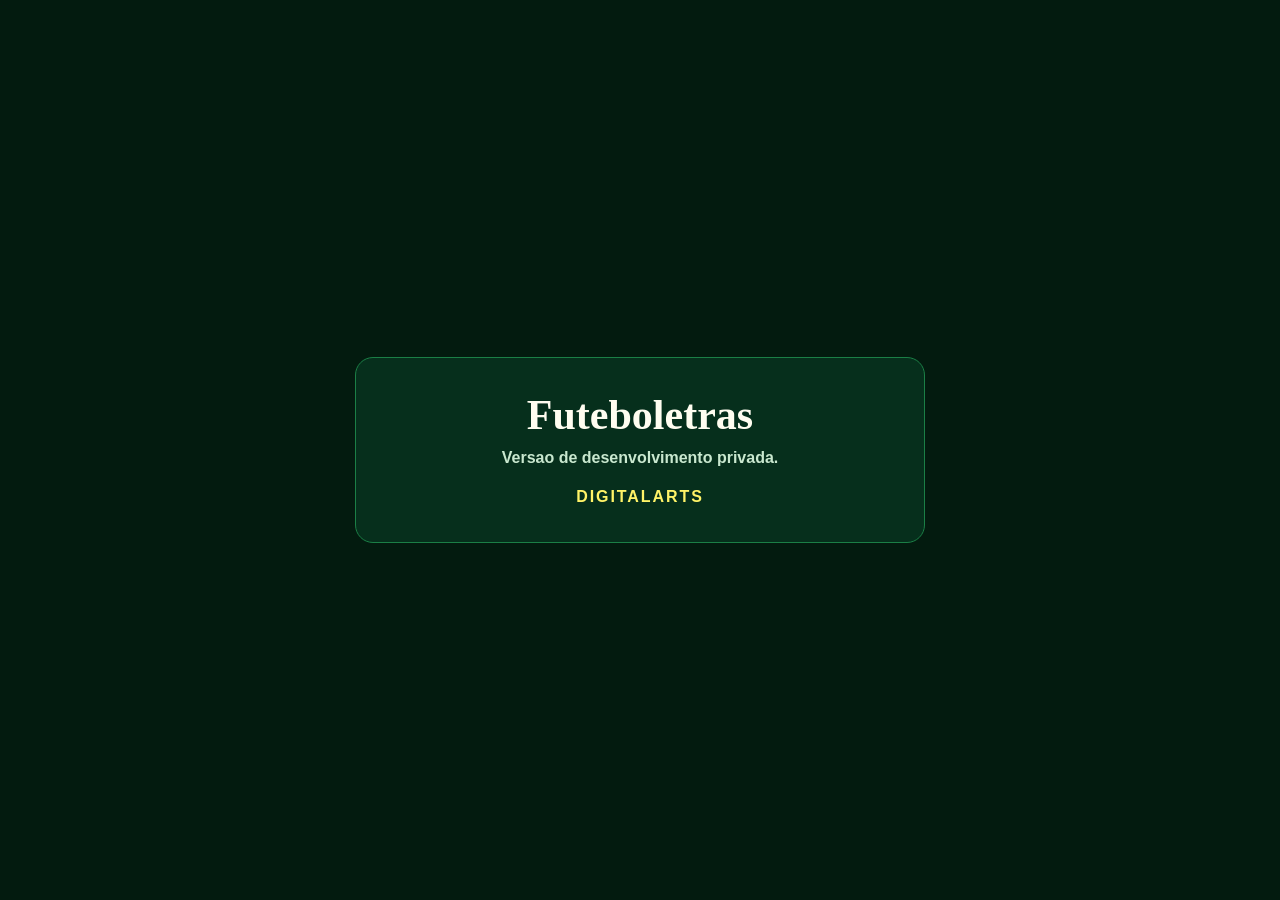
==== commit eb8f8dad: "Disable public playable web app" ====
--- a/index.html
+++ b/index.html
@@ -1,1292 +1,54 @@
-﻿<!doctype html>
+<!doctype html>
 <html lang="pt-PT">
 <head>
   <meta charset="utf-8">
   <meta name="viewport" content="width=device-width, initial-scale=1">
-  <meta name="theme-color" content="#008f4c">
-  <meta name="description" content="Sopa de letras com nomes de jogadores de futebol.">
-  <link rel="manifest" href="manifest.webmanifest">
-  <link rel="icon" href="icon.svg" type="image/svg+xml">
-  <link rel="apple-touch-icon" href="icon.svg">
+  <meta name="robots" content="noindex,nofollow">
   <title>Futeboletras</title>
-  <link rel="stylesheet" href="wordfind.css">
+  <style>
+    body {
+      margin: 0;
+      min-height: 100vh;
+      display: grid;
+      place-items: center;
+      background: #031b0f;
+      color: #fffdf0;
+      font-family: Arial, sans-serif;
+      text-align: center;
+    }
+    main {
+      width: min(520px, calc(100% - 40px));
+      padding: 36px 24px;
+      border: 1px solid #1b7f46;
+      border-radius: 18px;
+      background: #062f1c;
+    }
+    h1 {
+      margin: 0 0 10px;
+      font-family: Georgia, serif;
+      font-size: 42px;
+      line-height: 1;
+    }
+    p {
+      margin: 0;
+      color: #c9e8cf;
+      font-weight: 700;
+      line-height: 1.5;
+    }
+    strong {
+      display: block;
+      margin-top: 18px;
+      color: #fff367;
+      letter-spacing: .12em;
+      text-transform: uppercase;
+    }
+  </style>
 </head>
-<body class="is-home-view">
-  <section id="loading-screen" class="loading-screen" aria-label="A carregar">
-    <div class="loading-brand" aria-hidden="true">
-      <strong>Futeboletras</strong>
-      <div class="loading-ball"><span></span></div>
-      <em id="loading-copy">10 camisas miticas para desbloquear</em>
-      <span class="loading-studio"><img src="digitalarts-mark.svg" alt="" aria-hidden="true">DigitalArts</span>
-    </div>
-  </section>
-  <section id="intro-screen" class="intro-screen" hidden aria-label="Introducao">
-    <div class="intro-shell">
-      <p id="intro-kicker">TEMPORADA BASE</p>
-      <h2>Futeboletras</h2>
-      <div class="intro-ball" aria-hidden="true">&#9917;</div>
-      <p id="intro-copy">Encontra jogadores, celebra golos e coleciona camisas inspiradas em craques lendarios.</p>
-      <button id="intro-start" type="button">Entrar em campo</button>
-    </div>
-  </section>
-  <header class="site-header">
-    <div class="brand-title">
-      <p class="site-kicker">Sopa de letras futebol</p>
-      <h1>Futeboletras</h1>
-      <p class="site-subtitle">Golos, craques e camisolas iconicas</p>
-      <p class="brand-credit">by DigitalArts</p>
-    </div>
-    <button id="home-back" class="header-control back-control" type="button" aria-label="Voltar ao menu">&#8249;</button>
-    <button id="settings-shortcut" class="header-control settings-control" type="button" aria-label="Definicoes">&#9881;</button>
-    <div class="section-label">
-      <span id="level-code">Nivel 1</span>
-      <strong>Modo carreira</strong>
-      <em>50 niveis</em>
-    </div>
-  </header>
-
-  <main id="main">
-    <nav class="app-tabs" aria-label="Seccoes da app">
-      <button class="tab-button" type="button" data-view="game-view"><span class="tab-icon">⚽</span>Jogar</button>
-      <button class="tab-button" type="button" data-view="collection-view"><span class="tab-icon">▱</span>Colecao</button>
-      <button class="tab-button" type="button" data-view="packs-view"><span class="tab-icon">◆</span>Pacotes</button>
-      <button class="tab-button" type="button" data-view="settings-view">Definicoes</button>
-    </nav>
-
-    <section id="home-view" class="app-view is-active" aria-label="Menu inicial">
-      <div class="home-menu">
-        <p class="home-kicker">TEMPORADA BASE</p>
-        <h2>Futeboletras</h2>
-        <div class="home-ball" aria-hidden="true"><span>&#9917;</span></div>
-        <div class="home-stats" aria-label="Resumo do progresso">
-          <span><strong id="home-level">1</strong><em>Nivel</em></span>
-          <span><strong id="home-shirts">0/10</strong><em>Camisas</em></span>
-        </div>
-        <div class="home-actions">
-          <button id="home-continue" type="button">Continuar</button>
-          <button id="home-play" type="button" class="secondary">Jogar</button>
-          <button id="home-timed" type="button" class="secondary">Contra-relogio</button>
-        </div>
-        <p id="timed-lock-note" class="mode-note">Desbloqueia no nivel 10</p>
-        <div class="home-shortcuts">
-          <button id="home-collection" type="button" class="secondary">Colecao</button>
-          <button id="home-packs" type="button" class="secondary">Pacotes</button>
-        </div>
-      </div>
-    </section>
-
-    <section id="game-view" class="app-view">
-    <section class="match-topper">
-      <div class="match-title-block">
-        <p class="eyebrow">DESAFIO DE BANCADA</p>
-        <h2 id="level-title">Nivel 1 - Craques faceis</h2>
-        <p id="level-description">Encontra nomes conhecidos em linhas horizontais e verticais.</p>
-      </div>
-      <section id="discovery-card" class="discovery-card" aria-live="polite">
-        <p class="discovery-label"><span class="mic-icon">⚽</span><span id="discovery-label-text">GOLO!</span></p>
-        <p id="discovery-text">Encontra um jogador e celebra o golo.</p>
-      </section>
-      <div class="season-progress" aria-live="polite">
-        <div class="season-progress-row">
-          <span id="level-progress-text">Nivel 1 de 50</span>
-          <span id="reward-progress-text">Proxima camisola no nivel 5</span>
-        </div>
-        <div class="season-progress-track">
-          <span id="season-progress-fill"></span>
-        </div>
-      </div>
-      <div class="stats-strip" aria-label="Estatisticas">
-        <span><strong id="stats-levels">0</strong><em id="stats-levels-label">Niveis</em></span>
-      </div>
-      <div id="time-attack-status" class="time-attack-status" hidden aria-live="polite">
-        <span id="time-attack-label">Contra-relogio</span>
-        <strong id="time-attack-clock">01:30</strong>
-      </div>
-    </section>
-
-    <section class="game-card" aria-label="Sopa de letras">
-      <div class="board-panel">
-        <p class="board-title">ENCONTRE AS PALAVRAS</p>
-        
-        <div class="puzzle-frame">
-          <span class="frame-corner top-left" aria-hidden="true">*</span>
-          <span class="frame-corner top-right" aria-hidden="true">*</span>
-          <span class="frame-corner bottom-left" aria-hidden="true">*</span>
-          <span class="frame-corner bottom-right" aria-hidden="true">*</span>
-          <div id="puzzle" aria-label="Tabuleiro da sopa de letras"></div>
-          <div id="tutorial-cue" class="tutorial-cue" hidden aria-hidden="true">
-            <span class="tutorial-hand">+</span>
-            <span class="tutorial-line"></span>
-            <em>Arrasta</em>
-          </div>
-        </div>
-      </div>
-
-      <aside class="word-panel">
-        <div class="panel-heading">
-          <p class="eyebrow">DESAFIO</p>
-          <h2>Encontra os jogadores</h2>
-        </div>
-        <div id="levels" class="levels" aria-label="Niveis de dificuldade" hidden>
-          <button type="button" class="level-button is-active" data-level="0">1</button>
-          <button type="button" class="level-button" data-level="1">2</button>
-          <button type="button" class="level-button" data-level="2">3</button>
-        </div>
-        <ul id="words" aria-label="Palavras a encontrar">
-          <li><input class="word" value="RONALDO" readonly aria-label="Ronaldo"></li>
-          <li><input class="word" value="MESSI" readonly aria-label="Messi"></li>
-          <li><input class="word" value="NEYMAR" readonly aria-label="Neymar"></li>
-          <li><input class="word" value="MBAPPE" readonly aria-label="Mbappe"></li>
-          <li><input class="word" value="SALAH" readonly aria-label="Salah"></li>
-          <li><input class="word" value="MODRIC" readonly aria-label="Modric"></li>
-          <li><input class="word" value="HAALAND" readonly aria-label="Haaland"></li>
-        </ul>
-        <p id="progress" class="progress" aria-live="polite">0 de 7 jogadores encontrados</p>
-        <section id="reward-card" class="reward-card" aria-live="polite">
-          <div class="shirt-back" id="reward-shirt" aria-hidden="true">
-            <span class="shirt-sleeve shirt-sleeve-left"></span>
-            <span class="shirt-sleeve shirt-sleeve-right"></span>
-            <span class="shirt-body"><span class="shirt-number" id="reward-number">10</span></span>
-          </div>
-          <div>
-            <p class="reward-label">PREMIO DESBLOQUEADO</p>
-            <p id="reward-name">Camisola iconica</p>
-          </div>
-        </section>
-        <p id="result-message" class="result-message" aria-live="polite"></p>
-        <div class="actions">
-          <button id="hint-button" type="button" class="secondary">Dica <span id="hints-left">1</span></button>
-          <button id="solve" type="button" class="secondary">Ver solucao</button>
-          <button id="fullscreen" type="button" class="secondary utility-action">Ecra inteiro</button>
-          <button id="install-app" type="button" class="secondary utility-action">Instalar app</button>
-          <button id="sound" type="button" class="secondary utility-action" aria-pressed="true">Som: ligado</button>
-          <button id="next-level" type="button" class="secondary utility-action">Proximo nivel</button>
-        </div>
-      </aside>
-    </section>
-
-    <p class="hint">Linhas horizontais, verticais, diagonais e jogadas invertidas entram em campo.</p>
-    </section>
-
-    <section id="collection-view" class="app-view" aria-label="Colecao de camisolas">
-      <div class="section-surface">
-        <div class="panel-heading collection-heading">
-          <p class="eyebrow">COLECAO DE CAMISAS</p>
-          <h2>Colecao de camisas</h2>
-          <p>Complete e desbloqueie novas camisas!</p>
-          <div class="collection-filters"><button type="button" class="is-active">Minhas camisas</button><button type="button">Todas</button></div>
-        </div>
-        <div id="collection-grid" class="collection-grid"></div>
-      </div>
-    </section>
-
-    <section id="packs-view" class="app-view" aria-label="Pacotes futuros">
-      <div class="section-surface">
-        <div class="panel-heading">
-          <p class="eyebrow">PACOTES</p>
-          <h2>Proximas epocas</h2>
-        </div>
-        <div id="pack-grid" class="pack-grid"></div>
-      </div>
-    </section>
-
-    <section id="settings-view" class="app-view" aria-label="Definicoes">
-      <div class="section-surface settings-panel">
-        <div class="panel-heading">
-          <p class="eyebrow">DEFINICOES</p>
-          <h2>Controlo do jogo</h2>
-        </div>
-        <div class="studio-signature" aria-label="DigitalArts">
-          <img class="studio-logo" src="digitalarts-mark.svg" alt="" aria-hidden="true">
-          <span>
-            <strong>DigitalArts</strong>
-            <em id="studio-tagline">Futebol em palavras</em>
-          </span>
-        </div>
-        <label class="setting-row">
-          <span id="language-label">Idioma</span>
-          <select id="language-select" aria-label="Idioma">
-            <option value="pt">Portugues</option>
-            <option value="en">English</option>
-            <option value="es">Espanol</option>
-            <option value="fr">Francais</option>
-            <option value="it">Italiano</option>
-            <option value="de">Deutsch</option>
-          </select>
-        </label>
-        <label class="setting-row">
-          <span id="sound-label">Som</span>
-          <button id="settings-sound" type="button" class="secondary">Ligado</button>
-        </label>
-        <label class="setting-row">
-          <span id="vibration-label">Vibracao</span>
-          <button id="settings-vibration" type="button" class="secondary">Ligada</button>
-        </label>
-        <label class="setting-row privacy-options-row" hidden>
-          <span id="privacy-options-label">Privacidade dos anuncios</span>
-          <button id="privacy-options" type="button" class="secondary">Gerir</button>
-        </label>
-        <label class="setting-row">
-          <span id="rate-app-label">Avaliar a app</span>
-          <button id="rate-app-open" type="button" class="secondary">Abrir</button>
-        </label>
-        <button id="reset-progress" type="button" class="secondary danger-action">Reiniciar progresso</button>
-        <div class="settings-legal">
-          <span id="legal-label">Legal</span>
-          <button id="privacy-policy-open" type="button">Politica de privacidade</button>
-        </div>
-        <section id="developer-tools" class="developer-panel" hidden>
-          <div class="developer-heading">
-            <strong>Developer</strong>
-            <span id="developer-status">Modo privado ativo</span>
-          </div>
-          <label class="setting-row developer-row">
-            <span>Nivel para testar</span>
-            <select id="developer-level-select" aria-label="Nivel para testar"></select>
-          </label>
-          <div class="developer-actions">
-            <button id="developer-go-level" type="button">Abrir nivel</button>
-            <button id="developer-unlock-all" type="button" class="secondary">Desbloquear tudo</button>
-            <button id="developer-lock-again" type="button" class="secondary danger-action">Voltar ao normal</button>
-          </div>
-        </section>
-      </div>
-    </section>
+<body>
+  <main>
+    <h1>Futeboletras</h1>
+    <p>Versao de desenvolvimento privada.</p>
+    <strong>DigitalArts</strong>
   </main>
-
-  <section id="level-complete" class="level-complete" hidden aria-live="polite">
-    <div class="level-complete-panel">
-      <p class="level-complete-kicker">NIVEL COMPLETO</p>
-      <h2 id="complete-title">Final feliz!</h2>
-      <div class="complete-rewards">
-        <span><strong id="complete-words">7/7</strong><em>jogadores</em></span>
-        <span><strong id="complete-next-shirt">5</strong><em>proxima camisola</em></span>
-      </div>
-      <div id="complete-shirt-preview" class="complete-shirt-preview" hidden>
-        <div class="shirt-back" id="complete-shirt" aria-hidden="true">
-          <span class="shirt-sleeve shirt-sleeve-left"></span>
-          <span class="shirt-sleeve shirt-sleeve-right"></span>
-          <span class="shirt-body"><span class="shirt-number" id="complete-shirt-number">10</span></span>
-        </div>
-        <div>
-          <strong id="complete-shirt-name">Camisola iconica</strong>
-          <p id="complete-shirt-story">Nova peca desbloqueada.</p>
-        </div>
-      </div>
-      <button id="complete-continue" type="button">Continuar</button>
-    </div>
-  </section>
-
-  <section id="rating-prompt" class="rating-prompt" hidden aria-live="polite">
-    <div class="rating-panel">
-      <p id="rating-kicker" class="rating-kicker">APOIA O JOGO</p>
-      <h2 id="rating-title">Gostas do Futeboletras?</h2>
-      <p id="rating-copy">Uma avaliacao ajuda a app a crescer.</p>
-      <div class="rating-actions">
-        <button id="rating-accept" type="button">Avaliar agora</button>
-        <button id="rating-later" type="button" class="secondary">Mais tarde</button>
-        <button id="rating-never" type="button" class="secondary">Nao mostrar de novo</button>
-      </div>
-    </div>
-  </section>
-
-  <section id="time-up" class="time-up" hidden aria-live="polite">
-    <div class="time-up-panel">
-      <p id="time-up-kicker" class="time-up-kicker">CONTRA-RELOGIO</p>
-      <h2 id="time-up-title">Tempo esgotado</h2>
-      <p id="time-up-copy">Tenta outra vez e encontra todos antes do apito final.</p>
-      <div class="time-up-actions">
-        <button id="time-retry" type="button">Tentar de novo</button>
-        <button id="time-back" type="button" class="secondary">Modo Zen</button>
-      </div>
-    </div>
-  </section>
-
-  <footer><p>Futeboletras <span>Joga, celebra golos e coleciona camisolas.</span></p></footer>
-
-  <script src="jquery-1.7.1.min.js"></script>
-  <script src="wordfind.js"></script>
-  <script src="wordfindgame.js"></script>
-  <script src="translations.js"></script>
-  <script src="football-content.js"></script>
-<script>
-    let game;
-    let currentLevel = 0;
-    let highestUnlockedLevel = Number(localStorage.getItem('sopa-futebol-highest-level') || 0);
-    let soundEnabled = localStorage.getItem('sopa-futebol-sound') !== 'off';
-    let vibrationEnabled = localStorage.getItem('sopa-futebol-vibration') !== 'off';
-    let activeLanguage = localStorage.getItem('sopa-futebol-language') || (navigator.language || 'pt').slice(0, 2).toLowerCase();
-    const developerQuery = new URLSearchParams(window.location.search).get('dev') === '1';
-    let developerMode = developerQuery || localStorage.getItem('sopa-futebol-dev-mode') === 'on';
-    if (developerQuery) localStorage.setItem('sopa-futebol-dev-mode', 'on');
-    let hintsLeft = 1;
-    let levelAdvancePending = false;
-    let gameMode = localStorage.getItem('sopa-futebol-game-mode') === 'timed' ? 'timed' : 'zen';
-    let timeAttackSeconds = 0;
-    let timeAttackTimer = null;
-    const timeAttackUnlockLevel = 10;
-    let ratingPromptPending = false;
-    const androidPackageId = 'pt.castrioto.futeboletras';
-    const playStoreReviewUrl = 'https://play.google.com/store/apps/details?id=' + androidPackageId;
-    const ratingPromptStorageKey = 'sopa-futebol-rating-state';
-    const ratingPromptSnoozeKey = 'sopa-futebol-rating-snooze-until';
-    const adMobConfig = Object.freeze({
-      rewardedHintAdId: 'ca-app-pub-6816449623337537/5264174198',
-      interstitialAdId: 'ca-app-pub-6816449623337537/7453976427',
-      interstitialEveryLevels: 5,
-      useTestAds: true
-    });
-    const rewardedHintAdId = adMobConfig.rewardedHintAdId;
-    const interstitialAdId = adMobConfig.interstitialAdId;
-    const interstitialEveryLevels = adMobConfig.interstitialEveryLevels;
-    const admobUseTestAds = adMobConfig.useTestAds;
-    const introStorageKey = 'sopa-futebol-intro-v2';
-    let adMobInitialized = false;
-    let adConsentChecked = false;
-    let adConsentCanRequestAds = true;
-    let privacyOptionsRequired = false;
-    let hintAdLoading = false;
-    let interstitialAdLoading = false;
-    let pendingInterstitialLevel = null;
-    const foundWords = new Set();
-    const levels = window.FOOTBALL_LEVELS;
-    const rewards = window.FOOTBALL_REWARDS;
-    const packs = window.FOOTBALL_PACKS || [];
-    const dictionaries = window.FUTEBOLETRAS_I18N || {};
-    let discoveryState = { labelKey: 'goal', messageKey: 'defaultDiscovery', values: {}, tone: 'goal' };
-    currentLevel = Math.min(highestUnlockedLevel, levels.length - 1);
-    const defaultStats = { wordsFound: 0, hintsUsed: 0, solutionsSeen: 0, completedLevels: {} };
-    let stats = loadStats();
-
-    function loadStats() {
-      try { return Object.assign({}, defaultStats, JSON.parse(localStorage.getItem('sopa-futebol-stats') || '{}')); }
-      catch (error) { return Object.assign({}, defaultStats); }
-    }
-    function saveStats() { localStorage.setItem('sopa-futebol-stats', JSON.stringify(stats)); }
-    function t(key, values) {
-      const dictionary = dictionaries[activeLanguage] || dictionaries.pt || {};
-      let text = dictionary[key] || (dictionaries.pt && dictionaries.pt[key]) || key;
-      Object.keys(values || {}).forEach(function (name) { text = text.replace('{' + name + '}', values[name]); });
-      return text;
-    }
-    function contentText(prefix, id, field, fallback) {
-      const key = prefix + '_' + id + '_' + field;
-      const value = t(key);
-      return value === key ? fallback : value;
-    }
-    function levelTitleText(levelNumber) {
-      const titleKey = levelNumber <= 15 ? 'levelTitleWarmup' : levelNumber <= 35 ? 'levelTitleBigGame' : 'levelTitleEuroNight';
-      return t('levelLabel') + ' ' + levelNumber + ' - ' + t(titleKey);
-    }
-    function levelDescriptionText(levelNumber) {
-      return levelNumber <= 10 ? t('levelDescGrow') : levelNumber <= 35 ? t('levelDescDiagonal') : t('levelDescAllDirections');
-    }
-
-    function hideLoadingScreen() {
-      window.setTimeout(function () {
-        $('#loading-screen').addClass('is-hidden');
-        window.setTimeout(function () { $('#loading-screen').remove(); showIntroScreen(); }, 360);
-      }, 1550);
-    }
-    function showIntroScreen() {
-      if (localStorage.getItem(introStorageKey) === 'yes') return;
-      $('#intro-screen').prop('hidden', false).addClass('is-visible');
-    }
-    function hideIntroScreen() {
-      localStorage.setItem(introStorageKey, 'yes');
-      $('#intro-screen').removeClass('is-visible');
-      window.setTimeout(function () { $('#intro-screen').prop('hidden', true); }, 260);
-    }
-    function fitPuzzleToScreen() {
-      const columns = $('#puzzle > div:first .puzzleSquare').length || 10;
-      const rows = $('#puzzle > div').length || 10;
-      const shape = levels[currentLevel].grid && levels[currentLevel].grid.shape ? levels[currentLevel].grid.shape : 'square';
-      document.documentElement.style.setProperty('--puzzle-columns', columns);
-      document.documentElement.style.setProperty('--puzzle-rows', rows);
-      $('#puzzle').attr('data-columns', columns).attr('data-rows', rows).attr('data-shape', shape);
-      $('.puzzle-frame').attr('data-shape', shape);
-    }
-    function updateStatsUI() {
-      $('#stats-levels').text(Object.keys(stats.completedLevels || {}).length);
-      $('#stats-levels-label').text(t('completedLevels'));
-      updateHomeUI();
-    }
-
-    function updateHomeUI() {
-      const unlockedShirts = Object.keys(rewards).filter(function (level) { return highestUnlockedLevel >= Number(level); }).length;
-      const levelNumber = Math.min(highestUnlockedLevel + 1, levels.length);
-      $('#home-level').text(levelNumber);
-      $('#home-shirts').text(unlockedShirts + '/' + Object.keys(rewards).length);
-      updateModeUI();
-    }
-    function isTimeAttackUnlocked() {
-      return developerMode || highestUnlockedLevel + 1 >= timeAttackUnlockLevel;
-    }
-    function formatTime(totalSeconds) {
-      const safeSeconds = Math.max(0, Number(totalSeconds) || 0);
-      const minutes = Math.floor(safeSeconds / 60);
-      const seconds = safeSeconds % 60;
-      return String(minutes).padStart(2, '0') + ':' + String(seconds).padStart(2, '0');
-    }
-    function getTimeAttackLimit() {
-      const levelNumber = currentLevel + 1;
-      if (levelNumber <= 5) return 90;
-      if (levelNumber <= 10) return 120;
-      if (levelNumber <= 25) return 150;
-      return 180;
-    }
-    function updateTimeAttackUI() {
-      const isTimed = gameMode === 'timed';
-      const displaySeconds = timeAttackSeconds > 0 || $('#time-up').hasClass('is-visible') ? timeAttackSeconds : getTimeAttackLimit();
-      $('#time-attack-status')
-        .prop('hidden', !isTimed)
-        .toggleClass('is-warning', isTimed && displaySeconds <= 15);
-      $('#time-attack-label').text(t('timeAttackLabel'));
-      $('#time-attack-clock').text(formatTime(displaySeconds));
-    }
-    function updateModeUI() {
-      const timedUnlocked = isTimeAttackUnlocked();
-      document.body.classList.toggle('is-time-attack', gameMode === 'timed');
-      $('.section-label strong').text(gameMode === 'timed' ? t('timeAttackMode') : t('zenMode'));
-      $('.section-label em').text(t('levelsCount'));
-      $('#home-continue').text(highestUnlockedLevel > 0 ? t('continueZen') : t('zenMode'));
-      $('#home-play').text(t('zenMode'));
-      $('#home-timed')
-        .text(t('timeAttackMode'))
-        .toggleClass('is-locked', !timedUnlocked)
-        .attr('aria-disabled', timedUnlocked ? 'false' : 'true');
-      $('#timed-lock-note')
-        .text(timedUnlocked ? t('timeAttackUnlocked') : t('unlockAtLevel', { level: timeAttackUnlockLevel }))
-        .toggleClass('is-unlocked', timedUnlocked);
-      $('#time-up-kicker').text(t('timeAttackMode').toUpperCase());
-      $('#time-up-title').text(t('timeUpTitle'));
-      $('#time-up-copy').text(t('timeUpCopy'));
-      $('#time-retry').text(t('retry'));
-      $('#time-back').text(t('backToZen'));
-      updateTimeAttackUI();
-    }
-    function setGameMode(mode) {
-      gameMode = mode === 'timed' ? 'timed' : 'zen';
-      localStorage.setItem('sopa-futebol-game-mode', gameMode);
-      updateModeUI();
-    }
-    function stopTimeAttackTimer() {
-      if (timeAttackTimer) window.clearInterval(timeAttackTimer);
-      timeAttackTimer = null;
-      updateTimeAttackUI();
-    }
-    function showTimeUp() {
-      stopTimeAttackTimer();
-      $('#result-message').text(t('timeUpTitle')).addClass('error');
-      document.body.classList.add('is-complete-open');
-      $('#time-up').prop('hidden', false).addClass('is-visible');
-      vibrateDevice(140);
-      playNotes([294, 247, 196]);
-    }
-    function hideTimeUp() {
-      $('#time-up').prop('hidden', true).removeClass('is-visible');
-      if ($('#level-complete').prop('hidden') && $('#rating-prompt').prop('hidden')) {
-        document.body.classList.remove('is-complete-open');
-      }
-    }
-    function startTimeAttackTimer() {
-      if (gameMode !== 'timed') {
-        stopTimeAttackTimer();
-        return;
-      }
-      if (timeAttackTimer) window.clearInterval(timeAttackTimer);
-      timeAttackSeconds = getTimeAttackLimit();
-      updateTimeAttackUI();
-      timeAttackTimer = window.setInterval(function () {
-        timeAttackSeconds -= 1;
-        updateTimeAttackUI();
-        if (timeAttackSeconds <= 0) showTimeUp();
-      }, 1000);
-    }
-    function startZenMode() {
-      setGameMode('zen');
-      stopTimeAttackTimer();
-      hideTimeUp();
-      switchView('game-view');
-    }
-    function startTimeAttackMode() {
-      if (!isTimeAttackUnlocked()) {
-        $('#timed-lock-note').text(t('timeAttackLocked', { level: timeAttackUnlockLevel })).addClass('is-alert');
-        window.setTimeout(function () { $('#timed-lock-note').removeClass('is-alert'); updateModeUI(); }, 1800);
-        return;
-      }
-      setGameMode('timed');
-      currentLevel = Math.min(highestUnlockedLevel, levels.length - 1);
-      levelAdvancePending = false;
-      updateLevelUI();
-      recreate();
-      switchView('game-view');
-    }
-    function updateProgress() {
-      $('#progress').text(t('progressTemplate', { found: foundWords.size, total: $('input.word').length }));
-    }
-    function updateHintButton() {
-      const hasFreeHint = hintsLeft > 0;
-      const label = hasFreeHint ? t('hint') + ' <span id="hints-left">' + hintsLeft + '</span>' : t('extraHint');
-      $('#hint-button')
-        .toggleClass('is-monetized', !hasFreeHint)
-        .toggleClass('is-loading-ad', hintAdLoading)
-        .html(label);
-    }
-    function renderDiscoveryState() {
-      const state = discoveryState || { labelKey: 'goal', messageKey: 'defaultDiscovery', values: {}, tone: 'goal' };
-      $('#discovery-label-text').text(t(state.labelKey, state.values));
-      $('#discovery-text').text(t(state.messageKey, state.values));
-      $('#discovery-card')
-        .removeClass('is-goal is-info')
-        .addClass(state.tone === 'goal' ? 'is-goal' : 'is-info');
-    }
-    function setDiscoveryState(labelKey, messageKey, values, tone, visible) {
-      discoveryState = { labelKey: labelKey, messageKey: messageKey, values: values || {}, tone: tone || 'info' };
-      renderDiscoveryState();
-      if (typeof visible === 'boolean') $('#discovery-card').toggleClass('is-visible', visible);
-    }
-    function showDiscoveryCard(labelKey, messageKey, values, tone) {
-      setDiscoveryState(labelKey, messageKey, values, tone, true);
-    }
-    function showInfoMessage(messageKey, values) {
-      showDiscoveryCard('benchInfo', messageKey, values, 'info');
-    }
-    function getAdMobPlugin() {
-      const capacitor = window.Capacitor;
-      if (!capacitor || !capacitor.isNativePlatform || !capacitor.isNativePlatform()) return null;
-      return capacitor.Plugins && capacitor.Plugins.AdMob ? capacitor.Plugins.AdMob : null;
-    }
-    function updatePrivacyOptionsUI() {
-      $('.privacy-options-row').prop('hidden', !privacyOptionsRequired);
-    }
-    async function requestAdConsentIfNeeded(AdMob) {
-      if (adConsentChecked) return adConsentCanRequestAds;
-      try {
-        let consentInfo = await AdMob.requestConsentInfo();
-        if (consentInfo && consentInfo.isConsentFormAvailable && consentInfo.status === 'REQUIRED') {
-          consentInfo = await AdMob.showConsentForm();
-        }
-        privacyOptionsRequired = !!(consentInfo && consentInfo.privacyOptionsRequirementStatus === 'REQUIRED');
-        adConsentCanRequestAds = !consentInfo || consentInfo.canRequestAds !== false;
-      } catch (error) {
-        privacyOptionsRequired = false;
-        adConsentCanRequestAds = true;
-      }
-      adConsentChecked = true;
-      updatePrivacyOptionsUI();
-      return adConsentCanRequestAds;
-    }
-    async function openPrivacyOptions() {
-      const AdMob = getAdMobPlugin();
-      if (!AdMob || !AdMob.showPrivacyOptionsForm) {
-        showInfoMessage('adPrivacyUnavailable');
-        return;
-      }
-      try {
-        const consentInfo = await AdMob.showPrivacyOptionsForm();
-        privacyOptionsRequired = !!(consentInfo && consentInfo.privacyOptionsRequirementStatus === 'REQUIRED');
-        adConsentCanRequestAds = !consentInfo || consentInfo.canRequestAds !== false;
-        updatePrivacyOptionsUI();
-      } catch (error) {
-        showInfoMessage('adPrivacyUnavailable');
-      }
-    }
-    async function initializeAdMob() {
-      const AdMob = getAdMobPlugin();
-      if (!AdMob) return null;
-      if (adMobInitialized) return AdMob;
-      const canRequestAds = await requestAdConsentIfNeeded(AdMob);
-      if (!canRequestAds) throw new Error('Ad consent required before requesting ads');
-      await AdMob.initialize({ initializeForTesting: admobUseTestAds });
-      adMobInitialized = true;
-      return AdMob;
-    }
-    async function showMilestoneInterstitial() {
-      if (!pendingInterstitialLevel || interstitialAdLoading) return;
-      interstitialAdLoading = true;
-      showInfoMessage('interstitialPrompt');
-      try {
-        const AdMob = await initializeAdMob();
-        if (!AdMob) throw new Error('AdMob unavailable outside native app');
-        await AdMob.prepareInterstitial({
-          adId: interstitialAdId,
-          isTesting: admobUseTestAds,
-          npa: true,
-          immersiveMode: true
-        });
-        await AdMob.showInterstitial();
-      } catch (error) {
-        showInfoMessage('adUnavailable');
-      } finally {
-        pendingInterstitialLevel = null;
-        interstitialAdLoading = false;
-      }
-    }
-    function getRewardLevels() {
-      return Object.keys(rewards).map(Number).sort(function (a, b) { return a - b; });
-    }
-    function getNextRewardLevel() {
-      const levelNumber = currentLevel + 1;
-      const rewardLevels = getRewardLevels();
-      return rewardLevels.find(function (level) { return level >= levelNumber; }) || rewardLevels[rewardLevels.length - 1];
-    }
-    function updateSeasonProgress() {
-      const levelNumber = currentLevel + 1;
-      const nextReward = getNextRewardLevel();
-      const rewardLevels = getRewardLevels();
-      const previousReward = rewardLevels.slice().reverse().find(function (level) { return level < nextReward; }) || 0;
-      const percent = Math.min(100, Math.round(Math.max(0, levelNumber - previousReward) / (nextReward - previousReward) * 100));
-      const targetReward = rewards[nextReward];
-      const targetName = targetReward ? contentText('reward', targetReward.id || targetReward.number, 'name', targetReward.name) : '';
-      $('#level-progress-text').text(t('levelProgress', { level: levelNumber, total: levels.length }));
-      $('#reward-progress-text').text(levelNumber >= rewardLevels[rewardLevels.length - 1] ? t('masterComplete') : t('nextRewardNamed', { shirt: targetName, level: nextReward }));
-      $('#season-progress-fill').css('width', percent + '%');
-    }
-    function renderWords() {
-      $('#words').empty();
-      levels[currentLevel].words.forEach(function (word) {
-        $('<li><input class="word" readonly></li>').find('input').val(word.toUpperCase()).attr('aria-label', word).end().appendTo('#words');
-      });
-    }
-    function playNotes(notes) {
-      if (!soundEnabled || !window.AudioContext && !window.webkitAudioContext) return;
-      const AudioContext = window.AudioContext || window.webkitAudioContext;
-      const context = new AudioContext();
-      const start = context.currentTime;
-      notes.forEach(function (note, index) {
-        const oscillator = context.createOscillator();
-        const gain = context.createGain();
-        oscillator.type = 'sine';
-        oscillator.frequency.value = note;
-        gain.gain.setValueAtTime(.0001, start + index * .11);
-        gain.gain.exponentialRampToValueAtTime(.12, start + index * .11 + .02);
-        gain.gain.exponentialRampToValueAtTime(.0001, start + index * .11 + .2);
-        oscillator.connect(gain).connect(context.destination);
-        oscillator.start(start + index * .11);
-        oscillator.stop(start + index * .11 + .22);
-      });
-      setTimeout(function () { context.close(); }, notes.length * 120 + 250);
-    }
-    function updateLevelUI() {
-      const level = levels[currentLevel];
-      $('#level-title').text(levelTitleText(currentLevel + 1));
-      $('#level-description').text(levelDescriptionText(currentLevel + 1));
-      $('#level-code').text(t('levelLabel') + ' ' + (currentLevel + 1));
-      $('#next-level').text(currentLevel < levels.length - 1 ? t('next') : t('masterComplete'));
-      updateSeasonProgress();
-      updateStatsUI();
-      renderCollection();
-    }
-    function vibrateDevice(duration) {
-      if (!vibrationEnabled) return;
-      const haptics = window.Capacitor && window.Capacitor.Plugins && window.Capacitor.Plugins.Haptics;
-      if (haptics && haptics.vibrate) {
-        haptics.vibrate({ duration: duration }).catch(function () {});
-        return;
-      }
-      if (navigator.vibrate) navigator.vibrate(duration);
-    }
-    function vibrateFoundWord() {
-      vibrateDevice(45);
-    }
-
-    function restartAnimation($element, className, duration) {
-      $element.removeClass(className);
-      void ($element[0] && $element[0].offsetWidth);
-      $element.addClass(className);
-      window.setTimeout(function () { $element.removeClass(className); }, duration);
-    }
-
-    function showWordFeedback(word) {
-      const $wordInput = $('input.word').filter(function () { return this.value.toLowerCase() === word; });
-      restartAnimation($wordInput.closest('li'), 'found-burst', 720);
-      restartAnimation($('#discovery-card'), 'is-pulse', 720);
-      restartAnimation($('#progress'), 'is-bump', 650);
-    }
-
-    function playGoalSound() {
-      playNotes([392, 523, 659, 784, 988]);
-    }
-
-    function showDiscovery(word) {
-      if (foundWords.has(word)) return;
-      foundWords.add(word);
-      stats.wordsFound = (stats.wordsFound || 0) + 1;
-      saveStats();
-      showDiscoveryCard('goal', 'goalFound', { player: word.toUpperCase() }, 'goal');
-      updateProgress();
-      updateStatsUI();
-      vibrateFoundWord();
-      showWordFeedback(word);
-      playGoalSound();
-    }
-    function getRewardStyle(reward, locked) {
-      const colors = locked ? ['#d9dfd4', '#f5f7f3'] : reward.colors;
-      return {
-        '--shirt-main': colors[0],
-        '--shirt-side': colors[1],
-        '--shirt-accent': locked ? '#8a9485' : reward.accent,
-        '--shirt-pattern': locked ? 'linear-gradient(135deg, transparent 0 42%, #8a9485 42% 52%, transparent 52%)' : (reward.pattern || 'linear-gradient(transparent, transparent)')
-      };
-    }
-    function rewardStyleText(style) {
-      return Object.keys(style).map(function (key) { return key + ':' + style[key]; }).join(';');
-    }
-
-    function applyRewardStyle($target, reward, locked) {
-      $target.attr('style', rewardStyleText(getRewardStyle(reward, locked)));
-    }
-
-    function showReward(reward) {
-      const rewardId = reward.id || reward.number;
-      $('#reward-number').text(reward.number);
-      $('#reward-name').text(contentText('reward', rewardId, 'name', reward.name) + ' - ' + contentText('reward', rewardId, 'rarity', reward.rarity || t('special')));
-      applyRewardStyle($('#reward-shirt'), reward, false);
-      $('#reward-card').addClass('is-visible');
-      renderCollection();
-    }
-    function renderShirt(reward, locked) {
-      const rewardId = reward.id || reward.number;
-      const style = getRewardStyle(reward, locked);
-      const styleText = rewardStyleText(style);
-      const badge = locked ? t('locked') : contentText('reward', rewardId, 'rarity', reward.rarity || t('unlocked'));
-      const story = locked ? t('unlockedStory') : contentText('reward', rewardId, 'story', reward.story || t('unlocked'));
-      const name = contentText('reward', rewardId, 'name', reward.name);
-      return '<article class="collection-card ' + (locked ? 'is-locked' : 'is-unlocked') + '"><span class="rarity-badge">' + badge + '</span><div class="shirt-back" style="' + styleText + '" aria-hidden="true"><span class="shirt-sleeve shirt-sleeve-left"></span><span class="shirt-sleeve shirt-sleeve-right"></span><span class="shirt-body"><span class="shirt-number">' + reward.number + '</span></span></div><strong>' + (locked ? t('locked') : name) + '</strong><p>' + story + '</p></article>';
-    }
-    function renderCollection() {
-      $('#collection-grid').html(Object.keys(rewards).map(function (level) {
-        const reward = rewards[level];
-        return renderShirt(reward, highestUnlockedLevel < Number(level));
-      }).join(''));
-    }
-    function renderPacks() {
-      const statusLabels = { included: t('included'), coming: t('comingSoon'), future_paid: t('paidFuture') };
-      $('#pack-grid').html(packs.map(function (pack) {
-        const name = contentText('pack', pack.id, 'name', pack.name);
-        const theme = contentText('pack', pack.id, 'theme', pack.theme);
-        const description = contentText('pack', pack.id, 'description', pack.description);
-        return '<article class="pack-card pack-' + pack.status + '" style="--pack-a:' + pack.colors[0] + ';--pack-b:' + pack.colors[1] + '"><strong>' + name + '</strong><span>' + t('packLevels', { levels: pack.levels, status: statusLabels[pack.status] }) + '</span><em>' + theme + '</em><p>' + description + '</p></article>';
-      }).join(''));
-    }
-    function switchView(viewId) {
-      $('.tab-button').removeClass('is-active').filter('[data-view="' + viewId + '"]').addClass('is-active');
-      $('.app-view').removeClass('is-active');
-      $('#' + viewId).addClass('is-active');
-      document.body.classList.toggle('is-home-view', viewId === 'home-view');
-      if (viewId === 'collection-view') renderCollection();
-      if (viewId === 'packs-view') renderPacks();
-      if (viewId === 'home-view') updateHomeUI();
-      if (viewId === 'game-view') {
-        updateModeUI();
-        if (gameMode === 'timed') startTimeAttackTimer();
-        else stopTimeAttackTimer();
-      } else {
-        stopTimeAttackTimer();
-      }
-    }
-
-    function setupDeveloperMode() {
-      if (!developerMode) return;
-      document.body.classList.add('is-developer-mode');
-      $('#developer-tools').prop('hidden', false);
-      $('#developer-level-select').empty();
-      levels.forEach(function (level, index) {
-        $('<option></option>')
-          .val(index)
-          .text((index + 1) + ' - ' + level.words.map(function (word) { return word.toUpperCase(); }).join(', '))
-          .appendTo('#developer-level-select');
-      });
-      $('#developer-level-select').val(currentLevel);
-    }
-
-    function openDeveloperLevel(levelIndex) {
-      if (!developerMode) return;
-      currentLevel = Math.max(0, Math.min(levels.length - 1, Number(levelIndex) || 0));
-      highestUnlockedLevel = Math.max(highestUnlockedLevel, currentLevel);
-      levelAdvancePending = false;
-      localStorage.setItem('sopa-futebol-highest-level', highestUnlockedLevel);
-      $('#developer-level-select').val(currentLevel);
-      updateLevelUI();
-      recreate();
-      switchView('game-view');
-    }
-    function useHint() {
-      const remaining = levels[currentLevel].words.filter(function (word) { return !foundWords.has(word); });
-      if (!remaining.length) return;
-      if (hintsLeft <= 0) {
-        requestRewardedHint();
-        return;
-      }
-      revealHintLetter(remaining[0], true);
-    }
-
-    function revealHintLetter(words, consumeFreeHint) {
-      const candidates = Array.isArray(words) ? words : [words];
-      let hintedWord = null;
-      const hinted = game && game.hintLetter ? candidates.some(function (candidate) {
-        const didHint = game.hintLetter(candidate);
-        if (didHint) hintedWord = candidate;
-        return didHint;
-      }) : false;
-      if (!hinted) {
-        showInfoMessage('createError');
-        playNotes([220]);
-        return false;
-      }
-      const wordUpper = hintedWord.toUpperCase();
-      if (consumeFreeHint) hintsLeft = Math.max(0, hintsLeft - 1);
-      stats.hintsUsed = (stats.hintsUsed || 0) + 1;
-      saveStats();
-      updateHintButton();
-      showInfoMessage('letterHint', { word: wordUpper });
-      $('input.word').filter(function () { return this.value === wordUpper; }).addClass('is-hinted');
-      updateStatsUI();
-      playNotes([392, 523]);
-      return true;
-    }
-
-    async function requestRewardedHint() {
-      if (hintAdLoading) return;
-      const remaining = levels[currentLevel].words.filter(function (word) { return !foundWords.has(word); });
-      if (!remaining.length) return;
-      hintAdLoading = true;
-      updateHintButton();
-      showInfoMessage('extraHintPrompt');
-      try {
-        const AdMob = await initializeAdMob();
-        if (!AdMob) throw new Error('AdMob unavailable outside native app');
-        await AdMob.prepareRewardVideoAd({
-          adId: rewardedHintAdId,
-          isTesting: admobUseTestAds,
-          npa: true,
-          immersiveMode: true
-        });
-        await AdMob.showRewardVideoAd();
-        revealHintLetter(remaining, false);
-      } catch (error) {
-        showInfoMessage('adUnavailable');
-        playNotes([220]);
-      } finally {
-        hintAdLoading = false;
-        updateHintButton();
-      }
-    }
-
-    function clearHintStart() {
-      $('.puzzleSquare').removeClass('hint-start hint-letter');
-    }
-
-    function highlightHintStart(firstLetter) {
-      clearHintStart();
-      const normalized = String(firstLetter || '').toLowerCase();
-      $('.puzzleSquare').filter(function () {
-        return $(this).text().toLowerCase() === normalized;
-      }).addClass('hint-start');
-      window.setTimeout(clearHintStart, 5200);
-    }
-
-    function showTutorialCue() {
-      const alreadySeen = localStorage.getItem('sopa-futebol-tutorial-seen') === 'yes';
-      const shouldShow = currentLevel === 0 && !alreadySeen && foundWords.size === 0;
-      $('#tutorial-cue').prop('hidden', !shouldShow);
-      if (!shouldShow) return;
-      window.setTimeout(function () {
-        $('#tutorial-cue').prop('hidden', true);
-        localStorage.setItem('sopa-futebol-tutorial-seen', 'yes');
-      }, 5200);
-    }
-    function getNextLockedRewardLevel() {
-      return getRewardLevels().find(function (level) { return level > currentLevel + 1; }) || null;
-    }
-
-    function showLevelComplete(completedLevel, reward) {
-      $('#complete-title').text(t('levelCompleteTitle', { level: completedLevel }));
-      $('#complete-words').text(foundWords.size + '/' + levels[currentLevel].words.length);
-      const nextRewardLevel = getNextLockedRewardLevel();
-      if (gameMode === 'timed') {
-        $('#complete-next-shirt').text(formatTime(timeAttackSeconds));
-        $('.complete-rewards span').eq(1).find('em').text(t('timeLeftShort'));
-        $('#complete-continue').text(currentLevel < Math.min(highestUnlockedLevel, levels.length - 1) ? t('nextTimedLevel') : t('backToMenu'));
-      } else {
-        $('#complete-next-shirt').text(nextRewardLevel ? Math.max(1, nextRewardLevel - completedLevel) : 'OK');
-        $('.complete-rewards span').eq(1).find('em').text(nextRewardLevel ? t('levelsToShirt') : t('collectionShort'));
-        $('#complete-continue').text(completedLevel < levels.length ? t('nextLevel') : t('backToMenu'));
-      }
-      if (reward) {
-        const rewardId = reward.id || reward.number;
-        $('#complete-shirt-number').text(reward.number);
-        $('#complete-shirt-name').text(contentText('reward', rewardId, 'name', reward.name) + ' - ' + contentText('reward', rewardId, 'rarity', reward.rarity || t('special')));
-        $('#complete-shirt-story').text(contentText('reward', rewardId, 'story', reward.story || t('newPieceUnlocked')));
-        applyRewardStyle($('#complete-shirt'), reward, false);
-        $('#complete-shirt-preview').prop('hidden', false);
-      } else if (gameMode === 'timed') {
-        $('#complete-shirt-preview').prop('hidden', true);
-      } else if (nextRewardLevel && rewards[nextRewardLevel]) {
-        const nextReward = rewards[nextRewardLevel];
-        const rewardId = nextReward.id || nextReward.number;
-        const remaining = Math.max(1, nextRewardLevel - completedLevel);
-        $('#complete-shirt-number').text(nextReward.number);
-        $('#complete-shirt-name').text(t('nextShirtPreview', {
-          shirt: contentText('reward', rewardId, 'name', nextReward.name),
-          rarity: contentText('reward', rewardId, 'rarity', nextReward.rarity || t('special'))
-        }));
-        $('#complete-shirt-story').text(t('unlockInLevels', { count: remaining }));
-        applyRewardStyle($('#complete-shirt'), nextReward, false);
-        $('#complete-shirt-preview').prop('hidden', false);
-      } else {
-        $('#complete-shirt-preview').prop('hidden', true);
-      }
-      document.body.classList.add('is-complete-open');
-      $('#level-complete').prop('hidden', false).addClass('is-visible');
-    }
-
-    function hideLevelComplete() {
-      document.body.classList.remove('is-complete-open');
-      $('#level-complete').prop('hidden', true).removeClass('is-visible');
-    }
-
-    function getCompletedLevelCount() {
-      return Object.keys(stats.completedLevels || {}).length;
-    }
-
-    function shouldAskForRating(completedLevel, firstCompletion) {
-      if (!firstCompletion || developerMode) return false;
-      const ratingState = localStorage.getItem(ratingPromptStorageKey);
-      if (ratingState === 'rated' || ratingState === 'never') return false;
-      const snoozeUntil = Number(localStorage.getItem(ratingPromptSnoozeKey) || 0);
-      if (snoozeUntil && Date.now() < snoozeUntil) return false;
-      return getCompletedLevelCount() >= 3 && completedLevel % interstitialEveryLevels !== 0;
-    }
-
-    function showRatingPrompt() {
-      $('#rating-prompt').prop('hidden', false).addClass('is-visible');
-    }
-
-    function hideRatingPrompt() {
-      $('#rating-prompt').prop('hidden', true).removeClass('is-visible');
-    }
-
-    function continueAfterRatingPrompt() {
-      hideRatingPrompt();
-      if (levelAdvancePending) recreate();
-      else switchView('home-view');
-    }
-
-    function openRatingPage() {
-      try {
-        const opened = window.open(playStoreReviewUrl, '_blank', 'noopener');
-        if (!opened) window.location.href = playStoreReviewUrl;
-      } catch (error) {
-        window.location.href = playStoreReviewUrl;
-      }
-    }
-
-    function acceptRatingPrompt() {
-      localStorage.setItem(ratingPromptStorageKey, 'rated');
-      localStorage.removeItem(ratingPromptSnoozeKey);
-      openRatingPage();
-      continueAfterRatingPrompt();
-    }
-
-    function snoozeRatingPrompt() {
-      localStorage.setItem(ratingPromptSnoozeKey, String(Date.now() + 7 * 24 * 60 * 60 * 1000));
-      continueAfterRatingPrompt();
-    }
-
-    function dismissRatingPromptForever() {
-      localStorage.setItem(ratingPromptStorageKey, 'never');
-      localStorage.removeItem(ratingPromptSnoozeKey);
-      continueAfterRatingPrompt();
-    }
-
-    function completePuzzle() {
-      const completedLevel = currentLevel + 1;
-      if (gameMode === 'timed') {
-        stopTimeAttackTimer();
-        $('#result-message').text(t('completedMessage')).removeClass('error');
-        $('#puzzle').addClass('is-complete');
-        showLevelComplete(completedLevel, null);
-        updateStatsUI();
-        playNotes([523, 659, 784, 1046]);
-        return;
-      }
-      const firstCompletion = !stats.completedLevels[completedLevel];
-      const reward = rewards[completedLevel];
-      $('#result-message').text(t('completedMessage')).removeClass('error');
-      $('#puzzle').addClass('is-complete');
-      highestUnlockedLevel = Math.max(highestUnlockedLevel, currentLevel);
-      if (firstCompletion) {
-        stats.completedLevels[completedLevel] = true;
-        saveStats();
-        if (completedLevel % interstitialEveryLevels === 0 && completedLevel < levels.length) {
-          pendingInterstitialLevel = completedLevel;
-        }
-      }
-      ratingPromptPending = shouldAskForRating(completedLevel, firstCompletion);
-      if (currentLevel < levels.length - 1) {
-        levelAdvancePending = true;
-        highestUnlockedLevel = Math.max(highestUnlockedLevel, currentLevel + 1);
-        localStorage.setItem('sopa-futebol-highest-level', highestUnlockedLevel);
-        updateLevelUI();
-        $('#next-level').addClass('is-available');
-      } else {
-        levelAdvancePending = false;
-      }
-      if (reward) showReward(reward);
-      showLevelComplete(completedLevel, reward);
-      updateStatsUI();
-      playNotes([523, 659, 784, 1046]);
-    }
-    async function continueAfterComplete() {
-      hideLevelComplete();
-      if (gameMode === 'timed') {
-        const maxTimedLevel = Math.min(highestUnlockedLevel, levels.length - 1);
-        if (currentLevel < maxTimedLevel) {
-          currentLevel += 1;
-          updateLevelUI();
-          recreate();
-          switchView('game-view');
-        } else {
-          switchView('home-view');
-        }
-        return;
-      }
-      if (pendingInterstitialLevel) await showMilestoneInterstitial();
-      if (ratingPromptPending) {
-        ratingPromptPending = false;
-        showRatingPrompt();
-        return;
-      }
-      if (levelAdvancePending) recreate();
-      else switchView('home-view');
-    }
-
-    function recreate() {
-      if (levelAdvancePending) {
-        if (currentLevel < highestUnlockedLevel) {
-          currentLevel += 1;
-          updateLevelUI();
-        }
-        levelAdvancePending = false;
-      }
-      foundWords.clear();
-      renderWords();
-      updateProgress();
-      $('#discovery-card').removeClass('is-visible');
-      $('#reward-card').removeClass('is-visible');
-      hideLevelComplete();
-      hideTimeUp();
-      setDiscoveryState('goal', 'defaultDiscovery', {}, 'goal', false);
-      $('input.word').removeClass('is-hinted');
-      clearHintStart();
-      hintsLeft = 1;
-      updateHintButton();
-      $('#puzzle').removeClass('is-complete');
-      $('#next-level').removeClass('is-available');
-      $('#result-message').text(t('ballInPlay')).removeClass('error');
-      try {
-        game = new WordFindGame('#puzzle', {
-          allowedMissingWords: 0,
-          width: levels[currentLevel].grid.width,
-          height: levels[currentLevel].grid.height,
-          maxGridGrowth: 2,
-          fillBlanks: true,
-          maxAttempts: 300,
-          orientations: levels[currentLevel].orientations,
-          preventOverlap: !!(levels[currentLevel].grid && levels[currentLevel].grid.preventOverlap),
-          preferOverlap: !(levels[currentLevel].grid && levels[currentLevel].grid.preventOverlap),
-          onWordFound: showDiscovery,
-          onComplete: completePuzzle
-        });
-        fitPuzzleToScreen();
-        showTutorialCue();
-      } catch (error) {
-        $('#result-message').text(t('createError')).addClass('error');
-      }
-    }
-    function applyLanguage() {
-      if (!dictionaries[activeLanguage]) activeLanguage = 'pt';
-      document.documentElement.lang = activeLanguage === 'pt' ? 'pt-PT' : activeLanguage;
-      document.title = 'Futeboletras';
-      $('meta[name="description"]').attr('content', t('metaDescription'));
-      $('#loading-screen').attr('aria-label', t('loadingLabel'));
-      $('#loading-copy').text(t('loadingCopy'));
-      $('#settings-shortcut').attr('aria-label', t('settingsAria'));
-      $('.app-tabs').attr('aria-label', t('appNavAria'));
-      $('#home-view').attr('aria-label', t('homeAria'));
-      $('.home-kicker').text(t('homeSeason'));
-      $('.home-stats').attr('aria-label', t('progressSummary'));
-      $('#home-level').siblings('em').text(t('levelLabel'));
-      $('#home-shirts').siblings('em').text(t('shirts'));
-      $('.site-kicker').text(t('findWords'));
-      $('.site-subtitle').text(t('appSubtitle'));
-      $('#home-back').attr('aria-label', t('backToMenu'));
-      $('.tab-button[data-view=\"game-view\"]').html('<span class=\"tab-icon\">&#9917;</span>' + t('play'));
-      $('#home-collection').text(t('collection'));
-      $('#home-packs').text(t('packs'));
-      $('.tab-button[data-view=\"collection-view\"]').html('<span class=\"tab-icon\">&#9633;</span>' + t('collection'));
-      $('.tab-button[data-view=\"packs-view\"]').html('<span class=\"tab-icon\">&#9670;</span>' + t('packs'));
-      $('.tab-button[data-view="settings-view"]').text(t('settings'));
-      $('.match-title-block .eyebrow').text(t('benchChallenge'));
-      renderDiscoveryState();
-      $('.board-title').text(t('findWords'));
-      $('.stats-strip').attr('aria-label', t('statsAria'));
-      $('.game-card').attr('aria-label', t('gameCardAria'));
-      $('#puzzle').attr('aria-label', t('puzzleAria'));
-      $('#tutorial-cue em').text(t('drag'));
-      $('#intro-screen').attr('aria-label', t('introAria'));
-      $('#intro-kicker').text(t('homeSeason'));
-      $('#intro-copy').text(t('introCopy'));
-      $('#intro-start').text(t('introStart'));
-      $('.word-panel .panel-heading .eyebrow').text(t('challenge'));
-      $('.word-panel .panel-heading h2').text(t('findPlayersHeading'));
-      $('#levels').attr('aria-label', t('difficultyLevelsAria'));
-      $('#words').attr('aria-label', t('wordsAria'));
-      updateHintButton();
-      $('#solve').text(t('solve'));
-      $('#fullscreen').text(t('fullscreen'));
-      $('#install-app').text(t('install'));
-      $('#sound').text(t('soundStatus', { status: soundEnabled ? t('on').toLowerCase() : t('off').toLowerCase() }));
-      $('.hint').text(t('gameplayHint'));
-      $('#collection-view').attr('aria-label', t('collectionAria'));
-      $('.collection-heading .eyebrow').text(t('collectionTitle'));
-      $('.collection-heading h2').text(t('collection'));
-      $('.collection-heading p:not(.eyebrow)').first().text(t('collectionCopy'));
-      $('.collection-filters button').eq(0).text(t('myShirts'));
-      $('.collection-filters button').eq(1).text(t('all'));
-      $('#packs-view').attr('aria-label', t('packsAria'));
-      $('#packs-view .eyebrow').text(t('packsTitle'));
-      $('#packs-view h2').text(t('packsHeading'));
-      $('#settings-view').attr('aria-label', t('settingsAria'));
-      $('#settings-view .eyebrow').text(t('settings').toUpperCase());
-      $('#settings-view h2').text(t('settingsHeading'));
-      $('#studio-tagline').text(t('studioTagline'));
-      $('#language-label').text(t('language'));
-      $('#language-select option[value="pt"]').text(t('portuguese'));
-      $('#language-select option[value="es"]').text(t('spanish'));
-      $('#language-select option[value="fr"]').text(t('french'));
-      $('#sound-label').text(t('sound'));
-      $('#settings-sound').text(soundEnabled ? t('on') : t('off'));
-      $('#vibration-label').text(t('vibration') || 'Vibracao');
-      $('#settings-vibration').text(vibrationEnabled ? t('on') : t('off'));
-      $('#privacy-options-label').text(t('adPrivacy'));
-      $('#privacy-options').text(t('managePrivacy'));
-      $('#legal-label').text(t('legal'));
-      $('#privacy-policy-open').text(t('privacyPolicy'));
-      $('#rate-app-label').text(t('rateApp'));
-      $('#rate-app-open').text(t('rateAppOpen'));
-      updatePrivacyOptionsUI();
-      $('#reset-progress').text(t('reset'));
-      $('#developer-status').text(t('developerPrivate'));
-      $('.developer-row span').text(t('developerLevel'));
-      $('#developer-level-select').attr('aria-label', t('developerLevel'));
-      $('#developer-go-level').text(t('openLevel'));
-      $('#developer-unlock-all').text(t('unlockAll'));
-      $('#developer-lock-again').text(t('backToNormal'));
-      $('.level-complete-kicker').text(t('levelComplete'));
-      $('#complete-title').text(t('happyEnding'));
-      $('.complete-rewards span').eq(0).find('em').text(t('players'));
-      $('.complete-rewards span').eq(1).find('em').text(t('nextShirtShort'));
-      $('#complete-shirt-name').text(t('iconicShirt'));
-      $('#complete-shirt-story').text(t('newPieceUnlocked'));
-      $('#complete-continue').text(t('continueGame'));
-      $('#rating-kicker').text(t('ratingKicker'));
-      $('#rating-title').text(t('ratingTitle'));
-      $('#rating-copy').text(t('ratingCopy'));
-      $('#rating-accept').text(t('ratingAccept'));
-      $('#rating-later').text(t('ratingLater'));
-      $('#rating-never').text(t('ratingNever'));
-      $('footer p span').text(t('footer'));
-      $('#language-select').val(activeLanguage);
-      updateModeUI();
-      updateLevelUI();
-      updateProgress();
-      renderPacks();
-    }
-    setupDeveloperMode();
-    recreate();
-    renderCollection();
-    renderPacks();
-    applyLanguage();
-    switchView('home-view');
-    window.setTimeout(hideLoadingScreen, 520);
-    $('.tab-button').on('click', function () { switchView($(this).data('view')); });
-    $('#home-back').on('click', function () { switchView('home-view'); });
-    $('#home-continue, #home-play').on('click', startZenMode);
-    $('#home-timed').on('click', startTimeAttackMode);
-    $('#home-collection').on('click', function () { switchView('collection-view'); });
-    $('#home-packs').on('click', function () { switchView('packs-view'); });
-    $('#settings-shortcut').on('click', function () { switchView('settings-view'); });
-    $('#developer-go-level').on('click', function () { openDeveloperLevel($('#developer-level-select').val()); });
-    $('#developer-level-select').on('change', function () { openDeveloperLevel(this.value); });
-    $('#developer-unlock-all').on('click', function () {
-      if (!developerMode) return;
-      highestUnlockedLevel = levels.length - 1;
-      localStorage.setItem('sopa-futebol-highest-level', highestUnlockedLevel);
-      updateLevelUI();
-      updateModeUI();
-      renderCollection();
-      $('#developer-status').text(t('developerAllOpen'));
-    });
-    $('#developer-lock-again').on('click', function () {
-      if (!developerMode) return;
-      localStorage.removeItem('sopa-futebol-dev-mode');
-      developerMode = false;
-      $('#developer-tools').prop('hidden', true);
-      document.body.classList.remove('is-developer-mode');
-      highestUnlockedLevel = Number(localStorage.getItem('sopa-futebol-highest-level') || 0);
-      setGameMode('zen');
-      switchView('game-view');
-    });
-    $('#complete-continue').on('click', continueAfterComplete);
-    $('#time-retry').on('click', function () { hideTimeUp(); recreate(); switchView('game-view'); });
-    $('#time-back').on('click', function () { hideTimeUp(); setGameMode('zen'); switchView('home-view'); });
-    $('#hint-button').on('click', useHint);
-    $('#puzzle').on('mousedown touchstart', function () { $('#tutorial-cue').prop('hidden', true); localStorage.setItem('sopa-futebol-tutorial-seen', 'yes'); });
-    $('#solve').on('click', function () { stats.solutionsSeen = (stats.solutionsSeen || 0) + 1; saveStats(); updateStatsUI(); game.solve(); });
-    $('#next-level').on('click', function () { if (currentLevel < levels.length - 1) { levelAdvancePending = false; currentLevel += 1; updateLevelUI(); recreate(); } });
-    $('#language-select').on('change', function () { activeLanguage = this.value; localStorage.setItem('sopa-futebol-language', activeLanguage); applyLanguage(); });
-    $('#sound').on('click', function () { soundEnabled = !soundEnabled; localStorage.setItem('sopa-futebol-sound', soundEnabled ? 'on' : 'off'); applyLanguage(); if (soundEnabled) playNotes([523]); });
-    $('#settings-sound').on('click', function () { $('#sound').trigger('click'); });
-    $('#settings-vibration').on('click', function () {
-      vibrationEnabled = !vibrationEnabled;
-      localStorage.setItem('sopa-futebol-vibration', vibrationEnabled ? 'on' : 'off');
-      applyLanguage();
-      vibrateDevice(25);
-    });
-    $('#privacy-options').on('click', openPrivacyOptions);
-    $('#privacy-policy-open').on('click', function () { window.open('privacy-policy.html', '_blank'); });
-    $('#rate-app-open').on('click', function () {
-      localStorage.setItem(ratingPromptStorageKey, 'rated');
-      openRatingPage();
-    });
-    $('#rating-accept').on('click', acceptRatingPrompt);
-    $('#rating-later').on('click', snoozeRatingPrompt);
-    $('#rating-never').on('click', dismissRatingPromptForever);
-    $('#intro-start').on('click', hideIntroScreen);
-    $('#reset-progress').on('click', function () {
-      highestUnlockedLevel = 0;
-      currentLevel = 0;
-      levelAdvancePending = false;
-      setGameMode('zen');
-      stats = Object.assign({}, defaultStats, { completedLevels: {} });
-      localStorage.setItem('sopa-futebol-highest-level', highestUnlockedLevel);
-      saveStats();
-      updateLevelUI();
-      recreate();
-      renderCollection();
-      switchView('game-view');
-    });
-    $('#fullscreen').on('click', function () { if (document.fullscreenElement) { document.exitFullscreen(); } else { document.documentElement.requestFullscreen(); } });
-    let installPrompt;
-    window.addEventListener('beforeinstallprompt', function (event) { event.preventDefault(); installPrompt = event; $('#install-app').addClass('is-available'); });
-    $('#install-app').on('click', async function () { if (!installPrompt) return; installPrompt.prompt(); await installPrompt.userChoice; installPrompt = null; $('#install-app').removeClass('is-available'); });
-    window.addEventListener('appinstalled', function () { $('#install-app').removeClass('is-available'); });
-    if ('serviceWorker' in navigator) { window.addEventListener('load', function () { navigator.serviceWorker.register('service-worker.js'); }); }
-  </script>
 </body>
 </html>
-
-
